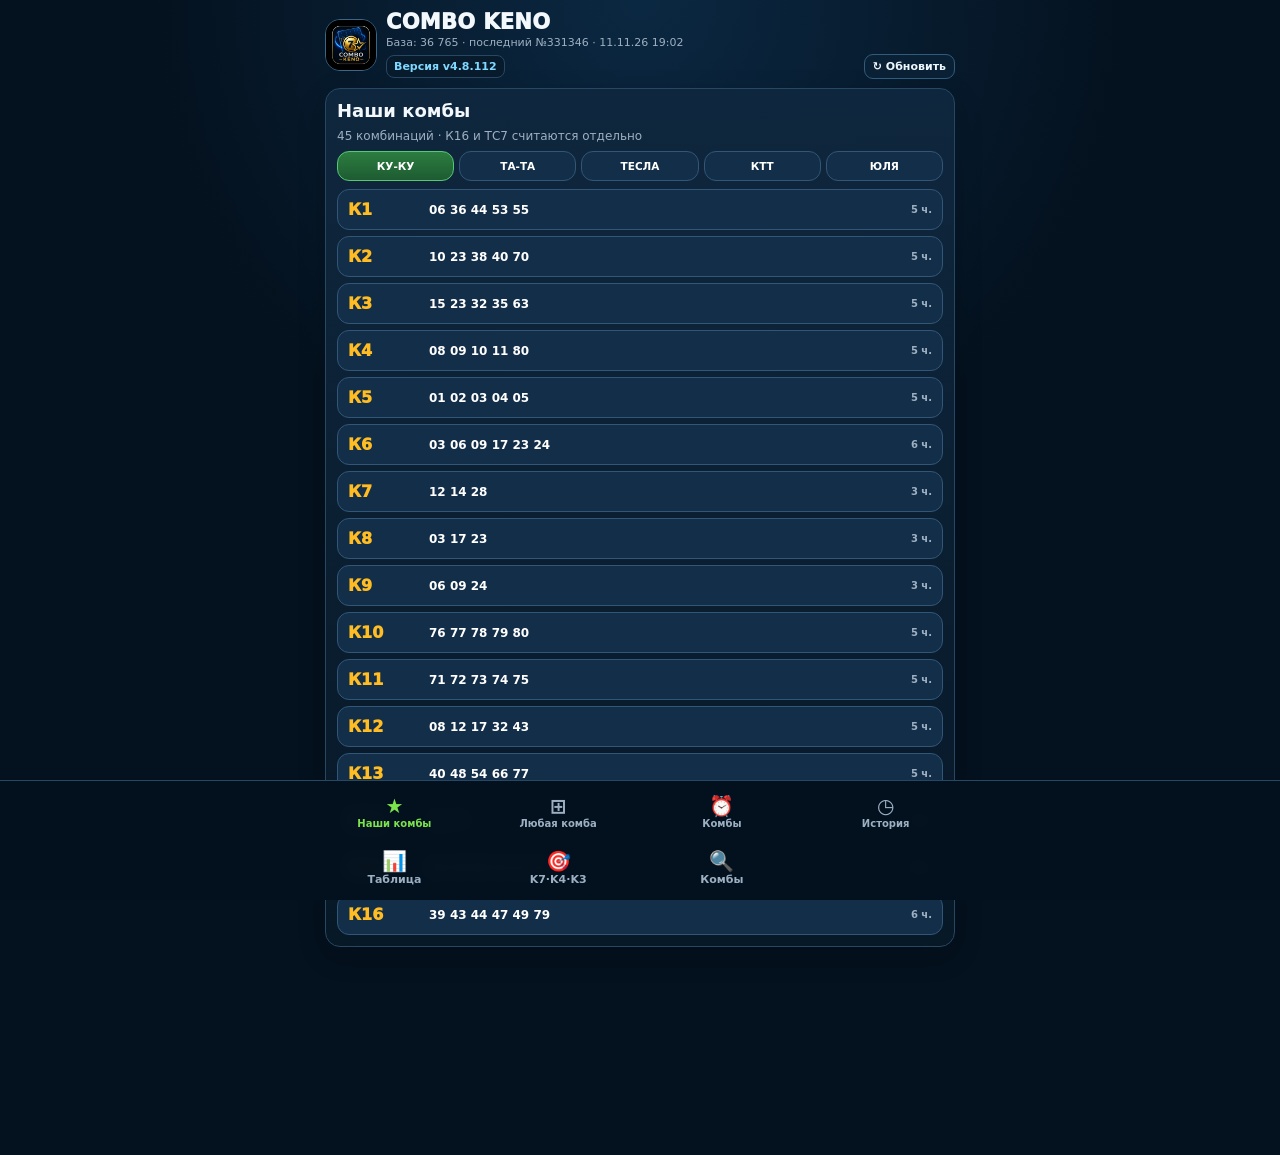
==== index.html @ df321ddc "Комбо: кнопка К в углу М2/М3 — у каждого вида свой режим: концентрации или обычные столбы (v4.8.112)" ====
<!doctype html>
<html lang="ru">
<head>
<meta charset="utf-8">
<meta name="viewport" content="width=device-width,initial-scale=1,viewport-fit=cover">
<meta name="theme-color" content="#061321">
<meta name="app-build" content="0e9fa72ee02d">
<link rel="manifest" href="manifest.webmanifest?v=0e9fa72ee02d">
<link rel="icon" href="icon-192.png">
<title>COMBO KENO</title>
<style>
:root{--bg:#04111e;--p:#0c2135;--p2:#102a43;--line:#274863;--text:#f3f8fc;--muted:#9eb0c1;--green:#6fd33f;--green2:#2e8f2b;--gold:#ffbd23;--red:#ff453a;--blue:#35a9ff}
*{box-sizing:border-box}html{background:var(--bg)}body{margin:0;background:radial-gradient(circle at top,#0b2842 0,#04111e 38%);color:var(--text);font-family:system-ui,-apple-system,Segoe UI,Roboto,sans-serif;min-height:100vh}button,input,select{font:inherit}.app{max-width:650px;margin:auto;padding:10px 10px calc(165px + env(safe-area-inset-bottom))}.top{display:grid;grid-template-columns:52px 1fr;gap:9px;align-items:center}.logo{width:52px;height:52px;border-radius:15px;border:1px solid #3d6686}.title{font-weight:950;font-size:21px;letter-spacing:.3px}.dbline{font-size:11px;color:var(--muted);margin-top:2px;white-space:nowrap;overflow:hidden;text-overflow:ellipsis}.topmeta{display:flex;align-items:center;gap:7px;margin-top:5px}.version{font-size:11px;font-weight:900;color:#7fd8ff;background:#071b2d;border:1px solid #274863;border-radius:8px;padding:4px 7px;white-space:nowrap}.refresh{margin-left:auto;padding:5px 8px;border-radius:9px;font-size:11px;background:#0a2135;border-color:#315b7d;color:#eef7ff;white-space:nowrap}.refresh:disabled{opacity:.55}.card{background:linear-gradient(180deg,rgba(15,39,62,.98),rgba(7,24,39,.98));border:1px solid var(--line);border-radius:15px;padding:11px;margin:9px 0;box-shadow:0 9px 28px rgba(0,0,0,.18)}h2{font-size:18px;margin:0 0 8px}h3{font-size:14px;margin:9px 0 6px}.muted{font-size:12px;color:var(--muted)}.hidden{display:none!important}
button{border:1px solid #315677;border-radius:12px;background:#132e48;color:#fff;font-weight:850;padding:10px;cursor:pointer}.primary{background:linear-gradient(180deg,#58c62b,#319020);border-color:#66dd38}.ghost{background:#0a1c2d}.active{background:linear-gradient(180deg,#2c7d40,#1e5b32);border-color:#55c876}.big{width:100%;font-size:16px;padding:13px}.groups{display:grid;grid-template-columns:repeat(5,minmax(0,1fr));gap:5px;overflow:auto}.groups button{font-size:10.5px;padding:8px 3px;white-space:nowrap}.comboList{display:grid;gap:6px}.comboBtn{display:grid;grid-template-columns:75px 1fr auto;gap:6px;align-items:center;text-align:left}.comboBtn .cid{font-weight:950;color:var(--gold)}.comboBtn .nums{font-size:12px}.comboBtn .ncount{font-size:10px;color:var(--muted)}
.pickgrid{display:grid;grid-template-columns:repeat(10,1fr);gap:4px}.pick{aspect-ratio:1/1;border-radius:50%;padding:0;font-size:12px;background:#0b1d2d}.pick.on{background:linear-gradient(180deg,#6fd33f,#2f9626);border-color:#8ff75f}.selectedbar{display:flex;gap:5px;flex-wrap:wrap;min-height:31px;margin-top:7px}.sel{padding:5px 7px;border-radius:8px;background:#26752d;border:1px solid #67c93f;font-weight:900;font-size:12px}
.acc{padding:0;overflow:hidden}.accHead{display:grid;grid-template-columns:1fr auto;align-items:center;padding:12px;cursor:pointer}.accHead b{font-size:15px}.accBody{padding:0 10px 10px;border-top:1px solid #23425d}.modegrid{display:grid;grid-template-columns:repeat(3,1fr);gap:5px;margin-top:8px}.modegrid button{font-size:10.5px;padding:9px 4px}.fields{display:grid;grid-template-columns:1fr 1fr;gap:7px;margin-top:8px}.fields label{font-size:11px;color:var(--muted)}.fields input{width:100%;margin-top:4px;background:#061421;color:#fff;border:1px solid #2e526d;border-radius:9px;padding:8px}.wide{grid-column:1/-1}
.stats{display:grid;grid-template-columns:repeat(3,1fr);gap:5px}.stat{border:1px solid #294b66;background:#081827;border-radius:11px;padding:8px;text-align:center}.stat b{display:block;font-size:21px;color:var(--green)}.stat span{font-size:10px;color:var(--muted)}.stat.fire b{color:var(--gold)}.financeStats{display:grid;grid-template-columns:repeat(3,1fr);gap:5px;margin-top:5px}.financeStat{border:1px solid #294b66;background:#081827;border-radius:11px;padding:9px 6px;text-align:center;min-height:95px;display:flex;flex-direction:column;justify-content:center}.financeStat .flabel{font-size:9px;line-height:1.15;color:#b9c9d8;font-weight:900;text-transform:uppercase;letter-spacing:.25px}.financeStat b{display:block;font-size:18px;line-height:1.15;color:var(--green);margin-top:7px}.financeStat b.loss{color:var(--red)}.financeStat b.winCount{color:var(--gold)}.financeStat .fsub{font-size:9px;line-height:1.25;color:var(--muted);margin-top:5px}@media(max-width:380px){.financeStat{padding:8px 4px;min-height:92px}.financeStat .flabel{font-size:8px}.financeStat b{font-size:16px}.financeStat .fsub{font-size:8px}}
.resultTop{display:flex;gap:5px;flex-wrap:wrap}.resultTop .sel{font-size:14px}.anyTools{display:grid;grid-template-columns:1fr 1fr;gap:6px;margin-top:9px}.anyTools button{padding:10px 8px}.savedWrap{display:grid;gap:7px;margin-top:8px}.savedEmpty{font-size:12px;color:var(--muted);padding:8px;border:1px dashed #294b66;border-radius:10px}.savedItem{display:grid;grid-template-columns:1fr auto;gap:6px;align-items:center;padding:7px;border:1px solid #294b66;background:#081827;border-radius:11px}.savedMain{display:block;text-align:left;padding:9px 10px;background:#0a1c2d}.savedNums{font-size:13px;font-weight:900;line-height:1.35}.savedMeta{font-size:10px;color:var(--muted);margin-top:3px}.savedDel{padding:10px 10px;background:#281520;border-color:#6d3343;color:#ffd2d7}.historyTitle{font-weight:950;font-size:16px;margin:12px 0 7px}.historyTools{display:grid;grid-template-columns:1fr 1fr;gap:6px;margin:0 0 7px}.historyTools button{padding:8px 6px;border-radius:9px;font-size:11px;background:#0a1c2d;color:#c9d9e7}.historyTools button.active{background:linear-gradient(180deg,#2c7d40,#1e5b32);border-color:#55c876;color:#fff}.hist{border:1px solid var(--line);border-radius:13px;overflow:hidden}.hrow{display:grid;grid-template-columns:28% 16% 56%;align-items:stretch;border-top:1px solid #203c54;min-height:70px}.hrow:first-child{border-top:0}.hrow.head{min-height:auto;background:#102a43;color:#bcd0e0;font-size:10px;font-weight:800}.hcell{padding:7px 5px;border-left:1px solid #203c54;min-width:0}.hcell:first-child{border-left:0}.hdraw{font-size:12px;font-weight:900}.hsub{font-size:11px;color:var(--gold);font-weight:800;margin-top:2px}.hdate{font-size:10px;color:#b4c3d0;margin-top:4px}.hitbox{display:flex;align-items:center;justify-content:center;min-height:54px;flex-direction:column;gap:4px}.hits{display:flex;align-items:center;justify-content:center;font-size:20px;font-weight:950}.hits.z{color:var(--red)}.hits.o{color:var(--green)}.hits.h{color:var(--gold)}.hits.fire{color:var(--gold);line-height:1}.flame{font-size:19px;margin-right:3px}.prize{font-size:10px;line-height:1.05;border:1px solid #7b5a17;background:#132233;color:var(--gold);border-radius:7px;padding:4px 5px;text-align:center;font-weight:900;white-space:nowrap}.drawnums{display:grid;grid-template-columns:repeat(10,minmax(0,1fr));gap:2px;align-content:center;padding:6px 3px}.dn{text-align:center;font-size:10px;line-height:18px;border-radius:5px;font-variant-numeric:tabular-nums;cursor:pointer;user-select:none;touch-action:manipulation;transition:background .12s,box-shadow .12s,transform .08s}.dn:active{transform:scale(.92)}.dn.hit{background:linear-gradient(180deg,#4a9e26,#236d22);color:#fff;font-weight:950}.dn.mark{background:linear-gradient(180deg,#35a9ff,#126da8);color:#fff;font-weight:950;box-shadow:0 0 0 1px #80dcff inset,0 0 8px rgba(53,169,255,.45)}.dn.hit.mark{background:linear-gradient(180deg,#35a9ff,#126da8);box-shadow:0 0 0 2px #6fd33f inset,0 0 8px rgba(53,169,255,.55)}.markHelp{margin:7px 0 6px;padding:7px 8px;border:1px solid #274863;border-radius:9px;background:#081a2b;color:#a9bfd0;font-size:10.5px}.markBar{display:flex;align-items:center;gap:5px;flex-wrap:wrap;margin:0 0 7px}.markBar .markChip{padding:4px 6px;border-radius:7px;background:#126da8;border:1px solid #80dcff;color:#fff;font-weight:950;font-size:11px}.markClear{padding:4px 7px;border-radius:7px;background:#0a1c2d;color:#bcd0e0;font-size:10px}.more{width:100%;border:0;border-top:1px solid #294b66;border-radius:0;background:#0b2032;color:#bcd0e0}
.msg{font-size:12px;padding:8px;border:1px solid #294b66;border-radius:9px;color:#c7d7e6}.msg.err{border-color:#743c42;color:#ffb6b6}.footer{position:fixed;left:0;right:0;bottom:0;background:rgba(4,17,30,.97);border-top:1px solid #274863;padding:6px 7px calc(6px + env(safe-area-inset-bottom));backdrop-filter:blur(8px);z-index:20}.footin{display:grid;grid-template-columns:repeat(4,1fr);gap:5px}.nav{padding:7px 2px;background:transparent;border:0;color:#9db0c2;font-size:10px}.nav b{display:block;font-size:20px}.nav.on{color:#7be34c}.section{display:none}.section.on{display:block}.section.on::after{content:"";display:block;height:34px}
/* v4.8.60: header text may never widen the page; refresh notices use a fixed toast */
.top{grid-template-columns:52px minmax(0,1fr)}.top>div{min-width:0}.topmeta{min-width:0}
.comboToast{position:fixed;left:50%;bottom:calc(146px + env(safe-area-inset-bottom,0px));transform:translateX(-50%);z-index:10050;box-sizing:border-box;width:max-content;max-width:calc(100vw - 24px);padding:8px 12px;border-radius:10px;border:1px solid #315b7d;background:#0a2135;color:#eef7ff;font-size:12px;font-weight:800;line-height:1.35;white-space:normal;overflow-wrap:anywhere;text-align:center;box-shadow:0 6px 18px rgba(0,0,0,.45);pointer-events:none;opacity:0;transition:opacity .2s}.comboToast.show{opacity:1}.comboToast.warn{border-color:#b58a2c;background:#33270b;color:#fff1c9}.comboToast.err{border-color:#a3424f;background:#3a1219;color:#ffe2e6}
@media(max-width:380px){.app{padding-left:7px;padding-right:7px}.hrow{grid-template-columns:29% 17% 54%}.dn{font-size:9px}.hdraw{font-size:11px}.hsub{font-size:10px}.hdate{font-size:9px}.groups button{font-size:9.5px}.comboBtn{grid-template-columns:68px 1fr auto}.prize{font-size:9px;padding:3px 4px}}

.savedDrawer{position:fixed;left:50%;transform:translateX(-50%);bottom:122px;width:min(630px,calc(100% - 14px));max-height:58vh;overflow:auto;z-index:30;background:linear-gradient(180deg,#0e2941,#071725);border:1px solid #315b7d;border-radius:15px 15px 10px 10px;padding:10px;box-shadow:0 -12px 35px rgba(0,0,0,.45)}
.savedDrawerHead{display:grid;grid-template-columns:1fr auto;align-items:center;gap:8px;margin-bottom:5px}.savedDrawerHead b{font-size:18px}.savedDrawerHead button{padding:5px 10px;background:#0a1c2d}.tableDrawer{position:fixed;inset:0;left:0;top:0;right:0;bottom:0;transform:none;width:100%;touch-action:manipulation;height:100dvh;max-height:none;overflow-y:auto;overflow-x:hidden;z-index:9999;background:linear-gradient(180deg,#0e2941,#071725);border:0;border-radius:0;padding:10px 10px calc(22px + env(safe-area-inset-bottom));box-shadow:none}
.cm-panel{margin:8px 0 14px;padding:8px;border:1px solid #365b78;border-radius:12px;background:#091d30}.cm-toolbar{display:flex;gap:6px;flex-wrap:wrap;margin-bottom:8px;align-items:center}.cm-toolbar button,.cm-toolbar select{background:#173550;color:#fff;border:1px solid #426480;border-radius:8px;padding:7px;font-size:12px}.cm-toolbar button.active{background:#286d45;border-color:#78d995}.cm-toolbar button.cm-tie-btn{display:inline-flex;align-items:center;gap:5px;border-color:#6d5fd8;color:#c9c2ff}.cm-toolbar button.cm-tie-btn.active{background:#6d5fd8;border-color:#b9b0ff;color:#fff}.cm-tie-ico{display:inline-flex;align-items:center;justify-content:center;min-width:16px;height:16px;padding:0 2px;box-sizing:border-box;border-radius:4px;background:#6d5fd8;color:#fff;font-size:11px;font-weight:900;line-height:16px}.cm-toolbar button.cm-tie-btn.active .cm-tie-ico{background:#fff;color:#4a3fb0}#tableMatrixPanel .cm-table td.cm-tie{outline:2px dashed #9d92ff;outline-offset:-2px}#tableMatrixPanel .cm-table td.cm-tie .cm-tie-b{display:block;width:max-content;min-width:14px;height:13px;margin:1px auto 1px;padding:0 3px;box-sizing:border-box;border-radius:4px;background:#6d5fd8;color:#fff;font-size:9px!important;font-weight:900;line-height:13px;text-align:center;pointer-events:none}.cm-toolbar label{font-size:11px;color:#c1d4e4;display:flex;align-items:center;gap:4px}.cm-toolbar input[type=range]{width:76px}.cm-table .cm-history{background:#455b73;color:#f4f8fc;font-weight:700}.cm-table td.cm-history{background:#455b73!important;color:#f4f8fc!important;opacity:1!important}.cm-table td.cm-picked{background:#ffd03d!important;color:#192331!important;opacity:1!important}.cm-table .cm-parity{width:6%;font-size:10px}.cm-table .cm-date{width:19%;font-size:clamp(8px,2.15vw,11px);white-space:nowrap}.cm-table .cm-draw{width:17%!important}.cm-table .cm-num{width:7.5%!important}.cm-table .cm-trail{background:#75591f}.cm-table .cm-picked{background:#ffd03d!important;color:#192331!important}.cm-table{width:100%;border-collapse:collapse;table-layout:fixed;font-size:clamp(8px,2.45vw,12px);color:#e5f0f9}.cm-table td,.cm-table th{border:1px solid #34506b;text-align:center;padding:0;height:24px;overflow:hidden}.cm-table .cm-draw{width:17%;font-size:clamp(9px,2.7vw,12px)}.cm-table .cm-num{width:7.1%}.cm-table .cm-hit{background:#52687f;color:#fff;cursor:pointer;font-weight:800}.cm-table .cm-picked{background:#ffcb39;color:#101e2a}.cm-table .cm-trail{background:#795b21}.cm-table .cm-future{outline:2px dashed #ffa044;outline-offset:-2px}.cm-table .cm-muted{opacity:.5}.cm-table thead,.cm-table tfoot{background:#15405b}.cm-card{position:sticky;bottom:8px;background:#0b2034;border:2px solid #567d9f;border-radius:12px;padding:12px;margin-top:8px;font-size:13px;z-index:2}.cm-card button{float:right}.cm-note{font-size:11px;color:#b3c6d6;margin:6px 0}.tableFeatureControls{display:flex;align-items:center;flex-wrap:wrap;gap:7px;margin:5px 0 9px}.tableFeatureControls button{padding:6px 12px;border:1px solid #406783;background:#14324b;border-radius:10px;font-weight:800;color:#fff}.tableFeatureControls button.active{background:#2b7041;border-color:#69c781}.tableFeatureControls .muted{font-size:11px}.tableDrawerHead{display:grid;grid-template-columns:1fr auto auto auto auto auto;align-items:center;gap:5px;margin-bottom:6px}.tableDrawerHead b{font-size:18px;min-width:0}.tableDrawerHead button{padding:5px 9px;background:#0a1c2d;white-space:nowrap}.tableHeadToggle.active{background:linear-gradient(180deg,#2c7d40,#1e5b32);border-color:#55c876;color:#fff}.tableLockBtn{width:38px;min-width:38px;height:32px;padding:0!important;display:inline-flex;align-items:center;justify-content:center;font-size:16px!important;line-height:1;border-radius:10px}.tableLockBtn.active{background:linear-gradient(180deg,#2c7d40,#1e5b32);border-color:#55c876;box-shadow:0 0 0 1px rgba(126,236,151,.24) inset,0 0 10px rgba(61,187,96,.18)}.tcell.pinned{box-shadow:0 0 0 1px rgba(255,255,255,.62) inset}.recentDrawNum.pinned{outline:1px solid rgba(255,255,255,.46);outline-offset:0}.tableTopStats{display:flex;gap:12px;flex-wrap:wrap;font-size:12px;color:#cfdceb;margin-bottom:8px}.tableLegend{display:grid;grid-template-columns:repeat(5,1fr);gap:4px;margin:0 0 8px}.tableLegend .lg{padding:7px 4px;border-radius:8px;text-align:center;font-size:10px;font-weight:900;color:#fff;border-width:1px;border-style:solid;cursor:pointer;user-select:none;transition:transform .08s,box-shadow .12s,filter .12s}.tableLegend .lg:active{transform:scale(.96)}.tableLegend .lg.paintOn{box-shadow:0 0 0 3px #fff inset,0 0 0 2px rgba(255,255,255,.32);filter:brightness(1.16)}.tableGrid{display:grid;grid-template-columns:repeat(9,1fr);gap:4px;margin-top:6px}.tcell{padding:9px 0;border-radius:9px;background:#c6b983;color:#1c2230;border:1px solid #9e9568;font-weight:900;text-align:center;cursor:pointer;font-size:12px}.tcell.manual{background:linear-gradient(180deg,#6fd33f,#2f9626);border-color:#8ff75f;color:#fff}.tcell.c1,.tableLegend .c1,.recentDrawItem.on.c1{background:linear-gradient(180deg,#4caf50,#2e7d32);border-color:#7ce886;color:#fff}.tcell.c2,.tableLegend .c2,.recentDrawItem.on.c2{background:linear-gradient(180deg,#d8b733,#a68607);border-color:#f4d85e;color:#fff}.tcell.c3,.tableLegend .c3,.recentDrawItem.on.c3{background:linear-gradient(180deg,#cf5454,#972c2c);border-color:#ff9292;color:#fff}.tcell.c4,.tableLegend .c4,.recentDrawItem.on.c4{background:linear-gradient(180deg,#4fc3f7,#1976d2);border-color:#9be6ff;color:#fff}.tcell.c5,.tableLegend .c5,.recentDrawItem.on.c5{background:linear-gradient(180deg,#3f51b5,#24358f);border-color:#91a0ff;color:#fff}.tcell.overlap{background:linear-gradient(180deg,#8e44ad,#5e2b78);border-color:#d4a1ff;color:#fff;box-shadow:0 0 0 2px rgba(255,255,255,.15) inset}.tableActions{display:grid;grid-template-columns:1fr 1fr;gap:6px;margin-top:8px}.tableActions button{padding:9px 8px}.tableOverlap{margin-top:8px;padding:8px;border:1px solid #315b7d;border-radius:10px;background:#081827;font-size:11px;line-height:1.35;color:#d8e5ef}.tableOverlap b{color:#fff}.recentModes{display:grid;grid-template-columns:repeat(3,1fr);gap:6px;margin-top:10px}.recentDraws{display:grid;gap:6px;margin-top:8px}.recentDrawItem{padding:8px 9px;border:1px solid #294b66;background:#081827;border-radius:11px;cursor:pointer}.recentDrawTop{display:flex;justify-content:space-between;gap:8px;font-size:12px;font-weight:900}.recentDrawNums{font-size:11px;color:#d9e6f2;margin-top:4px;line-height:1.65}.recentDrawNum{display:inline-block;padding:1px 3px;border-radius:5px;margin:0 1px}.recentDrawNum.sourceOn{background:linear-gradient(180deg,#54c95a,#258a37);color:#fff;font-weight:950;box-shadow:0 0 0 1px #8df49b inset,0 0 7px rgba(75,220,100,.45)}
.recentDrawNum.tableEcho{color:#fff;font-weight:950}.recentDrawNum.tableEcho.manual{background:linear-gradient(180deg,#6fd33f,#2f9626);box-shadow:0 0 0 1px #8ff75f inset}.recentDrawNum.tableEcho.c1{background:linear-gradient(180deg,#4caf50,#2e7d32);box-shadow:0 0 0 1px #7ce886 inset}.recentDrawNum.tableEcho.c2{background:linear-gradient(180deg,#d8b733,#a68607);box-shadow:0 0 0 1px #f4d85e inset}.recentDrawNum.tableEcho.c3{background:linear-gradient(180deg,#cf5454,#972c2c);box-shadow:0 0 0 1px #ff9292 inset}.recentDrawNum.tableEcho.c4{background:linear-gradient(180deg,#4fc3f7,#1976d2);box-shadow:0 0 0 1px #9be6ff inset}.recentDrawNum.tableEcho.c5{background:linear-gradient(180deg,#3f51b5,#24358f);box-shadow:0 0 0 1px #91a0ff inset}.recentDrawNum.tableEcho.overlap{background:linear-gradient(180deg,#8e44ad,#5e2b78);box-shadow:0 0 0 1px #d4a1ff inset,0 0 0 2px rgba(255,255,255,.12)}
.recentDrawDetails{margin-top:7px;padding-top:7px;border-top:1px solid rgba(255,255,255,.16);font-size:11px;line-height:1.45;text-align:left}.recentDrawDetails .rdMain{display:flex;gap:9px;flex-wrap:wrap;font-weight:950}.recentDrawDetails .rdCols{margin-top:2px;color:#b8f4ca}.recentDrawDetails .rdNums{margin-top:2px;color:#ffe28a;font-weight:900}.footwrap{max-width:650px;margin:auto;display:grid;gap:5px}.footrow2{display:grid;grid-template-columns:repeat(4,1fr);gap:5px}.footrow2 .nav{padding:8px 2px;font-size:11px}.navSpacer{visibility:hidden}
.historyPickBox{border:1px solid #315b7d;background:#071a2b;border-radius:12px;padding:8px;margin:0 0 9px}.historyPickHead{display:flex;justify-content:space-between;align-items:center;gap:8px}.historyPickHead b{font-size:12px}.historyPickCount{font-size:11px;color:var(--muted)}.historyPickNums{display:flex;gap:5px;flex-wrap:wrap;min-height:31px;margin-top:6px}.historyPickActions{display:grid;grid-template-columns:1fr 1fr;gap:6px;margin-top:7px}.historyPickActions button{padding:7px;font-size:10px}
@media(max-width:430px){.tableDrawerHead{grid-template-columns:1fr auto auto auto auto;gap:3px}.tableDrawerHead button{padding:5px 7px;font-size:11px}.tableLockBtn{width:34px;min-width:34px;height:30px;padding:0!important;font-size:15px!important}.tableDrawerHead b{font-size:17px}}
.recentDrawNum.mirrorPair{background:#29090d!important;color:#ff3535!important;border-radius:5px;box-shadow:0 0 0 1px #ff3535 inset}.recentModes:has(#tableMirrorPairs){grid-template-columns:repeat(2,minmax(0,1fr))!important}.mirrorDrawRow{display:flex;flex-wrap:wrap;gap:7px;align-items:center;margin-top:8px;padding-top:8px;border-top:1px dashed #42627d}.mirrorLabel{font-size:15px}.mirrorNum{display:inline-block;background:#b70d16;color:white;border-radius:5px;padding:3px 6px;font-weight:800;font-size:14px}
/* Desktop-only Table layout. Mobile rules and all application logic remain unchanged. */
@media (min-width: 900px) and (pointer: fine) {
  .tableDrawer {padding:14px 22px 20px;overflow-x:hidden;overflow-y:auto;overscroll-behavior-y:contain;scrollbar-gutter:stable}
  .tableDrawerHead {max-width:1480px;margin:0 auto 10px}
  #tableDrawerBody {max-width:1480px;margin:0 auto;display:grid;grid-template-columns:minmax(380px,560px) minmax(420px,1fr);column-gap:24px;row-gap:7px;align-content:start}
  #tableDrawerBody > * {grid-column:1;min-width:0;margin-top:0}
  #tableDrawerBody > .tableGrid {grid-template-columns:repeat(9,minmax(0,1fr));gap:4px}
  #tableDrawerBody .tcell {height:clamp(29px,3.65vh,39px);padding:2px 0;font-size:clamp(12px,1vw,15px);border-radius:7px}
  #tableDrawerBody .tableLegend .lg {padding:5px 3px;font-size:11px}
  #tableDrawerBody .recentModes {gap:6px}
  #tableDrawerBody .recentModes button {padding:7px 8px;font-size:13px;min-height:34px}
  #tableDrawerBody .recentModes input {padding:7px 8px!important;font-size:14px}
  #tableDrawerBody .tableActions button {padding:7px 10px}
  #tableDrawerBody > .recentDraws {grid-column:2;grid-row:1 / span 10;align-self:start;display:grid;grid-template-columns:minmax(0,1fr);gap:12px;max-height:calc(100dvh - 85px);overflow-y:auto;overflow-x:hidden;padding:0 4px 10px 0}
  #tableDrawerBody .recentDrawItem {padding:14px 16px;align-self:start}
  #tableDrawerBody .recentDrawNums {font-size:16px;line-height:1.85;overflow-wrap:normal}
  #tableDrawerBody .recentDrawNum {padding:2px 5px}
  #tableDrawerBody .recentDrawDetails {font-size:14px}
}
@media (min-width: 900px) and (pointer: fine) and (max-width:1150px) {
  #tableDrawerBody {grid-template-columns:minmax(340px,440px) minmax(400px,1fr);column-gap:14px}
  #tableDrawerBody > .recentDraws {grid-template-columns:1fr}
}
.recentDrawTop{align-items:center;flex-wrap:wrap}.drawModeSwitch{display:inline-flex;gap:3px}.drawModeSwitch button{font-size:11px;padding:4px 8px;border-radius:7px;background:#17334c;border:1px solid #446781;color:#e9f2fa;cursor:pointer}.drawModeSwitch button.active{background:#277440;border-color:#6bdb89;color:white}.recentDrawNum.numberPicked{background:#21883e!important;color:#fff!important;box-shadow:0 0 0 1px #91f3a3 inset!important;font-weight:950}.recentDrawItem:has(.drawModeSwitch button[data-dmode="number"].active) .recentDrawNum:not([style*="visibility:hidden"]){cursor:pointer}.recentDrawItem:has(.drawModeSwitch button[data-dmode="number"].active) .recentDrawNum:not([style*="visibility:hidden"]):hover{outline:1px solid #80dd9b}
.recentDrawItem.on{background:linear-gradient(180deg,#24783d,#15572e)!important;border:2px solid #78e99a!important;color:#fff!important;box-shadow:0 0 0 1px #b3ffc8 inset}.recentDrawItem.on .recentDrawNums{color:#fff}.recentDrawNum.numberPicked{background:#18a34a!important;color:white!important;outline:2px solid #a7ffb8!important;outline-offset:1px;box-shadow:0 0 0 1px #effff0 inset!important}.drawModeSwitch button.active{background:#1d9b48!important;border-color:#b5ffbd!important;color:#fff!important}
.recentDrawItem .recentDrawNum.numberPicked{display:inline-block!important;background:#159447!important;background-image:none!important;color:#ffffff!important;border:2px solid #baffc5!important;border-radius:6px!important;padding:1px 4px!important;box-shadow:0 0 9px #20df69!important;font-weight:950!important}.recentDrawItem:has([data-dmode="number"].active) [data-dnum]{cursor:pointer;touch-action:manipulation;user-select:none;-webkit-user-select:none}
.cm-scroll{width:100%;overflow-x:auto;overscroll-behavior-x:contain}.cm-scroll .cm-table{min-width:570px}.cm-table td.cm-mark{background:#098449!important;color:#fff!important;font-weight:800}.cm-table .cm-date{width:23%!important;font-size:10px!important;white-space:nowrap}.cm-toolbar input[type=range]{width:110px;accent-color:#b76bff}.cm-table .cm-empty td:not(.cm-mark){color:#667a8e}.cm-table .cm-empty td[data-cm-col]{cursor:pointer}.cm-table td.cm-history{background:#455b73!important}.cm-table td.cm-picked{background:#ffd03d!important}/* Compact mobile matrix: all ten columns, parity and date fit the viewport. */
#tableMatrixPanel{width:100%;min-width:0;box-sizing:border-box}
#tableMatrixPanel .cm-panel{width:100%;min-width:0;box-sizing:border-box;padding:5px;margin:6px 0}
#tableMatrixPanel .cm-scroll{width:100%;overflow-x:hidden}
#tableMatrixPanel .cm-scroll .cm-table{width:100%;min-width:0;table-layout:fixed}
#tableMatrixPanel .cm-table .cm-draw{width:15%!important}
#tableMatrixPanel .cm-table .cm-num{width:6.6%!important}
#tableMatrixPanel .cm-table .cm-parity{width:4%!important}
#tableMatrixPanel .cm-table .cm-date{width:15%!important;white-space:nowrap;letter-spacing:-.35px;font-size:clamp(7px,1.85vw,10px)!important}
#tableMatrixPanel .cm-table td,#tableMatrixPanel .cm-table th{font-size:clamp(8px,2.35vw,12px);height:23px;white-space:nowrap}
#tableMatrixPanel .cm-table td.cm-date{font-size:clamp(7px,1.85vw,10px)!important}
#tableMatrixPanel .cm-table td.cm-trail{background:#263343}
#tableMatrixPanel .cm-table td.cm-trail[style]{background:var(--cm-heat,transparent)}
#tableMatrixPanel .cm-toolbar input[type=range]{width:clamp(80px,26vw,170px)}
@media(min-width:720px){#tableMatrixPanel .cm-panel{padding:12px}#tableMatrixPanel .cm-table td,#tableMatrixPanel .cm-table th{height:28px;font-size:13px}#tableMatrixPanel .cm-table .cm-date{font-size:12px!important}}
#tableMatrixPanel .cm-table td.cm-trail{background:var(--cm-heat,#795b21)!important;opacity:1!important}
#tableMatrixPanel .cm-table td.cm-picked{background:#ffd13c!important;color:#152333!important}
#tableMatrixPanel .cm-table td.cm-history{background:#455b73!important}

#tableMatrixPanel .cm-table tfoot .cm-column-head th{height:22px!important;background:#17465a!important;color:#fff!important;font-size:clamp(8px,2vw,11px)!important;font-weight:800!important}
#tableMatrixPanel .cm-table td.cm-trail{background:#75591f!important;opacity:1!important}
#tableMatrixPanel .cm-table td.cm-trail[style]{background:#75591f!important}

#tableMatrixPanel .cm-table tfoot .cm-column-head th,#tableMatrixPanel .cm-table tfoot .cm-column-head td{height:22px!important;background:#17465a!important;color:white!important;font-weight:800!important}
#tableMatrixPanel .cm-scroll{overflow-x:hidden!important;max-width:100%!important}
#tableMatrixPanel .cm-scroll .cm-table{min-width:0!important;width:100%!important;table-layout:fixed!important}
#tableMatrixPanel .cm-table .cm-draw{width:16%!important}
#tableMatrixPanel .cm-table .cm-num{width:6.5%!important}
#tableMatrixPanel .cm-table .cm-date{width:14%!important}
#tableMatrixPanel .cm-table td,#tableMatrixPanel .cm-table th{box-sizing:border-box!important;padding:0!important}


@media(max-width:600px){#tableMatrixPanel .cm-panel{padding:3px!important}#tableMatrixPanel .cm-table td,#tableMatrixPanel .cm-table th{height:23px;font-size:clamp(7px,2.1vw,11px)!important}#tableMatrixPanel .cm-table .cm-date{font-size:clamp(6px,1.55vw,9px)!important}}
#tableMatrixPanel .cm-table tfoot .cm-column-head th.cm-heat-label{box-shadow:inset 0 -3px 0 var(--cm-temp-color)}
#tableMatrixPanel .cm-table tfoot tr:last-child th,#tableMatrixPanel .cm-table tfoot tr:last-child td{background:#0f172a}
/* Desktop matrix only: retain mobile geometry and vertical drawer scrolling. */
@media (min-width:900px) and (pointer:fine) {
 #tableMatrixPanel{width:min(100%,740px)!important;max-width:740px!important;margin-left:0!important;margin-right:auto!important}
 #tableMatrixPanel .cm-panel{width:100%!important;max-width:100%!important}
 #tableMatrixPanel .cm-scroll{width:100%!important}
}
/* A toggle: display each draw's actual numbers within the existing ten-column grid. */
#tableMatrixPanel .cm-table td:has(.cm-cell-numbers){white-space:normal!important;overflow:hidden!important;vertical-align:middle!important}
#tableMatrixPanel .cm-cell-numbers{display:block;font-size:clamp(6px,.72vw,10px);line-height:1.05;overflow-wrap:anywhere;word-spacing:1px;font-weight:700}
@media(max-width:600px){#tableMatrixPanel .cm-cell-numbers{font-size:6px;letter-spacing:-.3px}}
#tableMatrixPanel .cm-table td.cm-draw-with-a{position:relative!important;overflow:visible!important}
#tableMatrixPanel .cm-inline-a{position:absolute;right:1px;top:1px;min-width:12px;height:12px;padding:0 1px;border:1px solid #647d93;border-radius:2px;background:#183449;color:#e2eaf0;font-size:9px;line-height:10px;cursor:pointer;z-index:2}
#tableMatrixPanel .cm-inline-v{position:absolute;left:1px;top:1px;min-width:12px;height:12px;padding:0 1px;border:1px solid #647d93;border-radius:2px;background:#183449;color:#e2eaf0;font-size:9px;line-height:10px;cursor:pointer;z-index:2}
#tableMatrixPanel .cm-inline-v.active{background:#a86a12;color:#fff;border-color:#ffc56b}
#tableMatrixPanel .cm-table td.cm-order{background:#1a3a2e;color:#fff;font-weight:800;text-align:center;padding:1px 3px;height:auto;line-height:1.25}
#tableMatrixPanel .cm-table td.cm-order span{display:block;white-space:normal;word-spacing:2px}
#tableMatrixPanel .cm-table td.cm-order b{font-weight:800;display:inline-block;padding:0 2px}
#tableMatrixPanel .cm-inline-a.active{background:#188a45;color:white;border-color:#8cf5aa}
/* ACT: standalone number picker, no resizing the existing matrix. */
#tableMatrixPanel .cm-act-panel{padding:8px;margin:7px 0;border:1px solid #365b78;border-radius:10px;background:#0b1f32}
#tableMatrixPanel .cm-act-head{display:flex;justify-content:space-between;align-items:center;gap:8px;margin-bottom:7px;font-size:12px;font-weight:800;color:#eef7ff}
#tableMatrixPanel .cm-act-count{font-size:11px;color:#9fc2d6}
#tableMatrixPanel .cm-act-grid{display:grid;grid-template-columns:repeat(10,minmax(0,1fr));gap:4px}
#tableMatrixPanel .cm-act-choice{min-width:0;height:32px;padding:0!important;border:1px solid #426480;border-radius:6px;background:#173550;color:#f3f8fc;font-size:clamp(10px,2.7vw,14px);font-weight:800;line-height:1;touch-action:manipulation}
#tableMatrixPanel .cm-act-choice.active{background:#198c4b;border-color:#a6ffc0;color:white;box-shadow:inset 0 0 0 1px #a6ffc0}
#tableMatrixPanel .cm-cell-numbers .cm-act-mark{display:inline-block;background:#148f4b!important;color:#fff!important;box-shadow:inset 0 0 0 1px #a6ffc0;border-radius:3px;padding:0 1px;font-weight:950}
#tableMatrixPanel .cm-table td.cm-act-cell{box-shadow:inset 0 0 0 2px #72e6a1!important}

/* Filtered view uses five original parity columns; regular matrix dimensions remain unchanged. */
#tableMatrixPanel .cm-table.cm-parity-only .cm-num{width:13%!important}
@media(max-width:600px){
 #tableDrawer{max-width:100vw;min-width:0}
 #tableDrawerBody{width:100%;max-width:100%;min-width:0;overflow-x:clip}
 #tableDrawerBody .tableGrid{width:100%;max-width:100%;min-width:0;grid-template-columns:repeat(9,minmax(0,1fr))}
 #tableDrawerBody .tcell{min-width:0}
 #tableMatrixPanel{min-width:0;max-width:100%;overflow-x:hidden}
 #tableMatrixPanel .cm-panel{min-width:0;max-width:100%}
}

.tableNextDraw{display:block!important;visibility:visible!important;position:relative;z-index:2;margin:10px 0 12px;padding:17px 12px;border:2px solid #4ade80;border-radius:15px;background:#0e1b2d;color:#f4f8ff;text-align:center;font-weight:950;font-size:clamp(21px,5vw,29px);line-height:1.25;min-height:94px;font-variant-numeric:tabular-nums}.tableNextDraw .nextDrawTime{display:block;color:#72df95;font-size:clamp(25px,6vw,34px);margin-top:2px}.tableNextDraw .nextDrawLabel{color:#e7f0fa}

/* Группы 0/1/2/3/4+: сколько чисел столба в тираже */
.cm-toolbar .cm-groups{display:inline-grid;grid-template-columns:repeat(3,26px);gap:3px;align-items:center}
.cm-toolbar .cm-groups button.cm-gb{width:26px;min-width:0;height:21px;padding:0;font-size:11px;font-weight:800;line-height:1;border-radius:6px;background:#173550;color:#fff;border:2px solid var(--gb,#426480)}
.cm-toolbar .cm-groups button.cm-gb-all{font-size:9px;letter-spacing:-.2px}
.cm-toolbar .cm-groups button.cm-gb0{--gb:#A78BFA}.cm-toolbar .cm-groups button.cm-gb1{--gb:#38BDF8}.cm-toolbar .cm-groups button.cm-gb2{--gb:#34D399}.cm-toolbar .cm-groups button.cm-gb3{--gb:#F472B6}.cm-toolbar .cm-groups button.cm-gb4{--gb:#EF4444}.cm-toolbar .cm-groups button.cm-gb-all{--gb:#9fb3c8}
.cm-toolbar .cm-groups button.cm-gb.active{background:var(--gb);border-color:var(--gb);color:#0b1420}
.cm-toolbar .cm-groups button.cm-gb4.active{color:#fff}
#tableMatrixPanel .cm-table tbody td.cm-grp{opacity:1!important}
#tableMatrixPanel .cm-table tbody td.cm-grp.cm-g0{background:#A78BFA!important;color:#170A33!important}
#tableMatrixPanel .cm-table tbody td.cm-grp.cm-g1{background:#38BDF8!important;color:#04131D!important}
#tableMatrixPanel .cm-table tbody td.cm-grp.cm-g2{background:#34D399!important;color:#052015!important}
#tableMatrixPanel .cm-table tbody td.cm-grp.cm-g3{background:#F472B6!important;color:#2A0618!important}
#tableMatrixPanel .cm-table tbody td.cm-grp.cm-g4{background:#EF4444!important;color:#fff!important}
#tableMatrixPanel .cm-table tbody td.cm-grp.cm-history{box-shadow:inset 0 0 0 2px #e8eef6!important}
#tableMatrixPanel .cm-table tbody td.cm-grp.cm-picked{box-shadow:inset 0 0 0 3px #ffd03d!important}
#tableMatrixPanel .cm-table tbody td.cm-grp.cm-act-cell{box-shadow:inset 0 0 0 2px #72e6a1!important}
#tableMatrixPanel .cm-table tbody td.cm-grp.cm-act-cell.cm-picked{box-shadow:inset 0 0 0 2px #72e6a1,inset 0 0 0 5px #ffd03d!important}
#tableMatrixPanel .cm-table tbody td.cm-grp .cm-cell-numbers,#tableMatrixPanel .cm-table tbody td.cm-grp .cm-cell-sum{color:inherit!important}
.cm-cand{outline:2px dashed #f2c230;outline-offset:-3px;color:#f2c230!important;font-weight:800;background:rgba(242,194,48,.12)!important}.cm-cand sup{display:block;font-size:8px;line-height:1;font-weight:800;letter-spacing:.02em;color:#ffd96a;white-space:nowrap}.cm-an{margin-top:10px;padding:10px;border:1px solid #365b78;border-radius:12px;background:#0d2236;display:flex;flex-direction:column;gap:8px}.cm-an-head{display:flex;justify-content:space-between;align-items:baseline;gap:8px;flex-wrap:wrap}.cm-an-head span{color:#94aac0;font-size:12px}.cm-an-legend{display:flex;flex-wrap:wrap;align-items:center;gap:6px;font-size:12px;color:#94aac0}.cm-tag{font-weight:800;font-size:11px;letter-spacing:.05em;padding:2px 6px;border-radius:6px;color:#0b1a2b}.cm-tag.t-trg{background:#e25c5c}.cm-tag.t-sh{background:#9d82ff}.cm-tag.t-el{background:#4fbf5a}.cm-tag.t-pov{background:#4fc3f7}.cm-an-row{display:grid;grid-template-columns:auto 1fr;gap:10px;align-items:start;padding:8px;border:1px solid #28465f;border-radius:10px}.cm-an-col{min-width:46px;text-align:center;background:#f2c230;color:#241b02;border-radius:9px;padding:4px 6px;font-size:22px;font-weight:800;line-height:1.1}.cm-an-col small{display:block;font-size:9px;letter-spacing:.06em;color:#5a4508}.cm-an-figs{display:flex;flex-direction:column;gap:5px;min-width:0;font-size:13px}.cm-an-shape{font-variant-numeric:tabular-nums;overflow-wrap:anywhere}.cm-an-shape b{color:#f2c230}.cm-an-figs i{color:#94aac0;font-size:11px}.cm-an-none{color:#94aac0;font-size:13px}#tableMatrixPanel .cm-table.cm-zebra .cm-num{width:13.2%!important}#tableMatrixPanel .cm-table.cm-zebra tr.cm-zb-o td[data-cm-col],#tableMatrixPanel .cm-table.cm-zebra tr.cm-zb-e td[data-cm-col]{height:21px}#tableMatrixPanel .cm-table.cm-zebra tr.cm-zb-o td[data-cm-col]{border-bottom:1px dashed #2a425a}#tableMatrixPanel .cm-table.cm-zebra tr.cm-zb-e td{border-bottom:2px solid #4a6a88}#tableMatrixPanel .cm-table.cm-zebra td.cm-draw,#tableMatrixPanel .cm-table.cm-zebra td.cm-parity,#tableMatrixPanel .cm-table.cm-zebra td.cm-date{border-bottom:2px solid #4a6a88}.cm-tag.t-step{background:#ffb04a}.cm-tag.t-mir{background:#f07ad0}.cm-arch-btn{align-self:flex-start;background:#173550;color:#fff;border:1px solid #426480;border-radius:8px;padding:7px 10px;font-size:12px;font-weight:700;cursor:pointer}.cm-arch-btn.active{background:#286d45;border-color:#69c781}.cm-arch-scroll{max-height:420px;overflow:auto;border:1px solid #28465f;border-radius:10px}.cm-arch{width:100%;border-collapse:collapse;font-size:12px;font-variant-numeric:tabular-nums}.cm-arch th{position:sticky;top:0;background:#15405b;color:#cfe0ee;font-weight:700;padding:6px;text-align:left}.cm-arch td{padding:5px 6px;border-top:1px solid #23405a;vertical-align:middle}.cm-arch-draw{white-space:nowrap;color:#cfe0ee}.cm-arch-draw small{display:block;color:#8aa2b8;font-size:10px}.cm-arch-offer{display:flex;flex-wrap:wrap;gap:4px}.cm-arch-chip{display:inline-flex;align-items:baseline;gap:1px;padding:2px 6px;border-radius:6px;background:#1d3a55;color:#e5f0f9;font-weight:800}.cm-arch-chip sup{font-size:8px;color:#ffd96a;margin-left:2px}.cm-arch-chip.on{background:#2fae5a;color:#fff}.cm-arch-chip.on sup{color:#eaffef}.cm-arch-out{white-space:nowrap;text-align:center;font-weight:800}.cm-arch-hit .cm-arch-out{color:#5fe08a}.cm-arch-miss .cm-arch-out{color:#ff7b7b}#tableMatrixPanel .cm-table.cm-conc .cm-num{width:7.33%!important}#tableMatrixPanel .cm-cc-badge{display:block;width:max-content;min-width:14px;height:14px;margin:2px auto 1px;padding:0 3px;box-sizing:border-box;border-radius:999px;background:#12c466;color:#fff;font-size:10px!important;font-weight:900;line-height:14px;text-align:center;box-shadow:0 0 0 1px #06331b}#tableMatrixPanel .cm-cc-num{color:#12c466;font-weight:900}#tableMatrixPanel td.cm-picked .cm-cc-num,#tableMatrixPanel td.cm-history .cm-cc-num{color:#0a7a3e;text-shadow:none}#tableMatrixPanel td.cm-history .cm-cc-num{color:#7dffb5}#tableMatrixPanel .cm-table.cm-zebra td[data-cm-col]{cursor:pointer}#tableMatrixPanel .cm-table td.cm-cellshow{box-shadow:inset 0 0 0 2px #ffd03d}#tableMatrixPanel .cm-table td.cm-cellshow .cm-cell-numbers{color:#ffe27a;font-weight:900;font-size:12px!important}#tableMatrixPanel .cm-table td.cm-cellshow.cm-picked .cm-cell-numbers{color:#192331}#tableMatrixPanel .cm-table th.cm-zb-head{cursor:pointer;text-decoration:underline dotted #8fb3d1;text-underline-offset:3px}#tableMatrixPanel .cm-table th.cm-zb-head:active{background:#2b7041}#tableMatrixPanel .cm-table.cm-conc .cm-link{width:8%}#tableMatrixPanel .cm-table.cm-conc .cm-num{width:6.5%!important}#tableMatrixPanel .cm-lk{display:inline-block;min-width:20px;padding:2px 4px;border-radius:6px;font-weight:900;font-size:11px;line-height:1.2}#tableMatrixPanel .cm-lk-k{background:#4fc3f7;color:#062033}#tableMatrixPanel .cm-lk-c{background:#12c466;color:#04230f}#tableMatrixPanel .cm-lk-kc{background:#ffd03d;color:#241b02}#tableMatrixPanel .cm-lk-miss{background:transparent;color:#ff7b7b}#tableMatrixPanel td.cm-lk-next{font-size:9px!important;line-height:1.25;color:#ffe27a!important;white-space:normal!important}#tableMatrixPanel td.cm-lk-next b{color:#7fd3ff}#tableMatrixPanel .cm-arch-chip sup{color:#ffd96a}#tableMatrixPanel .cm-an-figs b{color:#ffe27a}#tableMatrixPanel .cm-mir{color:#ff3535!important;background:#29090d;border-radius:4px;box-shadow:0 0 0 1px #ff3535 inset;padding:0 2px;font-weight:900}#tableMatrixPanel .cm-fort{color:#ff9f1a!important;background:#2b1700;border-radius:4px;box-shadow:0 0 0 1px #ff9f1a inset;padding:0 2px;font-weight:900}.cm-toolbar button.cm-fort-btn{display:inline-flex;align-items:center;gap:5px;border-color:#ff9f1a;color:#ffc46b}.cm-toolbar button.cm-fort-btn.active{background:#c96a00;border-color:#ffc46b;color:#fff}.cm-fort-ico{display:inline-grid;place-items:center;width:18px;height:18px;border-radius:5px;background:#ff9f1a;color:#2b1700;font-weight:900;font-size:11px}.cm-toolbar button.cm-fort-btn.active .cm-fort-ico{background:#fff;color:#c96a00}</style>
</head>
<body>
<div class="app">
<header class="top"><img class="logo" src="icon-192.png" alt=""><div><div class="title">COMBO KENO</div><div id="dbline" class="dbline">База загружается…</div><div class="topmeta"><span class="version">Версия v4.8.112</span><button id="refreshBtn" class="refresh" type="button">↻ Обновить</button></div></div></header>

<section id="our" class="section on">
 <div class="card"><h2>Наши комбы</h2><div class="muted">45 комбинаций · К16 и ТС7 считаются отдельно</div><div id="groups" class="groups" style="margin-top:8px"></div><div id="comboList" class="comboList" style="margin-top:8px"></div></div>
 <div id="ourChosen" class="card hidden"></div>
</section>

<section id="any" class="section">
 <div class="card"><h2>Любая комба</h2><div class="muted">Выберите от 1 до 10 чисел</div><div id="pickgrid" class="pickgrid" style="margin-top:9px"></div><div id="selectedbar" class="selectedbar"></div><div id="anyActionBar" class="anyTools"><button id="clearSelectedBtn" class="ghost" type="button">❌ Удалить</button><button id="saveSelectedBtn" type="button">✅ Запомнить</button></div></div>
 <div id="anyParams"></div>
 <button id="checkAny" class="primary big">ПРОВЕРИТЬ</button>
</section>

<section id="history" class="section">
 <div id="historyBox" class="card"><h2>История</h2><div class="msg">Сначала проверьте нашу или любую комбинацию.</div></div>
</section>

</div>

<div id="savedDrawer" class="savedDrawer hidden">
  <div class="savedDrawerHead"><b>Комбы ⏰</b><button id="closeSavedDrawer" type="button">▼</button></div>
  <div class="muted">Нажмите на комбу — проверка по выбранным тиражам. ❌ удаляет комбу.</div>
  <div id="savedCombosList" class="savedWrap"></div>
</div>
<div id="tableDrawer" class="tableDrawer hidden">
  <div class="tableDrawerHead"><b>📊 Таблица</b><button id="tableRefreshBtn" type="button" aria-label="Обновить все данные" title="Обновить тиражи и все данные">⟳</button><button id="tableLockBtn" class="tableHeadToggle tableLockBtn" type="button" aria-pressed="false" aria-label="Закрепить цветные числа" title="Закрепить цветные числа">🔒</button><button id="tableActiveBtn" class="tableHeadToggle" type="button" aria-pressed="false">Актив</button><button id="tableOrderBtn" class="tableHeadToggle" type="button" aria-pressed="false">Воз</button><button id="closeTableDrawer" type="button">▼</button></div>
  <div class="tableFeatureControls"><button id="tableMatrixBtn" type="button" aria-pressed="false" title="Открыть или закрыть матрицу столбов">МАТР</button><button id="tableTrgBtn" type="button" aria-pressed="false" title="Режим малых треугольников">🔺 TRG</button></div>
  <div id="tableNextDraw" class="tableNextDraw" aria-live="polite">Ожидание данных последнего тиража</div>
  <div id="tableDrawerBody"></div><div id="tableMatrixPanel" class="hidden"></div>
</div>
<nav class="footer"><div class="footwrap"><div class="footin">
<button class="nav on" data-sec="our"><b>★</b>Наши комбы</button>
<button class="nav" data-sec="any"><b>⊞</b>Любая комба</button>
<button id="savedDrawerBtn" class="nav" type="button"><b>⏰</b>Комбы</button>
<button class="nav" data-sec="history"><b>◷</b>История</button>
</div><div class="footrow2">
<button id="tableDrawerBtn" class="nav" type="button"><b>📊</b>Таблица</button>
<button id="intervalsBtn" class="nav" type="button" onclick="location.href='./k7-interval-builder.html?v=0e9fa72ee02d'"><b>🎯</b>K7·K4·K3</button>
<div class="navSpacer"></div><div class="navSpacer"></div>
</div></div></nav>

<script>
'use strict';

const $=id=>document.getElementById(id);const fmt=n=>String(n).padStart(2,'0');
let DRAWS=[],PRESETS={combos:[],groups:[]},PAYOUTS={combination:{}},group='КУ-КУ',selected=[],lastResult=null,showCount=20,historyMarks=new Set(),historyOrder='draw',historyTransitions=false,syncMeta=null,autoRefreshBusy=false,savedAnyCombos=[],tableManualSelected=[],tableManualColors={},tablePaintColor='',tableActiveDrawIds=[],tableRecentWindow=0,tableParityFilter="all",tableReverseDigits=false,tableMirrorPairs=false,tableHighlightActive=false,tableRecentOrder='draw',tableNumberMode=false,tableMarkedNumbers=new Set();
const AUTO_REFRESH_MS=10*1000;
const TICKET_PRICE=100;
const SAVED_ANY_KEY='comboKenoSavedAnyCombosV2';
window.getComboDraws=()=>DRAWS;
const filter={mode:'last',one:'',date:'',fromDate:'',toDate:'',count:50,fromDraw:'',toDraw:''};

function parseDMY(s){const m=String(s||'').match(/^(\d{2})\.(\d{2})\.(\d{2,4})$/);if(!m)return 0;let y=+m[3];if(y<100)y+=2000;return Date.UTC(y,+m[2]-1,+m[1]);}
function inputDateToUTC(s){if(!s)return 0;const [y,m,d]=s.split('-').map(Number);return Date.UTC(y,m-1,d)}
function drawColumn(d){const c=Number(d?.column);return Number.isInteger(c)&&c>=1&&c<=10?c:null;}
function prizeForHits(selectedCount,h){return Number(PAYOUTS?.combination?.[String(selectedCount)]?.[String(h)]||0)}
function money(v){return v.toLocaleString('ru-RU')+' ₽'}
function comboKey(nums){return [...nums].sort((a,b)=>a-b).join('-')}
function loadSavedAnyCombos(){try{const raw=JSON.parse(localStorage.getItem(SAVED_ANY_KEY)||'[]');savedAnyCombos=(Array.isArray(raw)?raw:[]).map(item=>{const nums=(Array.isArray(item?.nums)?item.nums:[]).map(Number).filter(n=>Number.isInteger(n)&&n>=1&&n<=80);return nums.length?{key:comboKey(nums),nums:[...new Set(nums)].sort((a,b)=>a-b),createdAt:Number(item?.createdAt)||Date.now()}:null;}).filter(Boolean);}catch(e){savedAnyCombos=[]}}
function persistSavedAnyCombos(){try{localStorage.setItem(SAVED_ANY_KEY,JSON.stringify(savedAnyCombos.map(item=>({nums:item.nums,createdAt:item.createdAt}))))}catch(e){}}
function renderSavedCombos(){const box=$('savedCombosList');if(!box)return;if(!savedAnyCombos.length){box.innerHTML='<div class="savedEmpty">Пока ничего не сохранено.</div>';return}box.innerHTML=savedAnyCombos.map(item=>`<div class="savedItem"><button type="button" class="savedMain" data-saved-run="${item.key}"><div class="savedNums">${item.nums.map(fmt).join(' ')}</div><div class="savedMeta">Нажать, чтобы проверить по выбранным тиражам</div></button><button type="button" class="savedDel" data-saved-del="${item.key}">❌</button></div>`).join('');box.querySelectorAll('[data-saved-run]').forEach(b=>b.onclick=()=>runSavedCombo(b.dataset.savedRun));box.querySelectorAll('[data-saved-del]').forEach(b=>b.onclick=()=>deleteSavedCombo(b.dataset.savedDel));}
function openSavedDrawer(){const d=$('savedDrawer');if(!d)return;renderSavedCombos();d.classList.remove('hidden');if($('savedDrawerBtn'))$('savedDrawerBtn').classList.add('on');}
function closeSavedDrawer(){const d=$('savedDrawer');if(!d)return;d.classList.add('hidden');if($('savedDrawerBtn'))$('savedDrawerBtn').classList.remove('on');}
function toggleSavedDrawer(){const d=$('savedDrawer');if(!d)return;if(d.classList.contains('hidden'))openSavedDrawer();else closeSavedDrawer();}
function clearCurrentSelection(){selected=[];renderPick()}
function saveCurrentSelection(){if(!selected.length){alert('Сначала выберите хотя бы одно число');return}const nums=[...selected].sort((a,b)=>a-b);const key=comboKey(nums);if(savedAnyCombos.some(item=>item.key===key)){alert('Эта комба уже сохранена');return}savedAnyCombos.unshift({key,nums,createdAt:Date.now()});persistSavedAnyCombos();renderSavedCombos();}
function deleteSavedCombo(key){savedAnyCombos=savedAnyCombos.filter(item=>item.key!==key);persistSavedAnyCombos();renderSavedCombos();}
function runSavedCombo(key){const item=savedAnyCombos.find(x=>x.key===key);if(!item)return;selected=[...item.nums];renderPick();runCheck(item.nums,`⏰ ${item.nums.map(fmt).join(' ')}`);}
function getDrawById(id){return DRAWS.find(d=>d.draw===Number(id))}
function comboColOf(n){return ((Number(n)-1)%10)+1}
function comboColumnCounts(draw){const out=Array(11).fill(0);(draw?.balls||[]).forEach(n=>out[comboColOf(n)]++);return out}
function comboGroupLabel(count){return count>=4?'4+':String(count)}
function comboDrawGroupDetails(draw){const idx=DRAWS.findIndex(x=>Number(x.draw)===Number(draw?.draw)),winner=drawColumn(draw),prev=idx>0?DRAWS[idx-1]:null;if(!prev||!winner)return{winner:winner||'—',group:'—',columns:[],numbers:[]};const counts=comboColumnCounts(prev),raw=counts[winner]||0,columns=[];for(let col=1;col<=10;col++){const v=counts[col]||0;if(raw>=4?v>=4:v===raw)columns.push(col)}const numbers=(prev.balls||[]).map(Number).filter(n=>comboColOf(n)===winner);return{winner,group:comboGroupLabel(raw),columns,numbers};}
function comboDrawDetailsHTML(draw){const x=comboDrawGroupDetails(draw);const counts=comboColumnCounts(draw);const groups=[[],[],[],[],[]];for(let col=1;col<=10;col++){const count=counts[col]||0;groups[Math.min(count,4)].push('ст'+col);}const currentGroups='<div class="rdCurrentGroups" style="margin-top:12px;padding-top:10px;border-top:1px solid #35536b"><b>Группы сейчас</b>'+groups.map((cols,i)=>'<div style="margin-top:5px"><span style="color:#9aafc1">ГР '+(i===4?'4+':i)+':</span> <span style="color:#80d99b;font-weight:700">'+(cols.length?cols.join(' · '):'—')+'</span></div>').join('')+'</div>';const even=(draw.balls||[]).filter(n=>Number(n)%2===0).length;const odd=(draw.balls||[]).length-even;const parity=even===odd?'ПОРОВНУ':even>odd?'ЧТ':'НЧТ';return '<div class="recentDrawDetails"><div style="font-size:14px;font-weight:950;color:#8ff0a3;margin-bottom:7px">'+parity+'</div><div class="rdMain"><span>Столб: '+x.winner+'</span><span>Группа: '+x.group+'</span></div><div>Вышел из группы: <span style="display:inline-block;background:#e00000;color:white;padding:2px 7px;border-radius:5px;font-weight:800">гр'+x.group+'</span></div><div class="rdCols">В этой группе были: '+(x.columns.length?x.columns.map(c=>'ст'+c).join(' · '):'—')+'</div><div class="rdNums">В предыдущем тираже в ст'+x.winner+' было: '+(x.numbers.length?x.numbers.map(n=>'<span'+(tableParityVisible(n)?'':' style="visibility:hidden"')+'>'+fmt(n)+'</span>').join(' · '):'—')+'</div>'+currentGroups+'</div>';}
function comboSourceHighlightSetForDraw(draw){const out=new Set();const drawId=Number(draw?.draw);for(const activeId of tableActiveDrawIds){const idx=DRAWS.findIndex(x=>Number(x.draw)===Number(activeId));if(idx<=0) continue;const current=DRAWS[idx];const prev=DRAWS[idx-1];if(Number(prev.draw)!==drawId) continue;const info=comboDrawGroupDetails(current);info.numbers.forEach(n=>out.add(Number(n)));}return out;}
const TABLE_DRAW_COLORS=['c1','c2','c3','c4','c5'];
function getTableEffectiveSelected(){const set=new Set(tableManualSelected);tableActiveDrawIds.forEach(id=>{const d=getDrawById(id);if(d)d.balls.forEach(n=>set.add(n))});return [...set].sort((a,b)=>a-b)}
function tableParityVisible(n){return tableParityFilter==="all"||(Number(n)%2===0)===(tableParityFilter==="even")}
function tableSum(nums){return nums.reduce((a,b)=>a+b,0)}
function getRecentVisibleDraws(){return tableRecentWindow?DRAWS.slice(-tableRecentWindow).reverse():[]}
function getTableNumberMap(recent){const map=new Map();for(const n of tableManualSelected) map.set(n,{manual:true,manualColor:tableManualColors[n]||'',colors:[]});recent.forEach((d,idx)=>{if(!tableActiveDrawIds.includes(d.draw)) return;const cls=TABLE_DRAW_COLORS[idx%TABLE_DRAW_COLORS.length];d.balls.forEach(n=>{if(!map.has(n)) map.set(n,{manual:false,colors:[]});map.get(n).colors.push(cls);});});return map;}
function tableClassForNumber(meta){if(!meta)return'';if(meta.manualColor)return meta.manualColor;if(meta.colors.length>1)return'overlap';if(meta.colors.length===1)return meta.colors[0];if(meta.manual)return'manual';return'';}
function tableReverseDisplay(n){const original=fmt(n);return tableReverseDigits?original.split('').reverse().join(''):original;}
// Форт: пары n и 81−n (1↔80, 23↔58) — оба числа выпали в одном тираже
function getFortPairNumbers(draw){
  const numbers=new Set((draw?.balls||[]).map(Number));
  const pairs=new Set();
  for(const n of numbers){const m=81-n;if(m!==n&&numbers.has(m))pairs.add(n);}
  return pairs;
}
function getTableMirrorPairNumbers(draw){
  const numbers=new Set((draw?.balls||[]).map(Number));
  const pairs=new Set();
  for(const n of numbers){
    const reverse=Number(fmt(n).split('').reverse().join(''));
    if(n!==reverse&&numbers.has(reverse))pairs.add(n);
  }
  return pairs;
}
function comboRecentNumbersHTML(draw,numberMap){const source=comboSourceHighlightSetForDraw(draw);const balls=tableRecentOrder==='asc'?[...(draw.balls||[])].sort((a,b)=>a-b):(draw.balls||[]);const mirrorNumbers=tableMirrorPairs?getTableMirrorPairNumbers(draw):new Set();return balls.map(n=>{const echo=tableHighlightActive?tableClassForNumber(numberMap.get(Number(n))):'';const shown=tableReverseDisplay(n);const mirror=mirrorNumbers.has(Number(n));const marked=tableMarkedNumbers.has(Number(n));const cls=['recentDrawNum',source.has(Number(n))?'sourceOn':'',echo?'tableEcho':'',echo,mirror?'mirrorPair':'',marked?'numberPicked':''].filter(Boolean).join(' ');return '<span class="'+cls+'" data-dnum="'+Number(n)+'"'+(tableParityVisible(n)?'':' style="visibility:hidden"')+'>'+shown+'</span>';}).join(' ');}
function getTableOverlapNumbers(recent){const numberMap=getTableNumberMap(recent);return [...numberMap.entries()].filter(([,meta])=>meta.colors.length>1).map(([n])=>Number(n)).sort((a,b)=>a-b);}
function getDrawColorClass(drawId,recent){const idx=recent.findIndex(d=>d.draw===drawId);return idx>=0?TABLE_DRAW_COLORS[idx%TABLE_DRAW_COLORS.length]:'';}
function syncTableHeadButtons(){if($('tableActiveBtn')){$('tableActiveBtn').classList.toggle('active',tableHighlightActive);$('tableActiveBtn').setAttribute('aria-pressed',tableHighlightActive?'true':'false');}if($('tableOrderBtn')){$('tableOrderBtn').classList.toggle('active',tableRecentOrder==='asc');$('tableOrderBtn').setAttribute('aria-pressed',tableRecentOrder==='asc'?'true':'false');}}
function toggleTableHighlight(){tableHighlightActive=!tableHighlightActive;renderTableDrawer()}
function toggleTableRecentOrder(){tableRecentOrder=tableRecentOrder==='asc'?'draw':'asc';renderTableDrawer()}
function toggleTablePaintColor(cls){if(!TABLE_DRAW_COLORS.includes(cls))return;tablePaintColor=tablePaintColor===cls?'':cls;renderTableDrawer();}
function toggleTableNumber(n){n=Number(n);if(!Number.isInteger(n)||n<1||n>80)return;if(tablePaintColor){if(tableManualSelected.includes(n) && tableManualColors[n]===tablePaintColor){tableManualSelected=tableManualSelected.filter(x=>x!==n);delete tableManualColors[n];}else{if(!tableManualSelected.includes(n)){tableManualSelected=[...tableManualSelected,n].sort((a,b)=>a-b);}tableManualColors[n]=tablePaintColor;}}else{if(tableManualSelected.includes(n)){tableManualSelected=tableManualSelected.filter(x=>x!==n);delete tableManualColors[n];}else{tableManualSelected=[...tableManualSelected,n].sort((a,b)=>a-b);tableManualColors[n]='';}}renderTableDrawer();}
function setTableParity(mode){tableParityFilter=tableParityFilter===mode?"all":mode;renderTableDrawer()}
function setTableCustomWindow(){const el=$("tableCustomWindow");if(!el)return;const n=Number(el.value);if(!Number.isSafeInteger(n)||n<1){el.setCustomValidity("Введите целое количество тиражей от 1");el.reportValidity();return;}el.setCustomValidity("");tableRecentWindow=Math.min(n,DRAWS.length);renderTableDrawer()}
function setTableWindow(n){tableRecentWindow=(tableRecentWindow===n?0:n);renderTableDrawer()}
function setTableDrawMode(id,mode){id=Number(id);if(mode==='draw'){tableNumberMode=false;toggleTableDraw(id);return;}tableNumberMode=true;tableActiveDrawIds=tableActiveDrawIds.filter(x=>x!==id);renderTableDrawer()}
function toggleTableDrawNumber(id,n){n=Number(n);if(!Number.isInteger(n)||n<1||n>80)return;if(tableMarkedNumbers.has(n))tableMarkedNumbers.delete(n);else tableMarkedNumbers.add(n);renderTableDrawer()}
function toggleTableDraw(id){id=Number(id);if(tableActiveDrawIds.includes(id)) tableActiveDrawIds=tableActiveDrawIds.filter(x=>x!==id);else tableActiveDrawIds=[...tableActiveDrawIds,id];renderTableDrawer();}
function clearTableAll(){tableManualSelected=[];tableManualColors={};tablePaintColor='';tableActiveDrawIds=[];tableMarkedNumbers.clear();renderTableDrawer()}
function openTableDrawer(){updateTableNextDraw();closeSavedDrawer();const d=$('tableDrawer');if(!d)return;renderTableDrawer();d.classList.remove('hidden');document.body.style.overflow='hidden';if($('tableDrawerBtn'))$('tableDrawerBtn').classList.add('on')}
function closeTableDrawer(){const d=$('tableDrawer');if(!d)return;d.classList.add('hidden');document.body.style.overflow='';if($('tableDrawerBtn'))$('tableDrawerBtn').classList.remove('on')}
function toggleTableDrawer(){const d=$('tableDrawer');if(!d)return;if(d.classList.contains('hidden'))openTableDrawer();else closeTableDrawer()}

const cmStateKey='combo-matrix-state-v1';
let cmSaved={};try{cmSaved=JSON.parse(sessionStorage.getItem(cmStateKey)||'{}')||{}}catch(e){}
let cmOpen=cmSaved.open===true,cmCount=50,cmReverse=false,cmTemperature=false,cmEmpty=0,cmReduce=0,cmSelected=null,cmTrg=false,cmAnalyze=false,cmAnArch=false,cmConcArch=false,cmZebra=cmSaved.zebra===true,cmSnake=cmSaved.snake===true&&cmSaved.zebra!==true,cmCellShow=new Set(),cmConc=cmSaved.conc===true,cmNumbers=cmSaved.numbers===true,cmSums=cmSaved.sums===true,cmParity=cmSaved.parity==='even'||cmSaved.parity==='odd'?cmSaved.parity:'all',cmActOpen=cmSaved.actOpen===true,cmTies=cmSaved.ties===true,cmFort=cmSaved.fort===true;
const cmIndividual=new Set((Array.isArray(cmSaved.individual)?cmSaved.individual:[]).map(Number).filter(n=>Number.isSafeInteger(n)&&n>0));
const cmOrder=new Set((Array.isArray(cmSaved.order)?cmSaved.order:[]).map(Number).filter(n=>Number.isSafeInteger(n)&&n>0));
const cmGroupOn=new Set((Array.isArray(cmSaved.groups)?cmSaved.groups:[]).map(Number).filter(n=>Number.isInteger(n)&&n>=0&&n<=4));
function cmGroupMark(html,count){const g=Math.min(Number(count)||0,4);return cmGroupOn.has(g)?html.replace('class="','class="cm-grp cm-g'+g+' '):html;}
const cmActSelected=new Set((Array.isArray(cmSaved.actNumbers)?cmSaved.actNumbers:[]).map(Number).filter(n=>Number.isInteger(n)&&n>=1&&n<=80));
function cmSaveState(){try{sessionStorage.setItem(cmStateKey,JSON.stringify({open:cmOpen,numbers:cmNumbers,individual:[...cmIndividual],order:[...cmOrder],sums:cmSums,parity:cmParity,actOpen:cmActOpen,actNumbers:[...cmActSelected],groups:[...cmGroupOn],zebra:cmZebra,snake:cmSnake,conc:cmConc,ties:cmTies,fort:cmFort}))}catch(e){}}
const cmFutureMarks=new Map();
function cmData(){return DRAWS.slice(-cmCount).filter(d=>drawColumn(d)).slice().sort((a,b)=>cmReverse?b.draw-a.draw:a.draw-b.draw);}
function cmVisibleCols(){return Array.from({length:10},(_,i)=>i+1).filter(n=>cmPaired()||cmParity==='all'||(n%2===0)===(cmParity==='even'));}
const CM_ZB_ODD=[1,3,5,7,9],CM_ZB_EVEN=[2,4,6,8,10],CM_SN_TOP=[4,7,3,1,6],CM_SN_BOT=[8,5,9,2,10];
function cmPairTop(){return cmSnake?CM_SN_TOP:CM_ZB_ODD}function cmPairBot(){return cmSnake?CM_SN_BOT:CM_ZB_EVEN}function cmPaired(){return cmZebra||cmSnake}
const CM_FIG_SHORT={ТРГ:'Т',ШАШ:'Ш',ЕЛЬ:'Е',ПОВ:'П',ШАГ:'Шг',ЗЕР:'З'};
function cmGroups(d){const counts=comboColumnCounts(d),out=[[],[],[],[],[]];for(let i=1;i<=10;i++)out[Math.min(counts[i],4)].push('ст'+i);return out;}
function cmTemperatureColors(values){
 const min=Math.min(...values),max=Math.max(...values),span=max-min;
 // Lucky Numbers scale: lowest frequency is blue, highest is red; blend through purple.
 return values.map(value=>{const red=span?Math.round(255*(value-min)/span):128;return 'rgb('+red+', 0, '+(255-red)+')';});
}
// Анализатор поля столбов: по последним столбам выдаёт возможные следующие столбы и фигуры.
function comboFieldAnalyze(cols) {
  const c = cols.map(Number).filter((x) => x >= 1 && x <= 10);
  const n = c.length, out = [];
  const add = (col, fig, shape, note) => out.push({col, fig, shape, note: note || ''});
  if (n >= 1) add(c[n - 1], 'ПОВ', [c[n - 1]]);
  if (n >= 2 && c[n - 2] !== c[n - 1]) add(c[n - 2], 'ТРГ', [c[n - 2], c[n - 1]]);
  // ШАШ: хвост чередуется между двумя столбами, длина ≥ 3
  if (n >= 3) {
    const A = c[n - 1], B = c[n - 2];
    let L = 0;
    if (A !== B) { L = 2; while (n - 1 - L >= 0 && c[n - 1 - L] === (L % 2 === 0 ? A : B)) L++; }
    if (L >= 3) add(B, 'ШАШ', c.slice(n - L));
  }
  const mono = (s) => s.length >= 3 && s.every((v, i) => i === 0 || (s[1] > s[0] ? v > s[i - 1] : v < s[i - 1]));
  // ЕЛЬ: лесенка вверх/вниз уже частично зеркально повторена — следующий столб продолжает спуск
  for (const twin of [0, 1]) {            // twin=1 — вершина повторилась (6, 6)
    for (let j = n - 2 - twin; j >= 1; j--) {
      if (twin && c[j] !== c[j + 1]) continue;
      const k = n - 1 - j - twin;          // сколько ступенек уже повторено после вершины
      if (k < 1 || j - k - 1 < 0) continue;
      let ok = true;
      for (let t = 1; t <= k; t++) if (c[j - t] !== c[j + twin + t]) { ok = false; break; }
      const ladder = c.slice(j - k - 1, j + 1);
      if (ok && mono(ladder)) add(c[j - k - 1], 'ЕЛЬ', c.slice(j - k - 1), 'спуск');
    }
  }
  // ЕЛЬ разворот: последние 3+ шли лесенкой — следующий начнёт спуск
  {
    let L = 2;
    while (n - L - 1 >= 0 && mono(c.slice(n - L - 1))) L++;
    if (L >= 3) add(c[n - 2], 'ЕЛЬ', c.slice(n - L), 'разворот');
  }
  // ШАГ: столбы идут с постоянным шагом по кругу 1–10 (после 10 снова 1)
  {
    const st = (x, y) => ((y - x) % 10 + 10) % 10;
    if (n >= 3) {
      const s0 = st(c[n - 2], c[n - 1]);
      let L = 2;
      while (n - L - 1 >= 0 && st(c[n - L - 1], c[n - L]) === s0) L++;
      if (s0 !== 0 && L >= 3) add(((c[n - 1] - 1 + s0) % 10) + 1, 'ШАГ', c.slice(n - L));
    }
  }
  // ЗЕР: зеркальная пара столба (1↔10, 2↔9, 3↔8, 4↔7, 5↔6)
  if (n >= 1) add(11 - c[n - 1], 'ЗЕР', [c[n - 1]]);
  const order = {ЕЛЬ: 0, ШАШ: 1, ШАГ: 2, ТРГ: 3, ЗЕР: 4, ПОВ: 5};
  const byCol = new Map();
  for (const r of out) {
    if (!byCol.has(r.col)) byCol.set(r.col, []);
    const list = byCol.get(r.col);
    if (!list.some((x) => x.fig === r.fig && x.shape.join() === r.shape.join())) list.push(r);
  }
  return [...byCol.entries()]
    .map(([col, figs]) => ({col, figs: figs.sort((a, b) => order[a.fig] - order[b.fig])}))
    .sort((a, b) => b.figs.length - a.figs.length || order[a.figs[0].fig] - order[b.figs[0].fig]);
}
function cmAnalysisArchive(limit){const out=[];const n=DRAWS.length;for(let i=n-1;i>=Math.max(1,n-limit);i--){const d=DRAWS[i],actual=drawColumn(d);if(!actual)continue;const cols=DRAWS.slice(Math.max(0,i-60),i).map(drawColumn).filter(Boolean);const list=comboFieldAnalyze(cols);out.push({draw:d.draw,time:String(d.date||'').slice(0,5)+' '+String(d.time||'').slice(0,5),actual,list,hit:list.some(r=>r.col===actual)});}return out;}
function cmAnalysis(){const cols=DRAWS.slice(-60).map(drawColumn).filter(Boolean);const list=comboFieldAnalyze(cols);const lastDraw=Math.max(0,...DRAWS.map(d=>Number(d.draw)||0));return {draw:lastDraw+1,list,byCol:new Map(list.map(r=>[r.col,r.figs]))};}
function cmAnalysisHTML(an){if(!an)return '<div class="cm-an-wrap"></div>';const cls={ТРГ:'t-trg',ШАШ:'t-sh',ЕЛЬ:'t-el',ПОВ:'t-pov',ШАГ:'t-step',ЗЕР:'t-mir'};const tag=f=>'<span class="cm-tag '+cls[f]+'">'+f+'</span>';const rows=an.list.length?an.list.map(r=>'<div class="cm-an-row"><span class="cm-an-col"><small>СТОЛБ</small>'+r.col+'</span><div class="cm-an-figs">'+r.figs.map(f=>'<div>'+tag(f.fig)+' <span class="cm-an-shape">'+f.shape.join(' → ')+' → <b>['+r.col+']</b></span>'+(f.note?' <i>'+f.note+'</i>':'')+'</div>').join('')+'</div></div>').join(''):'<div class="cm-an-none">Фигур не видно.</div>';return '<div class="cm-an-wrap"><div class="cm-an"><div class="cm-an-head"><b>Возможные столбы</b><span>на тираж №'+an.draw+'</span></div><div class="cm-an-legend">'+tag('ТРГ')+' A→B→A '+tag('ШАШ')+' A→B→A→B '+tag('ЕЛЬ')+' '+tag('ПОВ')+' '+tag('ШАГ')+' '+tag('ЗЕР')+'</div>'+rows+cmAnalysisArchiveHTML()+'</div></div>';}
function cmAnalysisArchiveHTML(){const btn='<button type="button" class="cm-arch-btn'+(cmAnArch?' active':'')+'" data-cm-action="anarch" aria-expanded="'+cmAnArch+'">📜 Архив анализа '+(cmAnArch?'▾':'▸')+'</button>';if(!cmAnArch)return btn;const rows=cmAnalysisArchive(cmCount).map(r=>'<tr class="'+(r.hit?'cm-arch-hit':'cm-arch-miss')+'"><td class="cm-arch-draw">'+r.draw+'<small>'+r.time+'</small></td><td class="cm-arch-offer">'+(r.list.length?r.list.map(c=>'<span class="cm-arch-chip'+(c.col===r.actual?' on':'')+'">'+c.col+'<sup>'+[...new Set(c.figs.map(f=>CM_FIG_SHORT[f.fig]))].join('·')+'</sup></span>').join(''):'—')+'</td><td class="cm-arch-out"><b>'+r.actual+'</b>'+(r.hit?' ✓':' ✗')+'</td></tr>').join('');return btn+'<div class="cm-arch-scroll"><table class="cm-arch"><thead><tr><th>Тираж</th><th>Предлагал</th><th>Вышел</th></tr></thead><tbody>'+rows+'</tbody></table></div>';}
function cmTieInfo(d,key,size,chosen){const c=Array(size+1).fill(0);(d?.balls||[]).forEach(v=>{const k=key(Number(v));if(k>=1&&k<=size)c[k]++});const m=Math.max(...c.slice(1));if(!(m>0))return null;const lead=[];for(let k=1;k<=size;k++)if(c[k]===m)lead.push(k);if(lead.length<2)return null;return {lead:new Set(lead),n:lead.length,max:m,main:lead.includes(chosen)?chosen:lead[0]}}
function cmTieMark(html,n,t){if(!t||!t.lead.has(n))return html;html=html.replace('class="','class="cm-tie ');if(n===t.main){const w=t.n<5?'клетки':'клеток',q=t.max%10>=2&&t.max%10<=4&&(t.max<12||t.max>14)?'числа':t.max===1?'числу':'чисел';html=html.replace(/^(<td[^>]*>)/,'$1<span class="cm-tie-b" title="Ничья: '+t.n+' '+w+' по '+t.max+' '+q+'">Н'+t.n+'</span>')}return html}
function cmDr(n){n=Number(n);return n>0?1+(n-1)%9:0}
function cmConcOf(d){const b=(d?.balls||[]).map(Number);if(!b.length)return null;const c=Array(10).fill(0);b.forEach(v=>c[cmDr(v)]++);const m=Math.max(...c),run=Array(10).fill(0);for(const v of b){const k=cmDr(v);run[k]++;if(c[k]===m&&run[k]===m)return k}return null}
function cmConcCellCols(d,k){return new Set((d?.balls||[]).map(Number).filter(v=>cmDr(v)===k).map(comboColOf))}
function cmConcLink(prev,d){if(!prev||!d)return null;const k=cmConcOf(prev),c=drawColumn(d);if(!k||!c)return null;const isK=c===k,isC=cmConcCellCols(prev,k).has(c);return isK&&isC?'КЧ':isK?'К':isC?'Ч':'✗'}
function cmConcLinkTd(t){const cls=t==='✗'?'cm-lk-miss':t==='К'?'cm-lk-k':t==='Ч'?'cm-lk-c':'cm-lk-kc';return '<td class="cm-link"><span class="cm-lk '+cls+'">'+t+'</span></td>'}
function cmConcOffer(prev){const k=cmConcOf(prev);if(!k)return null;const nums=(prev?.balls||[]).map(Number).filter(v=>cmDr(v)===k).sort((x,y)=>x-y);const by=new Map();const add=(c,t,n)=>{if(!by.has(c))by.set(c,{col:c,k:false,nums:[]});const o=by.get(c);if(t==='К')o.k=true;else o.nums.push(n)};add(k,'К');nums.forEach(n=>add(comboColOf(n),'Ч',n));const list=[...by.values()].sort((a,b)=>((b.k&&b.nums.length)-(a.k&&a.nums.length))||(b.k-a.k)||(a.col-b.col));return {k,nums,list}}
function cmConcTag(o){return o.k&&o.nums.length?'КЧ':o.k?'К':'Ч'}
function cmConcBlockHTML(){if(!cmConc)return '<div class="cm-cc-wrap"></div>';const L=DRAWS[DRAWS.length-1];const off=cmConcOffer(L);if(!off)return '<div class="cm-cc-wrap"></div>';const tag=t=>'<span class="cm-lk '+(t==='К'?'cm-lk-k':t==='Ч'?'cm-lk-c':t==='КЧ'?'cm-lk-kc':'cm-lk-miss')+'">'+t+'</span>';
const cards=off.list.map(o=>'<div class="cm-an-row"><span class="cm-an-col"><small>СТОЛБ</small>'+o.col+'</span><div class="cm-an-figs">'+(o.k?'<div>'+tag('К')+' концентрация <b>'+off.k+'</b> → столб '+o.col+'</div>':'')+(o.nums.length?'<div>'+tag('Ч')+' число <b>'+o.nums.join(', ')+'</b> в клетке концентрации '+off.k+'</div>':'')+'</div></div>').join('');
const btn='<button type="button" class="cm-arch-btn'+(cmConcArch?' active':'')+'" data-cm-action="ccarch" aria-expanded="'+cmConcArch+'">📜 Архив концентраций '+(cmConcArch?'▾':'▸')+'</button>';
let arch='';if(cmConcArch){const rows=[];for(let i=DRAWS.length-1;i>=Math.max(1,DRAWS.length-cmCount);i--){const d=DRAWS[i],o=cmConcOffer(DRAWS[i-1]),c=drawColumn(d);if(!o||!c)continue;const t=cmConcLink(DRAWS[i-1],d);rows.push('<tr class="'+(t==='✗'?'cm-arch-miss':'cm-arch-hit')+'"><td class="cm-arch-draw">'+d.draw+'<small>'+String(d.date||'').slice(0,5)+' '+String(d.time||'').slice(0,5)+'</small></td><td class="cm-arch-offer">'+o.list.map(x=>'<span class="cm-arch-chip'+(x.col===c?' on':'')+'">'+x.col+'<sup>'+cmConcTag(x)+'</sup></span>').join('')+'</td><td class="cm-arch-out"><b>'+c+'</b> '+tag(t)+'</td></tr>')}arch='<div class="cm-arch-scroll"><table class="cm-arch"><thead><tr><th>Тираж</th><th>Предлагал</th><th>Вышел</th></tr></thead><tbody>'+rows.join('')+'</tbody></table></div>'}
return '<div class="cm-cc-wrap"><div class="cm-an"><div class="cm-an-head"><b>Возможные столбы · КОНЦ</b><span>на тираж №'+(Number(L.draw)+1)+'</span></div><div class="cm-an-legend">'+tag('К')+' по номеру концентрации '+tag('Ч')+' по числам её клетки</div>'+cards+btn+arch+'</div></div>'}
function cmRender(updateTableOnly=false){
 const panel=$('tableMatrixPanel'),toggle=$('tableMatrixBtn'),trg=$('tableTrgBtn');if(!panel)return;
 panel.classList.toggle('hidden',!cmOpen);toggle?.classList.toggle('active',cmOpen);toggle?.setAttribute('aria-pressed',String(cmOpen));trg?.classList.toggle('active',cmTrg);trg?.setAttribute('aria-pressed',String(cmTrg));
 if(!cmOpen)return;
 const cmIdx=cmConc?new Map(DRAWS.map((x,i)=>[Number(x.draw),i])):null;
 const CONC=cmConc,ZB=cmPaired()&&!CONC,ZT=cmPairTop(),ZD=cmPairBot(),colOfDraw=CONC?cmConcOf:drawColumn,cellKey=CONC?cmDr:comboColOf;
 const an=cmTrg&&cmAnalyze?cmAnalysis():null;
 const all=cmData(),visibleCols=CONC?[1,2,3,4,5,6,7,8,9]:cmVisibleCols(),freq=Array(11).fill(0),latestByCol=Array(11).fill(-1);
 all.forEach((d,i)=>{const c=colOfDraw(d);if(c){freq[c]++;if(cmReverse){if(latestByCol[c]<0)latestByCol[c]=i}else latestByCol[c]=i}});
 const maxFreq=Math.max(1,...freq.slice(1)),rows=[];
 const heatColor=n=>'#75591f';
 const renderCell=(col,hit,last,trail,mark,draw)=>{const cls=mark?'cm-mark':hit?(last?'cm-hit cm-picked':'cm-hit cm-history'):trail?'cm-trail':'';const heat=trail?' style="--cm-heat:'+heatColor(col)+'"':'';return '<td data-cm-draw="'+draw+'" data-cm-col="'+col+'" class="'+cls+'"'+heat+'>'+(mark||hit?col:'')+'</td>';};
 all.forEach((d,idx)=>{
  const col=colOfDraw(d),even=(d.balls||[]).filter(n=>Number(n)%2===0).length,sign=even===10?'=':even>10?'II':'I';
  const dcol=CONC?drawColumn(d):null;const mir=tableMirrorPairs?getTableMirrorPairNumbers(d):null;const fort=cmFort?getFortPairNumbers(d):null;const cellFor0=n=>{const hit=n===col;const base=renderCell(n,hit,hit&&idx===latestByCol[n],!hit&&latestByCol[n]>=0&&(cmReverse?idx<latestByCol[n]:idx>latestByCol[n]),false,d.draw);const nums=(d.balls||[]).map(Number).filter(v=>cellKey(v)===n).sort((a,b)=>a-b);const picked=nums.filter(v=>cmActSelected.has(v));let cell=cmGroupMark(picked.length?base.replace('class="','class="cm-act-cell '):base,nums.length);if(ZB&&cmCellShow.has(Number(d.draw)+':'+n))cell=cell.replace('class="','class="cm-cellshow ');const one=ZB&&cmCellShow.has(Number(d.draw)+':'+n);const showAll=CONC||cmNumbers||one||(!ZB&&cmParity!=='all')||cmIndividual.has(Number(d.draw));if(!(cmSums||showAll||picked.length))return cell;const shown=cmSums?(nums.length?nums.reduce((total,v)=>total+v,0):''):(showAll?nums:picked).map(v=>{const t=tableReverseDigits?fmt(v).split('').reverse().join(''):String(v);let h=cmActSelected.has(v)?'<span class="cm-act-mark">'+t+'</span>':CONC&&dcol&&comboColOf(v)===dcol?'<span class="cm-cc-num">'+t+'</span>':t;if(mir&&mir.has(v))h='<span class="cm-mir">'+h+'</span>';if(fort&&fort.has(v))h='<span class="cm-fort">'+h+'</span>';return h}).join(' ');const badge=CONC&&hit&&dcol?'<span class="cm-cc-badge" title="Вышел столб '+dcol+'">'+dcol+'</span>':'';return cell.replace(/>[^<]*<\/td>$/, ' title="'+nums.join(', ')+'">'+badge+'<span class="'+(cmSums?'cm-cell-sum':'cm-cell-numbers')+'">'+shown+'</span></td>');};const tie=cmTies?cmTieInfo(d,cellKey,CONC?9:10,col):null;const cellFor=n=>cmTieMark(cellFor0(n),n,tie);
  
  const rs=ZB?' rowspan="2"':'';const drawTd='<td class="cm-draw cm-draw-with-a"'+rs+'><span>'+d.draw+'</span><button type="button" class="cm-inline-a'+(cmIndividual.has(Number(d.draw))?' active':'')+'" data-cm-action="row-numbers" data-cm-row="'+d.draw+'" aria-pressed="'+cmIndividual.has(Number(d.draw))+'" title="Показать числа только этого тиража">А</button><button type="button" class="cm-inline-v'+(cmOrder.has(Number(d.draw))?' active':'')+'" data-cm-action="row-order" data-cm-row="'+d.draw+'" aria-pressed="'+cmOrder.has(Number(d.draw))+'" title="Числа тиража в порядке выпадения">В</button></td>',tail='<td class="cm-parity"'+rs+'>'+sign+'</td>'+(CONC?(()=>{const i=cmIdx.get(Number(d.draw));const t=cmConcLink(i>0?DRAWS[i-1]:null,d);return t?cmConcLinkTd(t):'<td class="cm-link"></td>'})():'')+'<td class="cm-date"'+rs+'>'+String(d.date||'').slice(0,5)+' '+String(d.time||'').slice(0,5)+'</td>';const ord=cmOrder.has(Number(d.draw)),orderTd=w=>'<td colspan="'+w+'" data-cm-draw="'+d.draw+'" class="cm-order"><span>'+(d.balls||[]).map(Number).map(v=>{const t=tableReverseDigits?fmt(v).split('').reverse().join(''):String(v);return cmActSelected.has(v)?'<b class="cm-act-mark">'+t+'</b>':'<b>'+t+'</b>'}).join(' ')+'</span></td>';rows.push(ZB?'<tr class="cm-zb-o" data-zb="o">'+drawTd+(ord?orderTd(ZT.length):ZT.map(cellFor).join(''))+tail+'</tr><tr class="cm-zb-e" data-zb="e">'+(ord?'<td colspan="'+ZD.length+'" class="cm-order-e"></td>':ZD.map(cellFor).join(''))+'</tr>':'<tr>'+drawTd+(ord?orderTd(visibleCols.length):visibleCols.map(cellFor).join(''))+tail+'</tr>');
 });
 const lastDraw=Math.max(0,...DRAWS.map(d=>Number(d.draw)||0));
 for(let gap=1;gap<=cmEmpty;gap++){
  const draw=lastDraw+gap,marked=cmFutureMarks.get(draw)||new Set();
  const ecell=n=>{let html=renderCell(n,false,false,latestByCol[n]>=0,marked.has(n),draw);const cand=an&&!CONC&&draw===an.draw&&!marked.has(n)?an.byCol.get(n):null;if(cand)html=html.replace('class="','class="cm-cand ').replace(/><\/td>$/,'>'+n+'<sup>'+[...new Set(cand.map(f=>CM_FIG_SHORT[f.fig]))].join('·')+'</sup></td>');return html;};
  const row=ZB?'<tr class="cm-empty cm-zb-o" data-zb="o"><td class="cm-draw" rowspan="2">'+draw+'</td>'+ZT.map(ecell).join('')+'<td class="cm-parity" rowspan="2"></td><td class="cm-date" rowspan="2">—</td></tr><tr class="cm-empty cm-zb-e" data-zb="e">'+ZD.map(ecell).join('')+'</tr>':'<tr class="cm-empty"><td class="cm-draw">'+draw+'</td>'+visibleCols.map(ecell).join('')+'<td class="cm-parity"></td>'+(CONC?(gap===1?(()=>{const L=DRAWS[DRAWS.length-1],k=cmConcOf(L),cs=[...cmConcCellCols(L,k)].sort((x,y)=>x-y);return '<td class="cm-link cm-lk-next" title="К — столб '+k+'; Ч — столбы '+cs.join(', ')+'"><b>К'+k+'</b><br>Ч '+cs.join(' ')+'</td>'})():'<td class="cm-link"></td>'):'')+'<td class="cm-date">—</td></tr>';
  if(cmReverse)rows.unshift(row);else rows.push(row);
 }
 const cmFq=n=>Math.max(0,freq[n]-cmReduce);const counts=ZB?ZT.map((n,i)=>'<td>'+cmFq(n)+' / '+cmFq(ZD[i])+'</td>').join(''):visibleCols.map(n=>'<td>'+cmFq(n)+'</td>').join('');
 const temperatureColors=cmTemperatureColors(freq.slice(1).map(value=>Math.max(0,value-cmReduce)));
 const footerHeads=ZB?ZT.map((n,i)=>'<th class="cm-num">'+n+'·'+ZD[i]+'</th>').join(''):visibleCols.map(n=>'<th class="cm-num'+(cmTemperature?' cm-heat-label':'')+'" style="--cm-temp-color:'+temperatureColors[n-1]+'">'+n+'</th>').join('');
 const heads=ZB?ZT.map((n,i)=>'<th class="cm-num cm-zb-head" data-cm-zbclear="'+n+'" data-cm-zbclear2="'+ZD[i]+'" title="Стереть открытые клетки в '+n+'·'+ZD[i]+'">'+n+'·'+ZD[i]+'</th>').join(''):visibleCols.map(n=>'<th class="cm-num">'+n+'</th>').join('');
 const lkF=CONC?'<td class="cm-link"></td>':'';const footer='<tr class="cm-column-head"><th>Тираж</th>'+footerHeads+'<td>⚖</td>'+lkF+'<td>Дата</td></tr><tr><th>Частота</th>'+counts+'<td>⚖</td>'+lkF+'<td>Частота</td></tr>';
 // Keep both native range inputs mounted during dragging (including touch capture).
 const table=panel.querySelector('.cm-table');
 const sumButton=panel.querySelector('[data-cm-action="sums"]');
 if(sumButton){sumButton.classList.toggle('active',cmSums);sumButton.setAttribute('aria-pressed',String(cmSums));}
 const actButton=panel.querySelector('[data-cm-action="act"]');
 if(actButton){actButton.classList.toggle('active',cmActOpen);actButton.setAttribute('aria-pressed',String(cmActOpen));}
 panel.querySelectorAll('[data-cm-act-num]').forEach(button=>{const selected=cmActSelected.has(Number(button.dataset.cmActNum));button.classList.toggle('active',selected);button.setAttribute('aria-pressed',String(selected));});
 panel.querySelectorAll('[data-cm-grp]').forEach(button=>{const on=cmGroupOn.has(Number(button.dataset.cmGrp));button.classList.toggle('active',on);button.setAttribute('aria-pressed',String(on));});
 const allGroups=panel.querySelector('[data-cm-action="grp-all"]');
 if(allGroups){const on=cmGroupOn.size===5;allGroups.classList.toggle('active',on);allGroups.setAttribute('aria-pressed',String(on));}
 const actCounter=panel.querySelector('[data-cm-act-count]');
 if(actCounter)actCounter.textContent='Выбрано: '+cmActSelected.size;
 if(updateTableOnly&&table){
  // Retain row buttons, toolbar, range capture and scroll containers on data updates.
  const body=table.tBodies[0],next=document.createElement('tbody');next.innerHTML=rows.join('');
  const key=row=>(row.dataset.zb||'')+(row.querySelector('[data-cm-draw]')?.dataset.cmDraw||'');
  const old=new Map([...body.rows].map(row=>[key(row),row]));
  let cursor=body.firstElementChild;
  for(const fresh of [...next.rows]){
   const id=key(fresh),row=old.get(id)||fresh;old.delete(id);
   if(row!==fresh){row.className=fresh.className;[...fresh.cells].forEach((cell,i)=>{if(row.cells[i].outerHTML!==cell.outerHTML)row.cells[i].replaceWith(cell)});}
   if(row!==cursor)body.insertBefore(row,cursor);cursor=row.nextElementSibling;
  }
  for(const row of old.values())row.remove();
  if(table.tFoot.innerHTML!==footer)table.tFoot.innerHTML=footer;
  const anBox=panel.querySelector('.cm-an-wrap'),anHtml=cmAnalysisHTML(an);if(anBox&&anBox.outerHTML!==anHtml)anBox.outerHTML=anHtml;const ccBox=panel.querySelector('.cm-cc-wrap'),ccHtml=cmConcBlockHTML();if(ccBox&&ccBox.outerHTML!==ccHtml)ccBox.outerHTML=ccHtml;return;
 }
 const card=cmSelected?(()=>{const d=DRAWS.find(x=>x.draw===cmSelected.draw);if(!d)return '';const g=cmGroups(d),previous=DRAWS[DRAWS.findIndex(z=>z.draw===d.draw)-1],previousCounts=comboColumnCounts(previous),selectedCount=previousCounts[cmSelected.col]||0,selectedGroup=comboGroupLabel(selectedCount),groupCols=Array.from({length:10},(_,i)=>i+1).filter(i=>selectedCount>=4?previousCounts[i]>=4:previousCounts[i]===selectedCount),selectedNumbers=(previous?.balls||[]).filter(n=>comboColOf(n)===cmSelected.col);return '<div class="cm-card"><button type="button" data-cm-close="1">✕</button><b>ст'+cmSelected.col+'</b><p>Тираж: №'+d.draw+'</p><p>Дата: '+(d.date||'—')+' · Время: '+(d.time||'—')+'</p><p>Вышел из группы: '+selectedGroup+'</p><p>В этой группе были: '+(groupCols.map(v=>'ст'+v).join(' · ')||'—')+'</p><p>Числа выбранного столба в предыдущем тираже: '+(selectedNumbers.join(' · ')||'—')+'</p><b>Группы сейчас</b>'+g.map((a,i)=>'<div>ГР '+(i===4?'4+':i)+': '+(a.join(' · ')||'—')+'</div>').join('')+'</div>'})():'';
 panel.innerHTML='<section class="cm-panel"><div class="cm-toolbar"><b>Матрица столбов</b><button type="button" data-cm-action="numbers" aria-pressed="'+cmNumbers+'" class="'+(cmNumbers?'active':'')+'" title="Показать числа тиражей">А</button><select id="cmCount">'+[20,50,100,200,500].map(n=>'<option value="'+n+'" '+(cmCount===n?'selected':'')+'>'+n+'</option>').join('')+'</select><button data-cm-action="close">✕</button><button type="button" data-cm-action="sums" aria-pressed="'+cmSums+'" class="'+(cmSums?'active':'')+'" title="Сумма чисел в каждой ячейке">СУМ</button><button data-cm-action="refresh">⟳ Обновить</button><button data-cm-action="reverse">↑↓ Перевернуть</button><button type="button" data-cm-action="even" aria-pressed="'+(cmParity==='even')+'" class="'+(cmParity==='even'?'active':'')+'" title="Оставить только столбцы 2, 4, 6, 8, 10 с чётными числами">ЧЁТ</button><button type="button" data-cm-action="odd" aria-pressed="'+(cmParity==='odd')+'" class="'+(cmParity==='odd'?'active':'')+'" title="Оставить только столбцы 1, 3, 5, 7, 9 с нечётными числами">НЕЧЁТ</button><button data-cm-action="temp" class="'+(cmTemperature?'active':'')+'">🌡 Температура</button><button data-cm-action="trg" class="'+(cmTrg?'active':'')+'">🔺 TRG</button>'+(cmTrg?'<button type="button" data-cm-action="analyze" aria-pressed="'+cmAnalyze+'" class="'+(cmAnalyze?'active':'')+'" title="Найти возможные столбы по фигурам">🔍 Анализ</button>':'')+'<button type="button" data-cm-action="act" aria-pressed="'+cmActOpen+'" class="'+(cmActOpen?'active':'')+'" title="Открыть или свернуть выбор чисел 1–80">АКТ</button><span class="cm-groups" role="group" aria-label="Группы 0–4+">'+[0,1,2,3,4].map(g=>'<button type="button" data-cm-action="grp" data-cm-grp="'+g+'" class="cm-gb cm-gb'+g+(cmGroupOn.has(g)?' active':'')+'" aria-pressed="'+cmGroupOn.has(g)+'" title="Группа '+(g===4?'4+':g)+': ячейки, где у столба '+(g===4?'4 и больше чисел':g===1?'1 число':g===0?'нет чисел':g+' числа')+'">'+(g===4?'4+':g)+'</button>').join('')+'<button type="button" data-cm-action="grp-all" class="cm-gb cm-gb-all'+(cmGroupOn.size===5?' active':'')+'" aria-pressed="'+(cmGroupOn.size===5)+'" title="Включить или выключить все группы">ВСЕ</button></span><button type="button" data-cm-action="zebra" aria-pressed="'+cmZebra+'" class="'+(cmZebra?'active':'')+'" title="Совместить столбы парами 1-2, 3-4 … 9-10: нечётный сверху, чётный снизу">🦓 Зебра</button><button type="button" data-cm-action="conc" aria-pressed="'+cmConc+'" class="'+(cmConc?'active':'')+'" title="Матрица по концентрациям 1–9: в клетках числа с этим цифровым корнем">🔢 КОНЦ</button><button type="button" data-cm-action="snake" aria-pressed="'+cmSnake+'" class="'+(cmSnake?'active':'')+'" title="Пары столбов 4·8, 7·5, 3·9, 1·2, 6·10: первый сверху, второй снизу">🐍 Змейка</button><button type="button" data-cm-action="rev" aria-pressed="'+tableReverseDigits+'" class="'+(tableReverseDigits?'active':'')+'" title="Перевернуть цифры чисел в матрице (47 → 74)">🔁</button><button type="button" data-cm-action="mir" aria-pressed="'+tableMirrorPairs+'" class="'+(tableMirrorPairs?'active':'')+'" title="Подсветить зеркальные пары в тираже (47 и 74)">🪞</button><button type="button" data-cm-action="ties" aria-pressed="'+cmTies+'" class="cm-tie-btn'+(cmTies?' active':'')+'" title="Ничья: отметить клетки, где поровну больше всего чисел тиража"><span class="cm-tie-ico">Н</span>Ничья</button><button type="button" data-cm-action="fort" aria-pressed="'+cmFort+'" class="cm-fort-btn'+(cmFort?' active':'')+'" title="Форт: подсветить в тираже пары n и 81−n (1↔80, 23↔58), если выпали оба числа"><span class="cm-fort-ico">Ф</span>Форт</button></div><div class="cm-toolbar"><label>Пустые строки <input id="cmEmpty" type="range" min="0" max="10" value="'+cmEmpty+'"><output>'+cmEmpty+'</output></label><label>Сократить частоту <input id="cmReduce" type="range" min="0" max="20" value="'+cmReduce+'"><output>'+cmReduce+'</output></label></div>'+(cmActOpen?'<div class="cm-act-panel"><div class="cm-act-head"><span>АКТИВНЫЕ ЧИСЛА · 1–80</span><span class="cm-act-count" data-cm-act-count>Выбрано: '+cmActSelected.size+'</span></div><div class="cm-act-grid">'+Array.from({length:80},(_,i)=>i+1).map(n=>'<button type="button" class="cm-act-choice'+(cmActSelected.has(n)?' active':'')+'" data-cm-act-num="'+n+'" aria-pressed="'+cmActSelected.has(n)+'">'+n+'</button>').join('')+'</div></div>':'')+'<div class="cm-note">Новые тиражи внизу · серый — история · жёлтый — последний столб · зелёный — отметка'+(cmTies?' · <span class="cm-tie-ico">Н</span> — ничья, пунктир — другие лидеры':'')+(cmFort?' · <span class="cm-fort">оранжевый</span> — Форт: пара n и 81−n в тираже':'')+'</div><div class="cm-scroll"><table class="cm-table'+(CONC?' cm-conc':ZB?' cm-zebra':cmParity!=='all'?' cm-parity-only':'')+'"><thead><tr><th class="cm-draw">Тираж</th>'+heads+'<th>⚖</th>'+(cmConc?'<th class="cm-link" title="Связь со столбом: К — по номеру концентрации прошлого тиража, Ч — по числу в её клетке, ✗ — промах">Св</th>':'')+'<th class="cm-date">Дата / время</th></tr></thead><tbody>'+rows.join('')+'</tbody><tfoot>'+footer+'</tfoot></table></div>'+cmAnalysisHTML(an)+cmConcBlockHTML()+card+'</section>';
}
document.addEventListener('click',e=>{const b=e.target.closest('button');if(b?.id==='tableMatrixBtn'){cmOpen=!cmOpen;cmSaveState();cmRender();return}if(b?.id==='tableTrgBtn'){cmTrg=!cmTrg;cmOpen=true;cmSaveState();cmRender();return}if(!cmOpen)return;if(b?.dataset.cmActNum){const n=Number(b.dataset.cmActNum);if(Number.isInteger(n)&&n>=1&&n<=80){if(cmActSelected.has(n))cmActSelected.delete(n);else cmActSelected.add(n);cmSaveState();cmRender(true);}return;}const action=b?.dataset.cmAction;if(action==='rev'||action==='mir'){if(action==='rev')tableReverseDigits=!tableReverseDigits;else tableMirrorPairs=!tableMirrorPairs;renderTableDrawer();return}if(action){if(action==='close')cmOpen=false;if(action==='reverse')cmReverse=!cmReverse;if(action==='temp')cmTemperature=!cmTemperature;if(action==='numbers')cmNumbers=!cmNumbers;if(action==='sums')cmSums=!cmSums;if(action==='even')cmParity=cmParity==='even'?'all':'even';if(action==='odd')cmParity=cmParity==='odd'?'all':'odd';if(action==='act')cmActOpen=!cmActOpen;if(action==='zebra'){cmZebra=!cmZebra;if(cmZebra)cmSnake=false;}if(action==='snake'){cmSnake=!cmSnake;if(cmSnake)cmZebra=false;}if(action==='conc')cmConc=!cmConc;if(action==='ties')cmTies=!cmTies;if(action==='fort')cmFort=!cmFort;if(action==='grp'){const g=Number(b.dataset.cmGrp);if(Number.isInteger(g)&&g>=0&&g<=4){if(cmGroupOn.has(g))cmGroupOn.delete(g);else cmGroupOn.add(g);}}if(action==='grp-all'){if(cmGroupOn.size===5)cmGroupOn.clear();else [0,1,2,3,4].forEach(g=>cmGroupOn.add(g));}if(action==='row-order'){const id=Number(b.dataset.cmRow);if(cmOrder.has(id))cmOrder.delete(id);else cmOrder.add(id);}if(action==='row-numbers'){const id=Number(b.dataset.cmRow);if(cmIndividual.has(id))cmIndividual.delete(id);else cmIndividual.add(id);}cmSaveState();if(action==='trg')cmTrg=!cmTrg;if(action==='analyze')cmAnalyze=!cmAnalyze;if(action==='anarch')cmAnArch=!cmAnArch;if(action==='ccarch')cmConcArch=!cmConcArch;if(action==='refresh'){const refresh=$('tableRefreshBtn');refresh?.click();return}cmRender(action==='sums'||action==='grp'||action==='grp-all');return}if(b?.dataset.cmClose){cmSelected=null;cmRender();return}const zh=e.target.closest('[data-cm-zbclear]');if(zh){const a=Number(zh.dataset.cmZbclear),a2=Number(zh.dataset.cmZbclear2);for(const k of [...cmCellShow]){const c=Number(k.split(':')[1]);if(c===a||c===a2)cmCellShow.delete(k)}cmRender(true);return}const cell=e.target.closest('.cm-order')?null:e.target.closest('[data-cm-draw]');if(cell){const draw=Number(cell.dataset.cmDraw),col=Number(cell.dataset.cmCol),latest=Math.max(0,...DRAWS.map(d=>Number(d.draw)||0));if(draw>latest){const marks=cmFutureMarks.get(draw)||new Set();if(marks.has(col))marks.delete(col);else marks.add(col);cmFutureMarks.set(draw,marks);cmRender();return}if(cmConc)return;if(cmPaired()){const k=draw+':'+col;if(cmCellShow.has(k))cmCellShow.delete(k);else cmCellShow.add(k);cmRender(true);return}cmSelected={draw,col};cmRender()}});
document.addEventListener('change',e=>{if(e.target.id==='cmCount'){cmCount=Number(e.target.value);cmRender()}});
document.addEventListener('input',e=>{if(e.target.id==='cmEmpty'||e.target.id==='cmReduce'){const n=Number(e.target.value);if(e.target.id==='cmEmpty')cmEmpty=n;else cmReduce=n;const output=e.target.parentElement?.querySelector('output');if(output)output.textContent=n;cmRender(true);}});

function bindLiveRecentDraws(root){
 root.querySelectorAll('[data-tdraw]').forEach(b=>b.onclick=e=>{if(e.target.closest('[data-dmode]'))return;if(!tableNumberMode)toggleTableDraw(Number(b.dataset.tdraw))});
 root.querySelectorAll('[data-dnum]').forEach(el=>el.onclick=e=>{const card=el.closest('[data-tdraw]');if(!card||!tableNumberMode)return;e.stopPropagation();toggleTableDrawNumber(Number(card.dataset.tdraw),Number(el.dataset.dnum))});
 root.querySelectorAll('[data-dmode]').forEach(b=>b.onclick=e=>{e.stopPropagation();setTableDrawMode(Number(b.dataset.did),b.dataset.dmode)});
}
function updateTableDrawsInPlace(box,recentHtml){
 if(!box.querySelector('.tableGrid'))return false;
 const old=box.querySelector('.recentDraws');
 if(!recentHtml){if(old)old.remove();return true}
 const holder=document.createElement('div');holder.innerHTML=recentHtml;
 const next=holder.firstElementChild;
 if(!next||!next.classList.contains('recentDraws'))return false;
 if(old){
  if(old.innerHTML!==next.innerHTML){const top=old.scrollTop,left=old.scrollLeft;old.innerHTML=next.innerHTML;old.scrollTop=top;old.scrollLeft=left;bindLiveRecentDraws(old)}
 }else{
  const anchor=box.querySelector('.tableOverlap');if(anchor)anchor.after(next);else box.appendChild(next);bindLiveRecentDraws(next);
 }
 return true;
}
function renderTableDrawer(live=false){updateTableNextDraw();cmRender(live);const box=$('tableDrawerBody');if(!box)return;syncTableHeadButtons();const nums=getTableEffectiveSelected().filter(tableParityVisible);const recent=getRecentVisibleDraws();const numberMap=getTableNumberMap(recent);const overlaps=getTableOverlapNumbers(recent).filter(tableParityVisible);const legend=`<div class="tableLegend">
<button type="button" class="lg c1 ${tablePaintColor==='c1'?'paintOn':''}" data-paint="c1">1 зел</button>
<button type="button" class="lg c2 ${tablePaintColor==='c2'?'paintOn':''}" data-paint="c2">2 жёлт</button>
<button type="button" class="lg c3 ${tablePaintColor==='c3'?'paintOn':''}" data-paint="c3">3 красн</button>
<button type="button" class="lg c4 ${tablePaintColor==='c4'?'paintOn':''}" data-paint="c4">4 голуб</button>
<button type="button" class="lg c5 ${tablePaintColor==='c5'?'paintOn':''}" data-paint="c5">5 синий</button>
</div>`;const grid=Array.from({length:80},(_,i)=>i+1).map(n=>{const meta=numberMap.get(n);let cls='';if(meta){if(meta.manualColor) cls=meta.manualColor;else if(meta.colors.length>1) cls='overlap';else if(meta.colors.length===1) cls=meta.colors[0];else if(meta.manual) cls='manual';}return `<button type="button" class="tcell ${cls}" data-tcell="${n}" style="${!tableParityVisible(n)?"visibility:hidden":""}">${n}</button>`;}).join('');const recentHtml=tableRecentWindow?`<div class="recentDraws">${recent.map(d=>{const active=tableActiveDrawIds.includes(d.draw);const colorCls=active?getDrawColorClass(d.draw,recent):'';return `<div class="recentDrawItem ${active?'on':''} ${colorCls}" data-tdraw="${d.draw}"><div class="recentDrawTop"><span>№${d.draw}</span><span class="drawModeSwitch"><button type="button" data-dmode="draw" data-did="${d.draw}" class="${active?'active':''}">ТИР</button><button type="button" data-dmode="number" data-did="${d.draw}" class="${tableNumberMode?'active':''}">ЧСЛ</button></span><span>${d.date} ${d.time}</span></div><div class="recentDrawNums">${comboRecentNumbersHTML(d,numberMap)}</div>${comboDrawDetailsHTML(d)}</div>`;}).join('')}</div>`:'';if(live&&updateTableDrawsInPlace(box,recentHtml))return;box.innerHTML=`<div class="tableTopStats"><span>Отмечено <b>${nums.length}</b></span><span>Сумма <b>${tableSum(nums)}</b></span></div>`+legend+`<div class="tableGrid">${grid}</div>`+`<div class="tableActions"><button id="tableRandomInfo" class="ghost" type="button">Тиры: ${tableRecentWindow||'5 / 10 / 20'}</button><button id="tableClearAll" type="button">Очистить</button></div>`+`<div class="muted" style="margin-top:8px">Таблица сделана в формате 1–9, 10–18, 19–27 и так далее. Список тиров свёрнут. Нажмите 5, 10 или 20 либо введите количество — откроются последние тиражи. ЧЁТ / НЕЧЁТ скрывают остальные числа; повторное нажатие показывает все. Нажатие на тираж вставляет его числа в таблицу, повторное нажатие удаляет.</div>`+`<div class="recentModes" style="grid-template-columns:repeat(2,minmax(0,1fr))"><input id="tableCustomWindow" type="number" inputmode="numeric" min="1" step="1" value="${tableRecentWindow||''}" aria-label="Количество тиражей" placeholder="Сколько тиров" style="width:100%;min-width:0;background:#132f49;color:white;border:1px solid #416783;border-radius:10px;padding:10px"/><button type="button" id="tableCustomApply">Показать</button><button type="button" id="tableEvenFilter" aria-pressed="${tableParityFilter==='even'}" class="${tableParityFilter==='even'?'active':''}">ЧЁТ</button><button type="button" id="tableOddFilter" aria-pressed="${tableParityFilter==='odd'}" class="${tableParityFilter==='odd'?'active':''}">НЕЧЁТ</button><button type="button" id="tableReverseDigits" aria-pressed="${tableReverseDigits}" class="${tableReverseDigits?'active':''}" title="Перевернуть цифры только в тиражах">🔁</button><button type="button" id="tableMirrorPairs" aria-pressed="${tableMirrorPairs}" class="${tableMirrorPairs?'active':''}" title="Подсветить зеркальные пары в тиражах">🪞</button></div>`+`<div class="recentModes"><button type="button" class="${tableRecentWindow===5?'active':''}" data-twindow="5">5 тир</button><button type="button" class="${tableRecentWindow===10?'active':''}" data-twindow="10">10 тир</button><button type="button" class="${tableRecentWindow===20?'active':''}" data-twindow="20">20 тир</button></div>`+recentHtml+`<div class="tableOverlap"><b>Совпали — </b>${overlaps.length?overlaps.map(fmt).join(' '):'нет совпадений'}</div>`;box.querySelectorAll('[data-paint]').forEach(b=>b.onclick=()=>toggleTablePaintColor(b.dataset.paint));box.querySelectorAll('[data-tcell]').forEach(b=>b.onclick=()=>toggleTableNumber(b.dataset.tcell));box.querySelectorAll('[data-twindow]').forEach(b=>b.onclick=()=>setTableWindow(Number(b.dataset.twindow)));box.querySelectorAll('[data-tdraw]').forEach(b=>b.onclick=e=>{if(e.target.closest('[data-dmode]'))return;const id=Number(b.dataset.tdraw);if(tableNumberMode)return;toggleTableDraw(id)});box.querySelectorAll('[data-dnum]').forEach(el=>el.onclick=e=>{const card=el.closest('[data-tdraw]');if(!card)return;const id=Number(card.dataset.tdraw);if(!tableNumberMode)return;e.stopPropagation();toggleTableDrawNumber(id,Number(el.dataset.dnum))});box.querySelectorAll('[data-dmode]').forEach(b=>b.onclick=e=>{e.stopPropagation();setTableDrawMode(Number(b.dataset.did),b.dataset.dmode)});if($('tableClearAll'))$('tableClearAll').onclick=clearTableAll;if($('tableCustomApply'))$('tableCustomApply').onclick=setTableCustomWindow;if($('tableCustomWindow'))$('tableCustomWindow').oninput=()=>{ $('tableCustomWindow').setCustomValidity(''); };if($('tableCustomWindow'))$('tableCustomWindow').onkeydown=e=>{if(e.key==='Enter')setTableCustomWindow()};if($('tableEvenFilter'))$('tableEvenFilter').onclick=()=>setTableParity('even');if($('tableOddFilter'))$('tableOddFilter').onclick=()=>setTableParity('odd');if($('tableReverseDigits'))$('tableReverseDigits').onclick=()=>{tableReverseDigits=!tableReverseDigits;renderTableDrawer()};if($('tableMirrorPairs'))$('tableMirrorPairs').onclick=()=>{tableMirrorPairs=!tableMirrorPairs;renderTableDrawer()};}
function getFiltered(){let a=DRAWS;if(filter.mode==='one'){const x=+filter.one;a=a.filter(d=>d.draw===x)}else if(filter.mode==='date'){const t=inputDateToUTC(filter.date);a=a.filter(d=>parseDMY(d.date)===t)}else if(filter.mode==='dates'){const f=inputDateToUTC(filter.fromDate),t=inputDateToUTC(filter.toDate);a=a.filter(d=>{const x=parseDMY(d.date);return (!f||x>=f)&&(!t||x<=t)})}else if(filter.mode==='last'){const n=Math.max(1,+filter.count||50);a=a.slice(-n)}else if(filter.mode==='range'){const f=+filter.fromDraw||-Infinity,t=+filter.toDraw||Infinity;a=a.filter(d=>d.draw>=f&&d.draw<=t)}return a}
function hitsFor(nums,d){let h=0;for(const n of nums)if(d.balls.includes(n))h++;return h}
function stats(nums,a){const hs=a.map(d=>hitsFor(nums,d)),sum=hs.reduce((x,y)=>x+y,0),best=hs.length?Math.max(...hs):0,avg=hs.length?sum/hs.length:0,withHit=hs.filter(x=>x>0).length;let cur=0;for(let i=hs.length-1;i>=0&&hs[i]>0;i--)cur++;let rec=0,run=0;for(const h of hs){if(h>0){run++;rec=Math.max(rec,run)}else run=0}return{sum,best,avg,pct:hs.length?withHit*100/hs.length:0,cur,rec}}
function financeStats(nums,a){const selectedCount=nums.length;let gross=0,winningDraws=0;for(const d of a){const h=hitsFor(nums,d);const prize=prizeForHits(selectedCount,h);gross+=prize;if(prize>0)winningDraws++;}const costs=a.length*TICKET_PRICE;const net=gross-costs;return{costs,gross,net,winningDraws};}
function signedMoney(v){if(v>0)return '+'+money(v);if(v<0)return '−'+money(Math.abs(v));return money(0);}
function modeLabel(){if(filter.mode==='one')return 'Тираж №'+filter.one;if(filter.mode==='date')return 'Дата '+(filter.date||'—');if(filter.mode==='dates')return 'Диапазон дат';if(filter.mode==='last')return 'Последние '+filter.count+' тиражей';if(filter.mode==='range')return 'Диапазон тиражей';return 'Вся база'}
function paramsHTML(prefix){return `<div class="card acc" id="${prefix}Acc"><div class="accHead" data-acc="${prefix}"><div><b>🎯 Параметры проверки</b><div class="muted" id="${prefix}ModeLabel">${modeLabel()}</div></div><div>▶</div></div><div class="accBody hidden" id="${prefix}Body"><div class="modegrid">${[['one','1 тираж'],['date','Дата'],['dates','Диапазон дат'],['last','Кол-во тиражей'],['range','Диапазон тир.'],['all','Вся база']].map(([m,t])=>`<button data-mode="${m}" data-prefix="${prefix}" class="${filter.mode===m?'active':''}">${t}</button>`).join('')}</div><div id="${prefix}Fields" class="fields"></div></div></div>`}
function renderFields(prefix){const box=$(prefix+'Fields');if(!box)return;let h='';if(filter.mode==='one')h=`<label class="wide">Номер тиража<input data-f="one" type="number" value="${filter.one}"></label>`;if(filter.mode==='date')h=`<label class="wide">Дата<input data-f="date" type="date" value="${filter.date}"></label>`;if(filter.mode==='dates')h=`<label>От<input data-f="fromDate" type="date" value="${filter.fromDate}"></label><label>До<input data-f="toDate" type="date" value="${filter.toDate}"></label>`;if(filter.mode==='last')h=`<label class="wide">Количество тиражей<input data-f="count" type="number" min="1" max="${DRAWS.length||31027}" value="${filter.count}"></label>`;if(filter.mode==='range')h=`<label>С №<input data-f="fromDraw" type="number" value="${filter.fromDraw}"></label><label>По №<input data-f="toDraw" type="number" value="${filter.toDraw}"></label>`;box.innerHTML=h;box.querySelectorAll('[data-f]').forEach(el=>el.oninput=()=>{filter[el.dataset.f]=el.value;document.querySelectorAll('[id$="ModeLabel"]').forEach(x=>x.textContent=modeLabel())})}
function bindParams(root=document){root.querySelectorAll('[data-acc]').forEach(h=>h.onclick=()=>{const p=h.dataset.acc,b=$(p+'Body');b.classList.toggle('hidden');h.lastElementChild.textContent=b.classList.contains('hidden')?'▶':'▼'});root.querySelectorAll('[data-mode]').forEach(b=>b.onclick=()=>{filter.mode=b.dataset.mode;document.querySelectorAll('[data-mode]').forEach(x=>x.classList.toggle('active',x.dataset.mode===filter.mode));document.querySelectorAll('[id$="ModeLabel"]').forEach(x=>x.textContent=modeLabel());renderFields(b.dataset.prefix)})}
function renderGroups(){$('groups').innerHTML=PRESETS.groups.map(g=>`<button data-group="${g}" class="${g===group?'active':''}">${g}</button>`).join('');$('groups').querySelectorAll('[data-group]').forEach(b=>b.onclick=()=>{group=b.dataset.group;renderGroups();renderCombos()})}
function renderCombos(){const a=PRESETS.combos.filter(c=>c.group===group);$('comboList').innerHTML=a.map((c,i)=>`<button class="comboBtn" data-i="${i}"><span class="cid">${c.id}</span><span class="nums">${c.numbers.map(fmt).join(' ')}</span><span class="ncount">${c.numbers.length} ч.</span></button>`).join('');$('comboList').querySelectorAll('[data-i]').forEach((b)=>b.onclick=()=>chooseOur(a[+b.dataset.i]))}
function chooseOur(c){const box=$('ourChosen');box.classList.remove('hidden');box.innerHTML=`<h2>${c.id}</h2><div class="resultTop">${c.numbers.map(n=>`<span class="sel">${fmt(n)}</span>`).join('')}</div><div id="ourParams">${paramsHTML('ourP')}</div><button id="checkOur" class="primary big" style="margin-top:8px">ПРОВЕРИТЬ</button>`;bindParams(box);renderFields('ourP');$('checkOur').onclick=()=>runCheck(c.numbers,c.id);box.scrollIntoView({behavior:'smooth',block:'start'})}
function renderPick(){$('pickgrid').innerHTML=Array.from({length:80},(_,i)=>i+1).map(n=>`<button class="pick ${selected.includes(n)?'on':''}" data-n="${n}">${fmt(n)}</button>`).join('');$('pickgrid').querySelectorAll('[data-n]').forEach(b=>b.onclick=()=>{const n=+b.dataset.n;if(selected.includes(n))selected=selected.filter(x=>x!==n);else if(selected.length<10)selected=[...selected,n].sort((a,b)=>a-b);renderPick()});$('selectedbar').innerHTML=selected.length?selected.map(n=>`<span class="sel">${fmt(n)}</span>`).join(''):'<span class="muted">Ничего не выбрано</span>';if($('clearSelectedBtn'))$('clearSelectedBtn').disabled=!selected.length;if($('saveSelectedBtn'))$('saveSelectedBtn').disabled=!selected.length}
function hitCell(h,selectedCount){const prize=prizeForHits(selectedCount,h);if(prize){return `<div class="hitbox"><div class="hits fire"><span class="flame">🔥</span><span>${h}</span></div><div class="prize">Сумма<br>${money(prize)}</div></div>`}const cl=h===0?'z':h>=2?'h':'o';return `<div class="hitbox"><div class="hits ${cl}">${h}</div></div>`}
function historyBalls(d){return historyOrder==='asc'?[...d.balls].sort((a,b)=>a-b):d.balls}
function histRow(d,nums){const balls=historyBalls(d);const transitions=historyTransitions&&window.ComboHistoryTransitions?window.ComboHistoryTransitions(d):new Set();return `<div class="hrow"><div class="hcell"><div class="hdraw">${d.draw}</div><div class="hsub">Столб ${drawColumn(d)??'—'}</div><div class="hdate">${d.date} ${d.time}</div></div><div class="hcell">${hitCell(hitsFor(nums,d),nums.length)}</div><div class="hcell drawnums">${balls.map(n=>`<span class="dn ${nums.includes(n)?'hit':''} ${historyMarks.has(n)?'mark':''} ${transitions.has(Number(n))?'transition':''}" data-hn="${n}" role="button" tabindex="0" aria-pressed="${historyMarks.has(n)?'true':'false'}">${fmt(n)}</span>`).join('')}</div></div>`}
function orderSwitchHTML(){return `${new URLSearchParams(location.search).has('intervalK7')?'<a href="./k7-interval-builder.html?v=0e9fa72ee02d">← K7 · Ядро</a>':''}<div class="historyTools"><button type="button" data-history-order="draw" class="${historyOrder==='draw'?'active':''}">🎲 Выпадение</button><button type="button" data-history-order="asc" class="${historyOrder==='asc'?'active':''}">➡️ Возрастание</button><button id="historyTransitionsBtn" type="button" class="${historyTransitions?'active':''}" aria-pressed="${historyTransitions}">🔸 Переходы</button></div>`}
function bindHistoryOrder(){const transitions=$('historyTransitionsBtn');if(transitions)transitions.onclick=()=>{historyTransitions=!historyTransitions;renderHistory()};document.querySelectorAll('#historyBox [data-history-order]').forEach(b=>b.onclick=()=>{historyOrder=b.dataset.historyOrder;renderHistory()})}
function markBarHTML(){const a=[...historyMarks].sort((x,y)=>x-y);return `<div class="markHelp">Нажмите на любое число в тираже — это же число подсветится во всех показанных тиражах. Можно отметить несколько.</div>${a.length?`<div class="markBar"><span class="muted">Подсвечено:</span>${a.map(n=>`<span class="markChip">${fmt(n)}</span>`).join('')}<button id="markClear" class="markClear" type="button">Снять всё</button></div>`:''}`}
function toggleHistoryMark(n){n=Number(n);if(!Number.isInteger(n)||n<1||n>80)return;if(historyMarks.has(n)){historyMarks.delete(n);selected=selected.filter(x=>x!==n);}else{if(!selected.includes(n) && selected.length>=10){alert('Максимум 10 чисел в комбинации');return}historyMarks.add(n);if(!selected.includes(n))selected=[...selected,n];}renderPick();renderHistory();}
function bindHistoryNumbers(){document.querySelectorAll('#historyBox .dn[data-hn]').forEach(el=>{el.onclick=()=>toggleHistoryMark(el.dataset.hn);el.onkeydown=e=>{if(e.key==='Enter'||e.key===' '){e.preventDefault();toggleHistoryMark(el.dataset.hn)}}});if($('markClear'))$('markClear').onclick=()=>{historyMarks.clear();renderHistory()}}
function renderHistory(){if(!lastResult)return;const {nums,name,draws,st}=lastResult;const ordered=[...draws].sort((a,b)=>b.draw-a.draw),shown=ordered.slice(0,showCount);const fin=financeStats(nums,draws);const netClass=fin.net<0?'loss':'';$('historyBox').innerHTML=`<div class="historyPickBox"><div class="historyPickHead"><b>Выбранная комбинация (макс. 10 чисел)</b><span class="historyPickCount">${selected.length} / 10</span></div><div class="historyPickNums">${selected.length?selected.map(n=>`<span class="sel">${fmt(n)}</span>`).join(''):'<span class="muted">Нажимайте числа в тиражах ниже</span>'}</div><div class="historyPickActions"><button id="historyClearSelected" class="ghost" type="button">❌ Удалить</button><button id="historySaveSelected" type="button">✅ Запомнить</button></div></div><h2>${name}</h2><div class="resultTop">${nums.map(n=>`<span class="sel">${fmt(n)}</span>`).join('')}</div><div class="muted" style="margin-top:6px">${modeLabel()} · ${draws.length} тиражей</div><div class="stats" style="margin-top:9px"><div class="stat"><b>${st.sum}</b><span>Σ попаданий</span></div><div class="stat"><b>${st.best}</b><span>Макс.</span></div><div class="stat"><b>${st.avg.toFixed(2)}</b><span>Среднее</span></div><div class="stat"><b>${st.pct.toFixed(0)}%</b><span>С попад.</span></div><div class="stat fire"><b>${st.cur}</b><span>🔥 текущая серия</span></div><div class="stat fire"><b>${st.rec}</b><span>🔥 рекорд серии</span></div></div><div class="financeStats"><div class="financeStat"><div class="flabel">Затраты</div><b>${money(fin.costs)}</b><div class="fsub">${draws.length} × ${money(TICKET_PRICE)}</div></div><div class="financeStat"><div class="flabel">Чистый выигрыш</div><b class="${netClass}">${signedMoney(fin.net)}</b><div class="fsub">все выплаты − затраты</div></div><div class="financeStat"><div class="flabel">Выигрышные тиражи</div><b class="winCount">${fin.winningDraws}</b><div class="fsub">раз с выигрышем</div></div></div><div class="historyTitle">КАК ШЛА КОМБИНАЦИЯ</div>${orderSwitchHTML()}${markBarHTML()}<div class="hist"><div class="hrow head"><div class="hcell">Тираж / Столб / Дата</div><div class="hcell">Попад.</div><div class="hcell">Числа тиража · ${historyOrder==='asc'?'⬆️':'➡️'} · 2×10</div></div>${shown.map(d=>histRow(d,nums)).join('')}${shown.length<ordered.length?'<button id="moreBtn" class="more">ПОКАЗАТЬ ЕЩЁ ▼</button>':''}</div>`;bindHistoryOrder();bindHistoryNumbers();if($('historyClearSelected'))$('historyClearSelected').onclick=()=>{selected=[];historyMarks.clear();renderPick();renderHistory()};if($('historySaveSelected'))$('historySaveSelected').onclick=saveCurrentSelection;if($('moreBtn'))$('moreBtn').onclick=()=>{showCount+=20;renderHistory()};}
function runCheck(nums,name){if(!nums.length){alert('Выберите хотя бы одно число');return}const a=getFiltered();if(!a.length){alert('По выбранным параметрам тиражи не найдены');return}showCount=20;historyMarks.clear();selected=[...nums].slice(0,10);lastResult={nums:[...nums],name,draws:a,st:stats(nums,a)};renderPick();renderHistory();switchSec('history')}
function switchSec(id){try{document.activeElement?.blur()}catch(e){}document.querySelectorAll('.section').forEach(s=>s.classList.toggle('on',s.id===id));document.querySelectorAll('.nav').forEach(b=>b.classList.toggle('on',b.dataset.sec===id));window.scrollTo({top:0,behavior:'smooth'})}
function updateDbLine(){const last=DRAWS.at(-1);if(!last){$('dbline').textContent='База пуста';return}$('dbline').textContent=`База: ${DRAWS.length.toLocaleString('ru-RU')} · последний №${last.draw} · ${last.date} ${last.time}`;}
function openIntervalHistory(){
 const raw=new URLSearchParams(location.search).get('intervalK7');
 if(!raw)return;
 const nums=raw.split('-').map(Number);
 if(nums.length!==7||new Set(nums).size!==7||nums.some(n=>!Number.isInteger(n)||n<1||n>80))return;
 filter.mode='all';
 runCheck(nums,'K7 · Ядро · '+nums.map(fmt).join(' '));
}
function refreshOpenHistory(){if(!lastResult)return;const nums=[...lastResult.nums],name=lastResult.name;const a=getFiltered();lastResult={nums,name,draws:a,st:stats(nums,a)};renderHistory();}
async function fetchJSONLive(name){
 const controller=new AbortController();
 const timer=setTimeout(()=>controller.abort(),30000);
 try{
  const sep=name.includes('?')?'&':'?';
  const r=await fetch(`${name}${sep}_live=${Date.now()}`,{cache:'no-store',signal:controller.signal});
  if(!r.ok)throw new Error(`${name}: HTTP ${r.status}`);
  const text=await r.text();
  if(/^\s*</.test(text))throw new Error(`${name}: получен HTML вместо JSON`);
  return JSON.parse(text);
 }finally{clearTimeout(timer)}
}
// One in-flight refresh for every entry point. Slow/older responses cannot roll data back.
let liveRefreshTask=null;
function captureLiveView(){
 const selectors=['#tableDrawer','#tableDrawerBody','#tableMatrixPanel .cm-scroll'];
 const scrolls=selectors.map(selector=>{const el=document.querySelector(selector);return {selector,top:el?.scrollTop||0,left:el?.scrollLeft||0}});
 const scroller=document.querySelector('#tableMatrixPanel .cm-scroll');
 const anchor=scroller&&[...scroller.querySelectorAll('tbody tr')].find(row=>row.getBoundingClientRect().bottom>scroller.getBoundingClientRect().top);
 const focused=document.activeElement;
 return {scrolls,x:window.scrollX,y:window.scrollY,anchor:anchor?.querySelector('[data-cm-draw]')?.dataset.cmDraw,offset:anchor?.getBoundingClientRect().top,
  focus:focused?.id,value:focused?.value,start:focused?.selectionStart,end:focused?.selectionEnd};
}
function restoreLiveView(view){
 for(const s of view.scrolls){const el=document.querySelector(s.selector);if(el){el.scrollTop=s.top;el.scrollLeft=s.left;}}
 const scroller=document.querySelector('#tableMatrixPanel .cm-scroll');
 const anchor=view.anchor&&scroller?.querySelector('[data-cm-draw="'+view.anchor+'"]')?.closest('tr');
 if(anchor)scroller.scrollTop+=anchor.getBoundingClientRect().top-view.offset;
 const focus=view.focus&&$(view.focus);
 if(focus&&focus!==document.activeElement){if(view.value!==undefined)focus.value=view.value;focus.focus({preventScroll:true});try{focus.setSelectionRange(view.start,view.end)}catch{}}
 window.scrollTo(view.x,view.y);
}
function validateLiveHistory(draws,status){
 if(!Array.isArray(draws)||!draws.length)throw new Error('История пуста');
 const current=Number(DRAWS.at(-1)?.draw||0);let previous=0;
 for(const d of draws){
  if(!Number.isSafeInteger(d.draw)||d.draw<=previous||!Array.isArray(d.balls)||d.balls.length!==20||new Set(d.balls).size!==20||d.balls.some(n=>!Number.isInteger(n)||n<1||n>80))throw new Error('Некорректный или повторный тираж');
  if(current&&d.draw>current&&d.draw!==Math.max(previous,current)+1)throw new Error('Пропуск нового тиража');
  previous=d.draw;
 }
 if(previous<current)throw new Error('Источник вернул устаревшую историю');
 // An archive behind the status is not an error: valid new draws are applied and the lag is reported.
 return previous;
}
async function autoRefreshLive(force=false){
 // An explicit Refresh must not reuse a background poll that only checked status.
 if(liveRefreshTask){
  if(!force)return liveRefreshTask;
  await liveRefreshTask;
 }
 if(document.hidden&&!force)return;
 autoRefreshBusy=true;
 liveRefreshTask=(async()=>{
  const s=await fetchJSONLive('combo-status-v1.json');
  const current=Number(DRAWS.at(-1)?.draw||0);
  if(!force&&Number(s?.latestDraw||0)<=current){syncMeta=s;return {latest:current,changed:false};}
  const d=await fetchJSONLive('combo-history-v1.json');
  const latest=validateLiveHistory(d,s),changed=JSON.stringify(d)!==JSON.stringify(DRAWS);
  const sourceLatest=Number(s?.latestDraw||0),lag=sourceLatest>latest?sourceLatest:0,added=d.filter(x=>x.draw>current).length;
  syncMeta=s;
  if(changed){
   const view=captureLiveView();
   try{
    DRAWS=d;updateDbLine();updateTableNextDraw();refreshOpenHistory();
    const drawer=$('tableDrawer');
    if(drawer&&!drawer.classList.contains('hidden'))renderTableDrawer(true);
   }finally{restoreLiveView(view)}
  }
  return {latest,changed,added,lag};
 })().catch(error=>{console.warn('COMBO LIVE AUTO',error);return {error};}).finally(()=>{autoRefreshBusy=false;liveRefreshTask=null;});
 return liveRefreshTask;
}
function comboRefreshReason(error){
 const text=String(error?.message||error||'неизвестная ошибка');
 if(error?.name==='AbortError'||/abort/i.test(text))return 'сервер не ответил за 30 секунд';
 if(/Failed to fetch|NetworkError|Load failed/i.test(text))return 'нет соединения с сервером ('+text+')';
 return text;
}
let comboToastTimer=0;
function showComboToast(text,kind='ok',ms=5000){
 let el=$('comboToast');
 if(!el){el=document.createElement('div');el.id='comboToast';el.className='comboToast';el.setAttribute('role','status');el.setAttribute('aria-live','polite');document.body.appendChild(el);}
 el.textContent=text;el.className='comboToast show'+(kind==='ok'?'':' '+kind);
 clearTimeout(comboToastTimer);comboToastTimer=setTimeout(()=>el.classList.remove('show'),ms);
}
async function refreshAllFromTable(){
 const buttons=[$('refreshBtn'),$('tableRefreshBtn'),...document.querySelectorAll('[data-cm-action="refresh"]')].filter(Boolean);
 if(buttons.some(b=>b.disabled))return;
 const labels=buttons.map(b=>b.textContent);
 buttons.forEach(b=>{b.disabled=true;b.textContent='⟳ Проверяю…'});
 try{
  const result=await autoRefreshLive(true);
  if(result?.error)throw result.error;
  // Even when the archive is already in memory, a manual refresh must reconcile
  // the visible table/matrix: the UI may have missed an earlier data notification.
  if(!result.changed){
   const view=captureLiveView();
   try{
    updateDbLine();
    updateTableNextDraw();
    refreshOpenHistory();
    const drawer=$('tableDrawer');
    if(drawer&&!drawer.classList.contains('hidden'))renderTableDrawer(true);
   }finally{restoreLiveView(view)}
  }
  updateDbLine();
  const last=DRAWS.at(-1),lastLabel='№'+result.latest+(last?.time?' ('+last.time+')':'');
  const loaded=result.added>1?'Загружено тиражей: '+result.added+'. Последний '+lastLabel+'.':result.changed?'Загружен тираж '+lastLabel+'.':'';
  const message=result.lag?(loaded?loaded+' Источник уже сообщает №'+result.lag+', архив его ещё не опубликовал. Проверка повторится автоматически.':'Источник сообщает №'+result.lag+', но архив ещё не опубликован. Последний загруженный '+lastLabel+'. Проверка повторится автоматически.'):loaded||'Новых тиражей нет. Последний '+lastLabel+'.';
  showComboToast(message,result.lag?'warn':'ok');
  buttons.forEach(b=>b.title=message);
 }catch(error){const message='Не удалось обновить: '+comboRefreshReason(error);showComboToast(message,'err',9000);buttons.forEach(b=>b.title=message);}
 finally{buttons.forEach((b,i)=>{b.disabled=false;if(b.textContent==='⟳ Проверяю…')b.textContent=labels[i]});}
}

// Official Moscow schedule; derived from the Stoloto ingestion schedule, not a browser prediction.
const COMBO_DRAW_TIMES='00:02 00:17 00:32 01:02 01:17 01:32 02:02 02:17 02:32 03:02 03:32 04:02 04:17 04:32 05:02 05:17 05:32 06:02 06:17 06:32 07:02 07:32 08:02 08:17 08:32 09:02 09:17 09:32 10:02 10:17 10:32 11:02 11:32 12:02 12:17 12:32 13:02 13:17 13:32 14:02 14:17 14:32 15:02 15:32 16:02 16:17 16:32 17:02 17:17 17:32 18:02 18:17 18:32 19:02 19:32 20:02 20:17 20:32 21:02 21:17 21:32 22:02 22:17 22:32 23:02 23:32'.split(' ');
function updateTableNextDraw(){
 const el=$('tableNextDraw');if(!el)return;
 // The schedule is a fixed Moscow-time grid. Always advance exactly one
 // scheduled slot after COMBO's own last confirmed draw, never from wall clock.
 const last=DRAWS.reduce((best,item)=>Number.isSafeInteger(Number(item?.draw))&&Number(item.draw)>0&&(!best||Number(item.draw)>Number(best.draw))?item:best,null);
 if(!last){el.textContent='Ожидание последнего подтверждённого тиража';return;}
 const m=String(last.time||'').match(/([01]?\d|2[0-3]):([0-5]\d)/);
 const lastTime=m?m[1].padStart(2,'0')+':'+m[2]:'';
 const slot=COMBO_DRAW_TIMES.indexOf(lastTime);
 const draw=Number(last.draw)+1;
 if(slot<0){
  const label='СЛЕД. ТИРАЖ №'+draw;
  if(el.textContent!==label)el.textContent=label;
  return;
 }
 const nextSlot=(slot+1)%COMBO_DRAW_TIMES.length;
 const nextTime=COMBO_DRAW_TIMES[nextSlot];
 const html='<span class="nextDrawLabel">СЛЕД. ТИРАЖ №'+draw+'</span><span class="nextDrawTime">'+nextTime+'</span>';
 if(el.innerHTML!==html)el.innerHTML=html;
}

function startAutoRefresh(){window.setTimeout(()=>autoRefreshLive(false),1000);window.setInterval(()=>autoRefreshLive(false),AUTO_REFRESH_MS);document.addEventListener('visibilitychange',()=>{if(!document.hidden)autoRefreshLive(true)});window.addEventListener('focus',()=>autoRefreshLive(false));window.addEventListener('pageshow',()=>autoRefreshLive(false));window.addEventListener('online',()=>autoRefreshLive(true));}
async function forceUpdate(){return refreshAllFromTable();}
async function load(){let d,p,s,pay;try{[d,p,s,pay]=await Promise.all([fetchJSONLive('combo-history-v1.json'),fetchJSONLive('combo-presets-v1.json'),fetchJSONLive('combo-status-v1.json').catch(()=>null),fetchJSONLive('keno-payouts-v1.json')]);if(!Array.isArray(d)||!d.length)throw new Error('combo-history-v1.json пуст');DRAWS=d.sort((a,b)=>a.draw-b.draw);PRESETS=p;PAYOUTS=pay;syncMeta=s;}catch(e){$('dbline').textContent='Ошибка загрузки базы';console.error('COMBO DB LOAD',e);window.setTimeout(load,AUTO_REFRESH_MS);return}try{updateDbLine();updateTableNextDraw();renderGroups();renderCombos();renderPick();}catch(e){console.error('COMBO UI RENDER',e)}startAutoRefresh();openIntervalHistory();}

document.querySelectorAll('.nav[data-sec]').forEach(b=>b.onclick=()=>{closeSavedDrawer();closeTableDrawer();switchSec(b.dataset.sec)});
$('anyParams').innerHTML=paramsHTML('anyP');bindParams(document);renderFields('anyP');$('checkAny').onclick=()=>runCheck(selected,'Любая комба');$('refreshBtn').onclick=forceUpdate;
if($('clearSelectedBtn'))$('clearSelectedBtn').onclick=clearCurrentSelection;
if($('saveSelectedBtn'))$('saveSelectedBtn').onclick=saveCurrentSelection;
if($('savedDrawerBtn'))$('savedDrawerBtn').onclick=()=>{closeTableDrawer();toggleSavedDrawer()};
if($('closeSavedDrawer'))$('closeSavedDrawer').onclick=closeSavedDrawer;
if($('tableDrawerBtn'))$('tableDrawerBtn').onclick=toggleTableDrawer;
if($('tableRefreshBtn'))$('tableRefreshBtn').onclick=refreshAllFromTable;
if($('closeTableDrawer'))$('closeTableDrawer').onclick=closeTableDrawer;
if($('tableActiveBtn'))$('tableActiveBtn').onclick=toggleTableHighlight;
if($('tableOrderBtn'))$('tableOrderBtn').onclick=toggleTableRecentOrder;
loadSavedAnyCombos();renderSavedCombos();renderPick();syncTableHeadButtons();load();
if('serviceWorker' in navigator){window.addEventListener('load',async()=>{try{const reg=await navigator.serviceWorker.register('sw.js?v=0e9fa72ee02d',{updateViaCache:'none'});await reg.update();}catch(e){console.warn('SW update',e)}});}
</script>
<script src="combo-table-lock-v1.js?v=0e9fa72ee02d"></script>
<script src="combo-search-v1.js?v=0e9fa72ee02d"></script>
<script id="appVersionOwner">(()=>{const fix=()=>{const el=document.querySelector('.version');if(el)el.textContent='Версия v4.8.112'};if(document.readyState==='loading')document.addEventListener('DOMContentLoaded',fix,{once:true});else fix()})()</script>
<script src="combo-max-details-v1.js?v=0e9fa72ee02d"></script>
<script id="comboAutoUpdate">
(()=>{
 const current=document.querySelector('meta[name="app-build"]')?.content;
 let busy=false,reloading=false;
 const check=async()=>{
  if(busy||reloading||document.hidden)return;
  busy=true;
  try{
   const {build}=await fetchJSONLive('app-version.json');
   if(!/^[a-f0-9]{12}$/.test(build)||build===current)return;
   const url=new URL(location.href);
   const key='combo-app-reloaded:'+url.pathname+':'+build;
   if(sessionStorage.getItem(key)||url.searchParams.get('v')===build)return;
   if('caches' in window){
    const keys=await caches.keys();
    await Promise.all(keys.filter(k=>k.startsWith('combo-keno-shell-')).map(k=>caches.delete(k)));
   }
   if('serviceWorker' in navigator){
    const reg=await navigator.serviceWorker.getRegistration();
    if(reg)await reg.update().catch(e=>console.warn('SW update',e));
   }
   // Install the new service worker in the background, but never navigate
   // away from the user's current section or discard in-memory table state.
   sessionStorage.setItem(key,'1');
   reloading=true;
  }catch(e){console.warn('COMBO app update',e)}finally{busy=false}
 };
 if('serviceWorker' in navigator)navigator.serviceWorker.addEventListener('controllerchange',check);
 addEventListener('load',check);addEventListener('focus',check);addEventListener('pageshow',check);addEventListener('online',check);
 document.addEventListener('visibilitychange',()=>{if(!document.hidden)check()});
 setInterval(check,600000);check();
})();
</script>
</body></html>
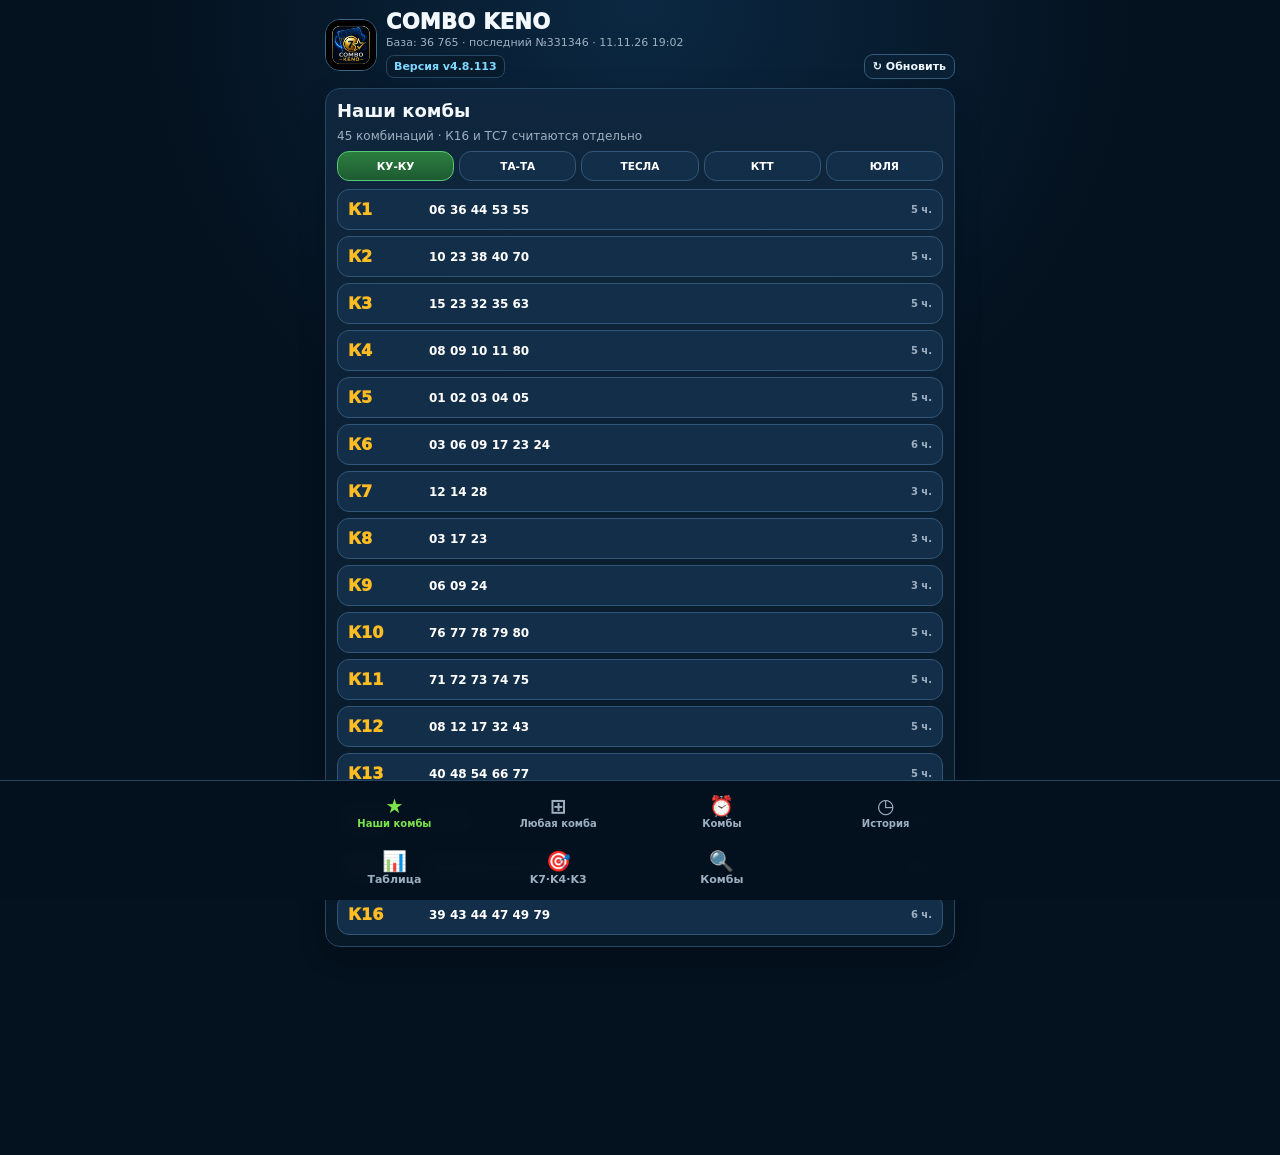
==== commit 93104a42: "Комбо: К в М2/М3 просто включает и выключает концентрации на матрице (как КОНЦ); убран отдельный реж" ====
--- a/index.html
+++ b/index.html
@@ -4,8 +4,8 @@
 <meta charset="utf-8">
 <meta name="viewport" content="width=device-width,initial-scale=1,viewport-fit=cover">
 <meta name="theme-color" content="#061321">
-<meta name="app-build" content="0e9fa72ee02d">
-<link rel="manifest" href="manifest.webmanifest?v=0e9fa72ee02d">
+<meta name="app-build" content="119ad915c733">
+<link rel="manifest" href="manifest.webmanifest?v=119ad915c733">
 <link rel="icon" href="icon-192.png">
 <title>COMBO KENO</title>
 <style>
@@ -154,7 +154,7 @@
 </head>
 <body>
 <div class="app">
-<header class="top"><img class="logo" src="icon-192.png" alt=""><div><div class="title">COMBO KENO</div><div id="dbline" class="dbline">База загружается…</div><div class="topmeta"><span class="version">Версия v4.8.112</span><button id="refreshBtn" class="refresh" type="button">↻ Обновить</button></div></div></header>
+<header class="top"><img class="logo" src="icon-192.png" alt=""><div><div class="title">COMBO KENO</div><div id="dbline" class="dbline">База загружается…</div><div class="topmeta"><span class="version">Версия v4.8.113</span><button id="refreshBtn" class="refresh" type="button">↻ Обновить</button></div></div></header>
 
 <section id="our" class="section on">
  <div class="card"><h2>Наши комбы</h2><div class="muted">45 комбинаций · К16 и ТС7 считаются отдельно</div><div id="groups" class="groups" style="margin-top:8px"></div><div id="comboList" class="comboList" style="margin-top:8px"></div></div>
@@ -191,7 +191,7 @@
 <button class="nav" data-sec="history"><b>◷</b>История</button>
 </div><div class="footrow2">
 <button id="tableDrawerBtn" class="nav" type="button"><b>📊</b>Таблица</button>
-<button id="intervalsBtn" class="nav" type="button" onclick="location.href='./k7-interval-builder.html?v=0e9fa72ee02d'"><b>🎯</b>K7·K4·K3</button>
+<button id="intervalsBtn" class="nav" type="button" onclick="location.href='./k7-interval-builder.html?v=119ad915c733'"><b>🎯</b>K7·K4·K3</button>
 <div class="navSpacer"></div><div class="navSpacer"></div>
 </div></div></nav>
 
@@ -473,7 +473,7 @@
 function hitCell(h,selectedCount){const prize=prizeForHits(selectedCount,h);if(prize){return `<div class="hitbox"><div class="hits fire"><span class="flame">🔥</span><span>${h}</span></div><div class="prize">Сумма<br>${money(prize)}</div></div>`}const cl=h===0?'z':h>=2?'h':'o';return `<div class="hitbox"><div class="hits ${cl}">${h}</div></div>`}
 function historyBalls(d){return historyOrder==='asc'?[...d.balls].sort((a,b)=>a-b):d.balls}
 function histRow(d,nums){const balls=historyBalls(d);const transitions=historyTransitions&&window.ComboHistoryTransitions?window.ComboHistoryTransitions(d):new Set();return `<div class="hrow"><div class="hcell"><div class="hdraw">${d.draw}</div><div class="hsub">Столб ${drawColumn(d)??'—'}</div><div class="hdate">${d.date} ${d.time}</div></div><div class="hcell">${hitCell(hitsFor(nums,d),nums.length)}</div><div class="hcell drawnums">${balls.map(n=>`<span class="dn ${nums.includes(n)?'hit':''} ${historyMarks.has(n)?'mark':''} ${transitions.has(Number(n))?'transition':''}" data-hn="${n}" role="button" tabindex="0" aria-pressed="${historyMarks.has(n)?'true':'false'}">${fmt(n)}</span>`).join('')}</div></div>`}
-function orderSwitchHTML(){return `${new URLSearchParams(location.search).has('intervalK7')?'<a href="./k7-interval-builder.html?v=0e9fa72ee02d">← K7 · Ядро</a>':''}<div class="historyTools"><button type="button" data-history-order="draw" class="${historyOrder==='draw'?'active':''}">🎲 Выпадение</button><button type="button" data-history-order="asc" class="${historyOrder==='asc'?'active':''}">➡️ Возрастание</button><button id="historyTransitionsBtn" type="button" class="${historyTransitions?'active':''}" aria-pressed="${historyTransitions}">🔸 Переходы</button></div>`}
+function orderSwitchHTML(){return `${new URLSearchParams(location.search).has('intervalK7')?'<a href="./k7-interval-builder.html?v=119ad915c733">← K7 · Ядро</a>':''}<div class="historyTools"><button type="button" data-history-order="draw" class="${historyOrder==='draw'?'active':''}">🎲 Выпадение</button><button type="button" data-history-order="asc" class="${historyOrder==='asc'?'active':''}">➡️ Возрастание</button><button id="historyTransitionsBtn" type="button" class="${historyTransitions?'active':''}" aria-pressed="${historyTransitions}">🔸 Переходы</button></div>`}
 function bindHistoryOrder(){const transitions=$('historyTransitionsBtn');if(transitions)transitions.onclick=()=>{historyTransitions=!historyTransitions;renderHistory()};document.querySelectorAll('#historyBox [data-history-order]').forEach(b=>b.onclick=()=>{historyOrder=b.dataset.historyOrder;renderHistory()})}
 function markBarHTML(){const a=[...historyMarks].sort((x,y)=>x-y);return `<div class="markHelp">Нажмите на любое число в тираже — это же число подсветится во всех показанных тиражах. Можно отметить несколько.</div>${a.length?`<div class="markBar"><span class="muted">Подсвечено:</span>${a.map(n=>`<span class="markChip">${fmt(n)}</span>`).join('')}<button id="markClear" class="markClear" type="button">Снять всё</button></div>`:''}`}
 function toggleHistoryMark(n){n=Number(n);if(!Number.isInteger(n)||n<1||n>80)return;if(historyMarks.has(n)){historyMarks.delete(n);selected=selected.filter(x=>x!==n);}else{if(!selected.includes(n) && selected.length>=10){alert('Максимум 10 чисел в комбинации');return}historyMarks.add(n);if(!selected.includes(n))selected=[...selected,n];}renderPick();renderHistory();}
@@ -645,12 +645,12 @@
 if($('tableActiveBtn'))$('tableActiveBtn').onclick=toggleTableHighlight;
 if($('tableOrderBtn'))$('tableOrderBtn').onclick=toggleTableRecentOrder;
 loadSavedAnyCombos();renderSavedCombos();renderPick();syncTableHeadButtons();load();
-if('serviceWorker' in navigator){window.addEventListener('load',async()=>{try{const reg=await navigator.serviceWorker.register('sw.js?v=0e9fa72ee02d',{updateViaCache:'none'});await reg.update();}catch(e){console.warn('SW update',e)}});}
+if('serviceWorker' in navigator){window.addEventListener('load',async()=>{try{const reg=await navigator.serviceWorker.register('sw.js?v=119ad915c733',{updateViaCache:'none'});await reg.update();}catch(e){console.warn('SW update',e)}});}
 </script>
-<script src="combo-table-lock-v1.js?v=0e9fa72ee02d"></script>
-<script src="combo-search-v1.js?v=0e9fa72ee02d"></script>
-<script id="appVersionOwner">(()=>{const fix=()=>{const el=document.querySelector('.version');if(el)el.textContent='Версия v4.8.112'};if(document.readyState==='loading')document.addEventListener('DOMContentLoaded',fix,{once:true});else fix()})()</script>
-<script src="combo-max-details-v1.js?v=0e9fa72ee02d"></script>
+<script src="combo-table-lock-v1.js?v=119ad915c733"></script>
+<script src="combo-search-v1.js?v=119ad915c733"></script>
+<script id="appVersionOwner">(()=>{const fix=()=>{const el=document.querySelector('.version');if(el)el.textContent='Версия v4.8.113'};if(document.readyState==='loading')document.addEventListener('DOMContentLoaded',fix,{once:true});else fix()})()</script>
+<script src="combo-max-details-v1.js?v=119ad915c733"></script>
 <script id="comboAutoUpdate">
 (()=>{
  const current=document.querySelector('meta[name="app-build"]')?.content;
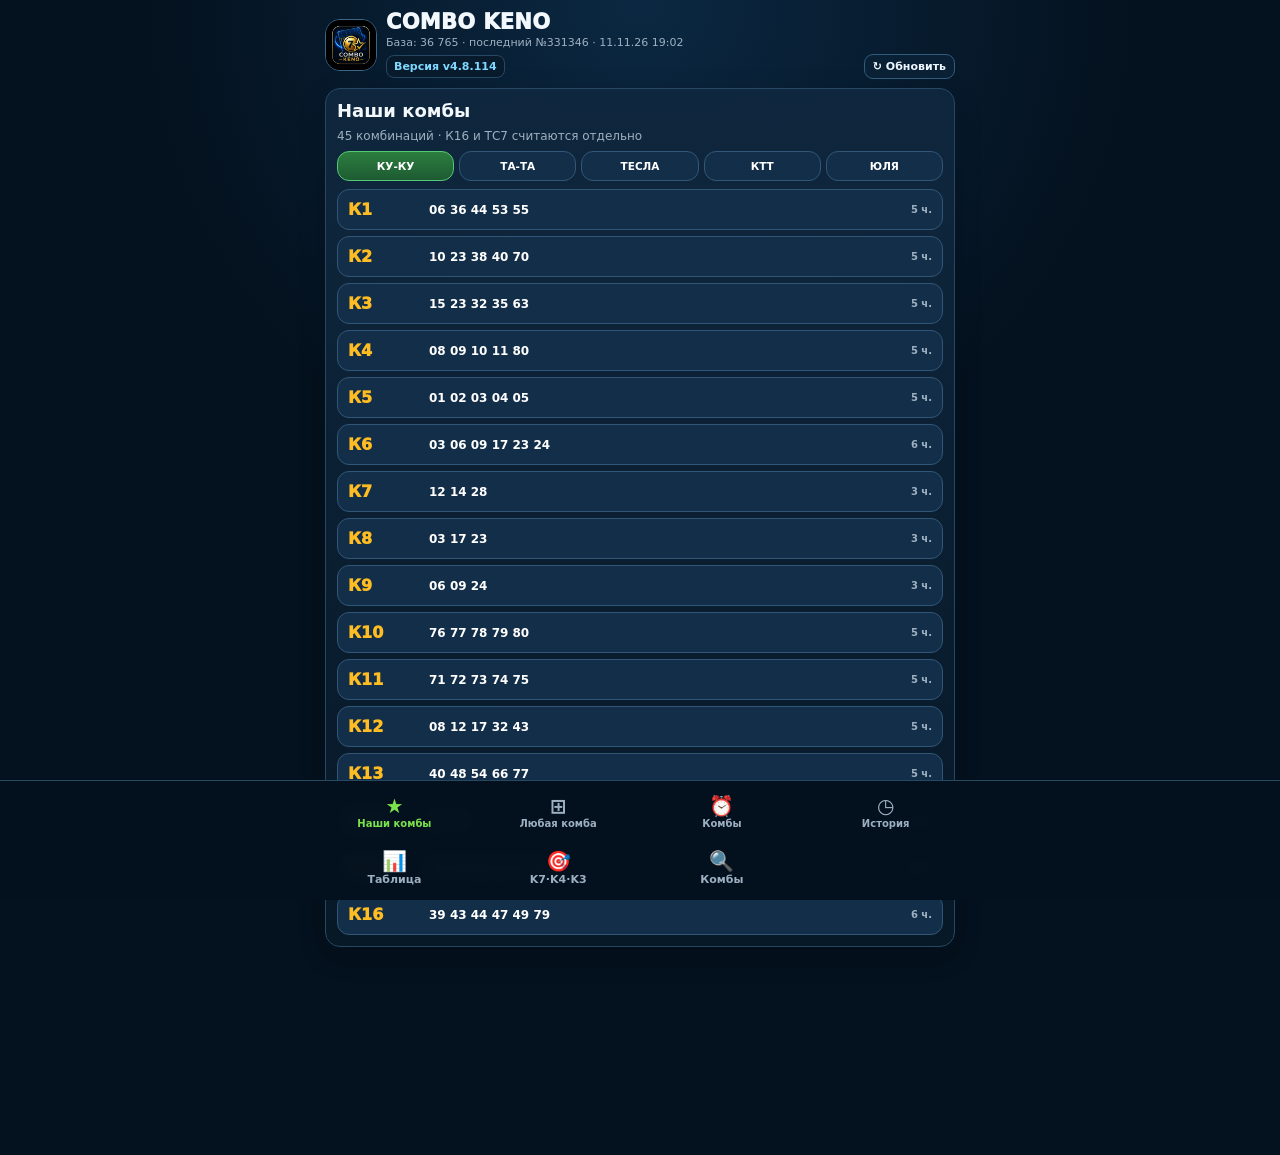
==== commit e8d87530: "Комбо: К в М2/М3 снова отдельно для каждого вида — без подмены панели, данные не теряются (v4.8.114)" ====
--- a/index.html
+++ b/index.html
@@ -4,8 +4,8 @@
 <meta charset="utf-8">
 <meta name="viewport" content="width=device-width,initial-scale=1,viewport-fit=cover">
 <meta name="theme-color" content="#061321">
-<meta name="app-build" content="119ad915c733">
-<link rel="manifest" href="manifest.webmanifest?v=119ad915c733">
+<meta name="app-build" content="74f6437d95e4">
+<link rel="manifest" href="manifest.webmanifest?v=74f6437d95e4">
 <link rel="icon" href="icon-192.png">
 <title>COMBO KENO</title>
 <style>
@@ -154,7 +154,7 @@
 </head>
 <body>
 <div class="app">
-<header class="top"><img class="logo" src="icon-192.png" alt=""><div><div class="title">COMBO KENO</div><div id="dbline" class="dbline">База загружается…</div><div class="topmeta"><span class="version">Версия v4.8.113</span><button id="refreshBtn" class="refresh" type="button">↻ Обновить</button></div></div></header>
+<header class="top"><img class="logo" src="icon-192.png" alt=""><div><div class="title">COMBO KENO</div><div id="dbline" class="dbline">База загружается…</div><div class="topmeta"><span class="version">Версия v4.8.114</span><button id="refreshBtn" class="refresh" type="button">↻ Обновить</button></div></div></header>
 
 <section id="our" class="section on">
  <div class="card"><h2>Наши комбы</h2><div class="muted">45 комбинаций · К16 и ТС7 считаются отдельно</div><div id="groups" class="groups" style="margin-top:8px"></div><div id="comboList" class="comboList" style="margin-top:8px"></div></div>
@@ -191,7 +191,7 @@
 <button class="nav" data-sec="history"><b>◷</b>История</button>
 </div><div class="footrow2">
 <button id="tableDrawerBtn" class="nav" type="button"><b>📊</b>Таблица</button>
-<button id="intervalsBtn" class="nav" type="button" onclick="location.href='./k7-interval-builder.html?v=119ad915c733'"><b>🎯</b>K7·K4·K3</button>
+<button id="intervalsBtn" class="nav" type="button" onclick="location.href='./k7-interval-builder.html?v=74f6437d95e4'"><b>🎯</b>K7·K4·K3</button>
 <div class="navSpacer"></div><div class="navSpacer"></div>
 </div></div></nav>
 
@@ -473,7 +473,7 @@
 function hitCell(h,selectedCount){const prize=prizeForHits(selectedCount,h);if(prize){return `<div class="hitbox"><div class="hits fire"><span class="flame">🔥</span><span>${h}</span></div><div class="prize">Сумма<br>${money(prize)}</div></div>`}const cl=h===0?'z':h>=2?'h':'o';return `<div class="hitbox"><div class="hits ${cl}">${h}</div></div>`}
 function historyBalls(d){return historyOrder==='asc'?[...d.balls].sort((a,b)=>a-b):d.balls}
 function histRow(d,nums){const balls=historyBalls(d);const transitions=historyTransitions&&window.ComboHistoryTransitions?window.ComboHistoryTransitions(d):new Set();return `<div class="hrow"><div class="hcell"><div class="hdraw">${d.draw}</div><div class="hsub">Столб ${drawColumn(d)??'—'}</div><div class="hdate">${d.date} ${d.time}</div></div><div class="hcell">${hitCell(hitsFor(nums,d),nums.length)}</div><div class="hcell drawnums">${balls.map(n=>`<span class="dn ${nums.includes(n)?'hit':''} ${historyMarks.has(n)?'mark':''} ${transitions.has(Number(n))?'transition':''}" data-hn="${n}" role="button" tabindex="0" aria-pressed="${historyMarks.has(n)?'true':'false'}">${fmt(n)}</span>`).join('')}</div></div>`}
-function orderSwitchHTML(){return `${new URLSearchParams(location.search).has('intervalK7')?'<a href="./k7-interval-builder.html?v=119ad915c733">← K7 · Ядро</a>':''}<div class="historyTools"><button type="button" data-history-order="draw" class="${historyOrder==='draw'?'active':''}">🎲 Выпадение</button><button type="button" data-history-order="asc" class="${historyOrder==='asc'?'active':''}">➡️ Возрастание</button><button id="historyTransitionsBtn" type="button" class="${historyTransitions?'active':''}" aria-pressed="${historyTransitions}">🔸 Переходы</button></div>`}
+function orderSwitchHTML(){return `${new URLSearchParams(location.search).has('intervalK7')?'<a href="./k7-interval-builder.html?v=74f6437d95e4">← K7 · Ядро</a>':''}<div class="historyTools"><button type="button" data-history-order="draw" class="${historyOrder==='draw'?'active':''}">🎲 Выпадение</button><button type="button" data-history-order="asc" class="${historyOrder==='asc'?'active':''}">➡️ Возрастание</button><button id="historyTransitionsBtn" type="button" class="${historyTransitions?'active':''}" aria-pressed="${historyTransitions}">🔸 Переходы</button></div>`}
 function bindHistoryOrder(){const transitions=$('historyTransitionsBtn');if(transitions)transitions.onclick=()=>{historyTransitions=!historyTransitions;renderHistory()};document.querySelectorAll('#historyBox [data-history-order]').forEach(b=>b.onclick=()=>{historyOrder=b.dataset.historyOrder;renderHistory()})}
 function markBarHTML(){const a=[...historyMarks].sort((x,y)=>x-y);return `<div class="markHelp">Нажмите на любое число в тираже — это же число подсветится во всех показанных тиражах. Можно отметить несколько.</div>${a.length?`<div class="markBar"><span class="muted">Подсвечено:</span>${a.map(n=>`<span class="markChip">${fmt(n)}</span>`).join('')}<button id="markClear" class="markClear" type="button">Снять всё</button></div>`:''}`}
 function toggleHistoryMark(n){n=Number(n);if(!Number.isInteger(n)||n<1||n>80)return;if(historyMarks.has(n)){historyMarks.delete(n);selected=selected.filter(x=>x!==n);}else{if(!selected.includes(n) && selected.length>=10){alert('Максимум 10 чисел в комбинации');return}historyMarks.add(n);if(!selected.includes(n))selected=[...selected,n];}renderPick();renderHistory();}
@@ -645,12 +645,12 @@
 if($('tableActiveBtn'))$('tableActiveBtn').onclick=toggleTableHighlight;
 if($('tableOrderBtn'))$('tableOrderBtn').onclick=toggleTableRecentOrder;
 loadSavedAnyCombos();renderSavedCombos();renderPick();syncTableHeadButtons();load();
-if('serviceWorker' in navigator){window.addEventListener('load',async()=>{try{const reg=await navigator.serviceWorker.register('sw.js?v=119ad915c733',{updateViaCache:'none'});await reg.update();}catch(e){console.warn('SW update',e)}});}
+if('serviceWorker' in navigator){window.addEventListener('load',async()=>{try{const reg=await navigator.serviceWorker.register('sw.js?v=74f6437d95e4',{updateViaCache:'none'});await reg.update();}catch(e){console.warn('SW update',e)}});}
 </script>
-<script src="combo-table-lock-v1.js?v=119ad915c733"></script>
-<script src="combo-search-v1.js?v=119ad915c733"></script>
-<script id="appVersionOwner">(()=>{const fix=()=>{const el=document.querySelector('.version');if(el)el.textContent='Версия v4.8.113'};if(document.readyState==='loading')document.addEventListener('DOMContentLoaded',fix,{once:true});else fix()})()</script>
-<script src="combo-max-details-v1.js?v=119ad915c733"></script>
+<script src="combo-table-lock-v1.js?v=74f6437d95e4"></script>
+<script src="combo-search-v1.js?v=74f6437d95e4"></script>
+<script id="appVersionOwner">(()=>{const fix=()=>{const el=document.querySelector('.version');if(el)el.textContent='Версия v4.8.114'};if(document.readyState==='loading')document.addEventListener('DOMContentLoaded',fix,{once:true});else fix()})()</script>
+<script src="combo-max-details-v1.js?v=74f6437d95e4"></script>
 <script id="comboAutoUpdate">
 (()=>{
  const current=document.querySelector('meta[name="app-build"]')?.content;
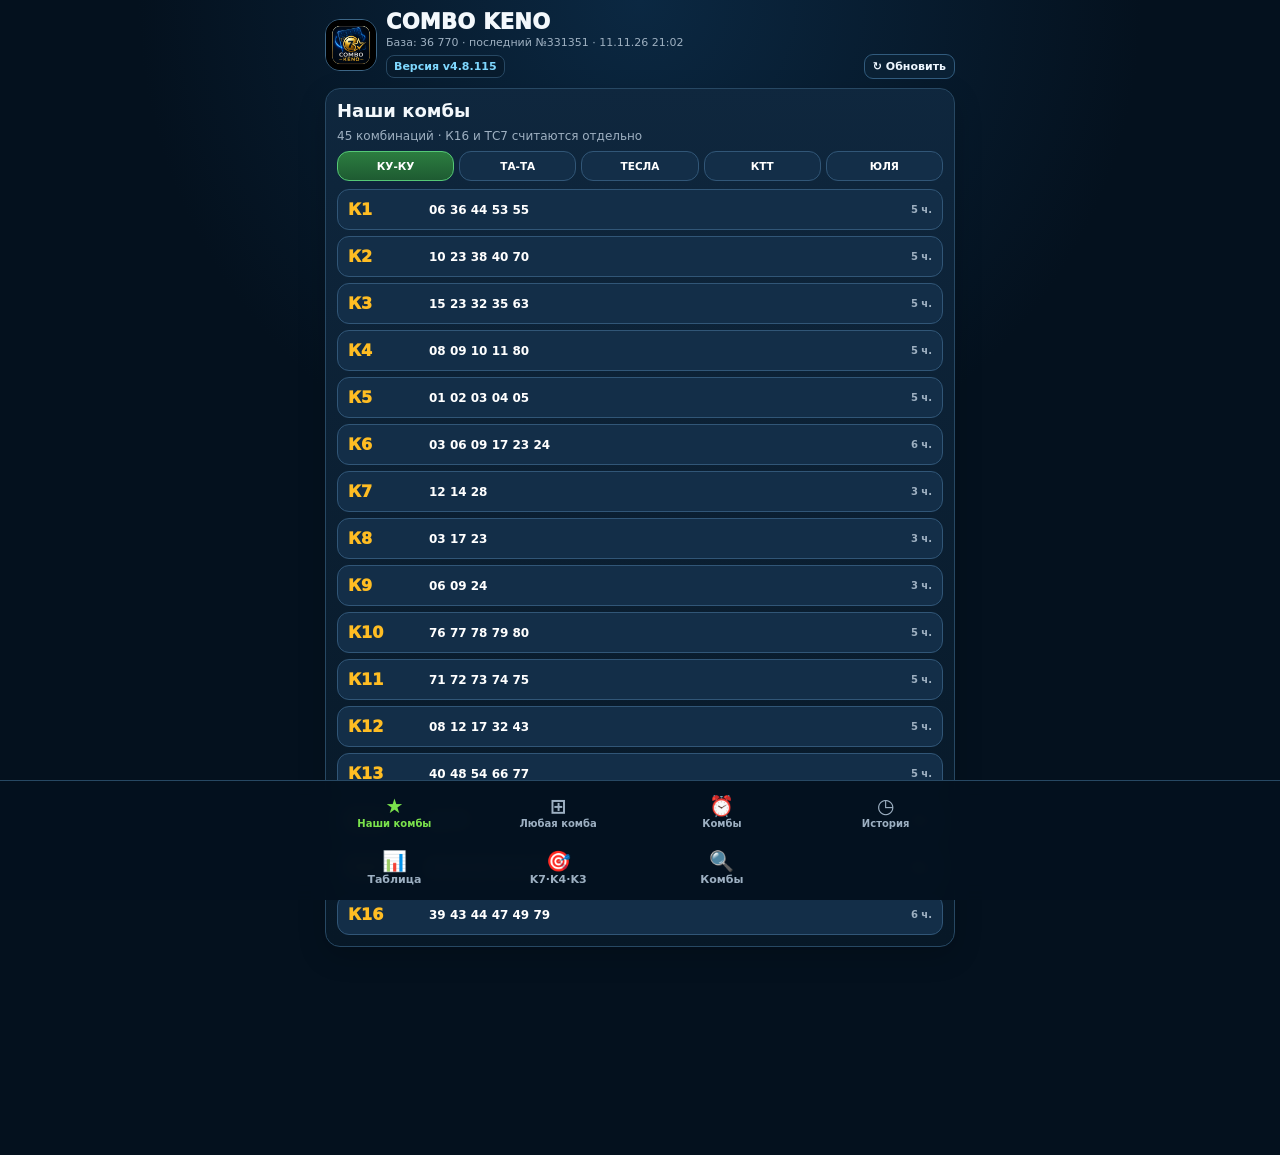
==== commit c30307f4: "Комбо: убрана «Частота» из М2/М3 (v4.8.115) Co-Authored-By: Claude Opus 5.5 <noreply@anthropic.com> " ====
--- a/index.html
+++ b/index.html
@@ -4,8 +4,8 @@
 <meta charset="utf-8">
 <meta name="viewport" content="width=device-width,initial-scale=1,viewport-fit=cover">
 <meta name="theme-color" content="#061321">
-<meta name="app-build" content="74f6437d95e4">
-<link rel="manifest" href="manifest.webmanifest?v=74f6437d95e4">
+<meta name="app-build" content="b5a26af0b718">
+<link rel="manifest" href="manifest.webmanifest?v=b5a26af0b718">
 <link rel="icon" href="icon-192.png">
 <title>COMBO KENO</title>
 <style>
@@ -154,7 +154,7 @@
 </head>
 <body>
 <div class="app">
-<header class="top"><img class="logo" src="icon-192.png" alt=""><div><div class="title">COMBO KENO</div><div id="dbline" class="dbline">База загружается…</div><div class="topmeta"><span class="version">Версия v4.8.114</span><button id="refreshBtn" class="refresh" type="button">↻ Обновить</button></div></div></header>
+<header class="top"><img class="logo" src="icon-192.png" alt=""><div><div class="title">COMBO KENO</div><div id="dbline" class="dbline">База загружается…</div><div class="topmeta"><span class="version">Версия v4.8.115</span><button id="refreshBtn" class="refresh" type="button">↻ Обновить</button></div></div></header>
 
 <section id="our" class="section on">
  <div class="card"><h2>Наши комбы</h2><div class="muted">45 комбинаций · К16 и ТС7 считаются отдельно</div><div id="groups" class="groups" style="margin-top:8px"></div><div id="comboList" class="comboList" style="margin-top:8px"></div></div>
@@ -191,7 +191,7 @@
 <button class="nav" data-sec="history"><b>◷</b>История</button>
 </div><div class="footrow2">
 <button id="tableDrawerBtn" class="nav" type="button"><b>📊</b>Таблица</button>
-<button id="intervalsBtn" class="nav" type="button" onclick="location.href='./k7-interval-builder.html?v=74f6437d95e4'"><b>🎯</b>K7·K4·K3</button>
+<button id="intervalsBtn" class="nav" type="button" onclick="location.href='./k7-interval-builder.html?v=b5a26af0b718'"><b>🎯</b>K7·K4·K3</button>
 <div class="navSpacer"></div><div class="navSpacer"></div>
 </div></div></nav>
 
@@ -473,7 +473,7 @@
 function hitCell(h,selectedCount){const prize=prizeForHits(selectedCount,h);if(prize){return `<div class="hitbox"><div class="hits fire"><span class="flame">🔥</span><span>${h}</span></div><div class="prize">Сумма<br>${money(prize)}</div></div>`}const cl=h===0?'z':h>=2?'h':'o';return `<div class="hitbox"><div class="hits ${cl}">${h}</div></div>`}
 function historyBalls(d){return historyOrder==='asc'?[...d.balls].sort((a,b)=>a-b):d.balls}
 function histRow(d,nums){const balls=historyBalls(d);const transitions=historyTransitions&&window.ComboHistoryTransitions?window.ComboHistoryTransitions(d):new Set();return `<div class="hrow"><div class="hcell"><div class="hdraw">${d.draw}</div><div class="hsub">Столб ${drawColumn(d)??'—'}</div><div class="hdate">${d.date} ${d.time}</div></div><div class="hcell">${hitCell(hitsFor(nums,d),nums.length)}</div><div class="hcell drawnums">${balls.map(n=>`<span class="dn ${nums.includes(n)?'hit':''} ${historyMarks.has(n)?'mark':''} ${transitions.has(Number(n))?'transition':''}" data-hn="${n}" role="button" tabindex="0" aria-pressed="${historyMarks.has(n)?'true':'false'}">${fmt(n)}</span>`).join('')}</div></div>`}
-function orderSwitchHTML(){return `${new URLSearchParams(location.search).has('intervalK7')?'<a href="./k7-interval-builder.html?v=74f6437d95e4">← K7 · Ядро</a>':''}<div class="historyTools"><button type="button" data-history-order="draw" class="${historyOrder==='draw'?'active':''}">🎲 Выпадение</button><button type="button" data-history-order="asc" class="${historyOrder==='asc'?'active':''}">➡️ Возрастание</button><button id="historyTransitionsBtn" type="button" class="${historyTransitions?'active':''}" aria-pressed="${historyTransitions}">🔸 Переходы</button></div>`}
+function orderSwitchHTML(){return `${new URLSearchParams(location.search).has('intervalK7')?'<a href="./k7-interval-builder.html?v=b5a26af0b718">← K7 · Ядро</a>':''}<div class="historyTools"><button type="button" data-history-order="draw" class="${historyOrder==='draw'?'active':''}">🎲 Выпадение</button><button type="button" data-history-order="asc" class="${historyOrder==='asc'?'active':''}">➡️ Возрастание</button><button id="historyTransitionsBtn" type="button" class="${historyTransitions?'active':''}" aria-pressed="${historyTransitions}">🔸 Переходы</button></div>`}
 function bindHistoryOrder(){const transitions=$('historyTransitionsBtn');if(transitions)transitions.onclick=()=>{historyTransitions=!historyTransitions;renderHistory()};document.querySelectorAll('#historyBox [data-history-order]').forEach(b=>b.onclick=()=>{historyOrder=b.dataset.historyOrder;renderHistory()})}
 function markBarHTML(){const a=[...historyMarks].sort((x,y)=>x-y);return `<div class="markHelp">Нажмите на любое число в тираже — это же число подсветится во всех показанных тиражах. Можно отметить несколько.</div>${a.length?`<div class="markBar"><span class="muted">Подсвечено:</span>${a.map(n=>`<span class="markChip">${fmt(n)}</span>`).join('')}<button id="markClear" class="markClear" type="button">Снять всё</button></div>`:''}`}
 function toggleHistoryMark(n){n=Number(n);if(!Number.isInteger(n)||n<1||n>80)return;if(historyMarks.has(n)){historyMarks.delete(n);selected=selected.filter(x=>x!==n);}else{if(!selected.includes(n) && selected.length>=10){alert('Максимум 10 чисел в комбинации');return}historyMarks.add(n);if(!selected.includes(n))selected=[...selected,n];}renderPick();renderHistory();}
@@ -645,12 +645,12 @@
 if($('tableActiveBtn'))$('tableActiveBtn').onclick=toggleTableHighlight;
 if($('tableOrderBtn'))$('tableOrderBtn').onclick=toggleTableRecentOrder;
 loadSavedAnyCombos();renderSavedCombos();renderPick();syncTableHeadButtons();load();
-if('serviceWorker' in navigator){window.addEventListener('load',async()=>{try{const reg=await navigator.serviceWorker.register('sw.js?v=74f6437d95e4',{updateViaCache:'none'});await reg.update();}catch(e){console.warn('SW update',e)}});}
+if('serviceWorker' in navigator){window.addEventListener('load',async()=>{try{const reg=await navigator.serviceWorker.register('sw.js?v=b5a26af0b718',{updateViaCache:'none'});await reg.update();}catch(e){console.warn('SW update',e)}});}
 </script>
-<script src="combo-table-lock-v1.js?v=74f6437d95e4"></script>
-<script src="combo-search-v1.js?v=74f6437d95e4"></script>
-<script id="appVersionOwner">(()=>{const fix=()=>{const el=document.querySelector('.version');if(el)el.textContent='Версия v4.8.114'};if(document.readyState==='loading')document.addEventListener('DOMContentLoaded',fix,{once:true});else fix()})()</script>
-<script src="combo-max-details-v1.js?v=74f6437d95e4"></script>
+<script src="combo-table-lock-v1.js?v=b5a26af0b718"></script>
+<script src="combo-search-v1.js?v=b5a26af0b718"></script>
+<script id="appVersionOwner">(()=>{const fix=()=>{const el=document.querySelector('.version');if(el)el.textContent='Версия v4.8.115'};if(document.readyState==='loading')document.addEventListener('DOMContentLoaded',fix,{once:true});else fix()})()</script>
+<script src="combo-max-details-v1.js?v=b5a26af0b718"></script>
 <script id="comboAutoUpdate">
 (()=>{
  const current=document.querySelector('meta[name="app-build"]')?.content;
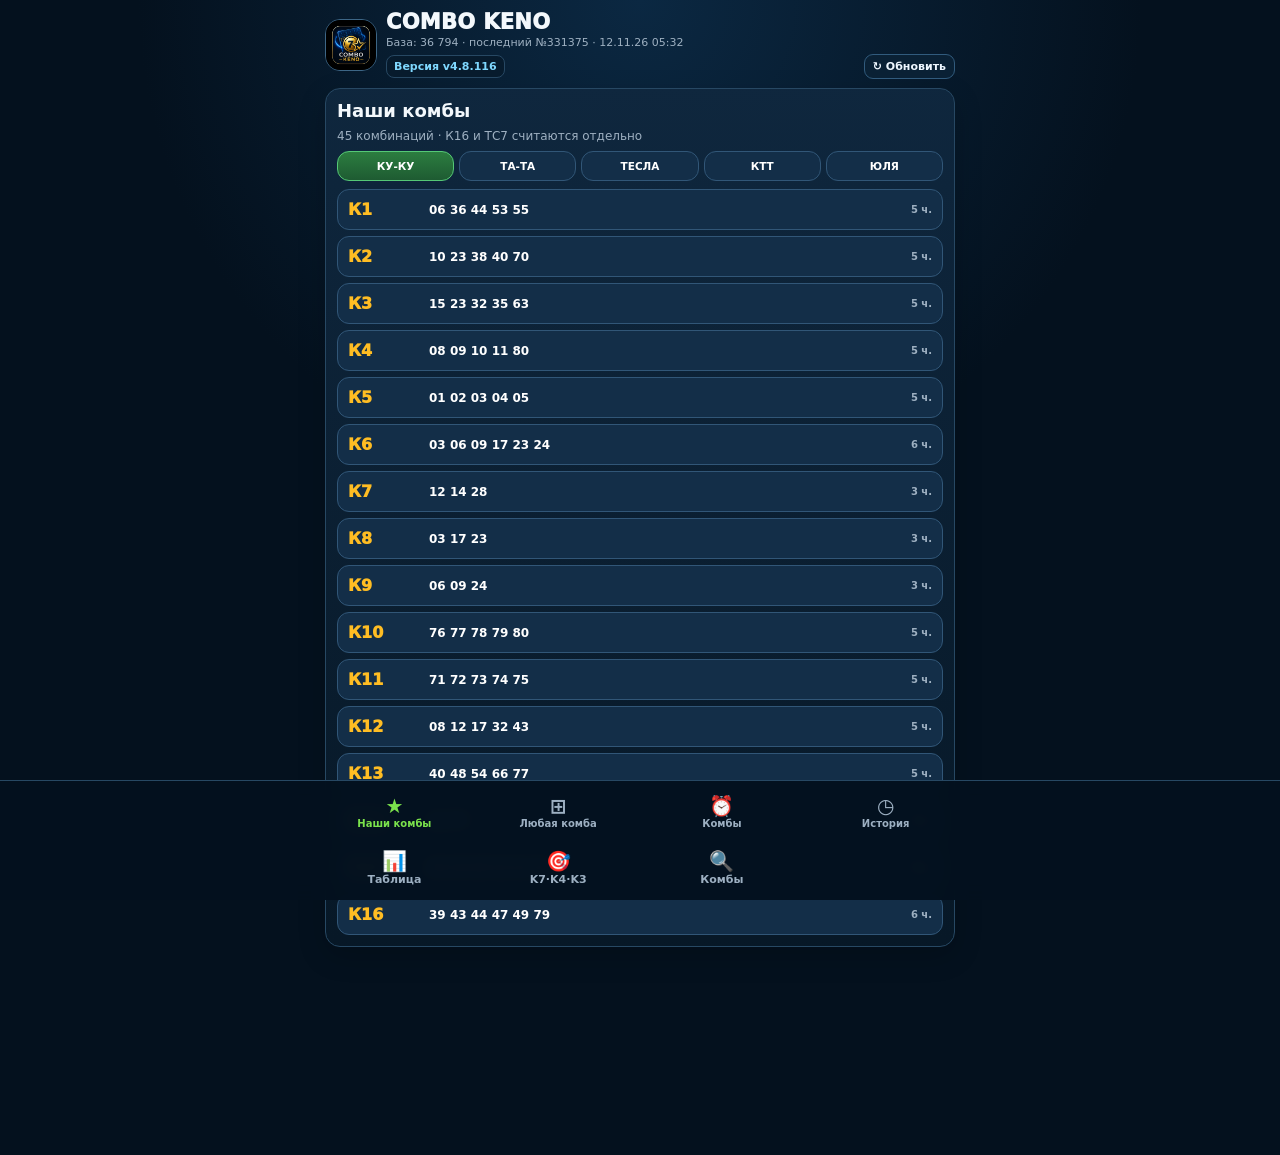
==== commit deba8f83: "Комбо: отключено выделение текста в матрицах и таблицах (v4.8.116) Co-Authored-By: Claude Opus 5.5 <" ====
--- a/index.html
+++ b/index.html
@@ -4,8 +4,8 @@
 <meta charset="utf-8">
 <meta name="viewport" content="width=device-width,initial-scale=1,viewport-fit=cover">
 <meta name="theme-color" content="#061321">
-<meta name="app-build" content="b5a26af0b718">
-<link rel="manifest" href="manifest.webmanifest?v=b5a26af0b718">
+<meta name="app-build" content="11cefd6d5355">
+<link rel="manifest" href="manifest.webmanifest?v=11cefd6d5355">
 <link rel="icon" href="icon-192.png">
 <title>COMBO KENO</title>
 <style>
@@ -154,7 +154,7 @@
 </head>
 <body>
 <div class="app">
-<header class="top"><img class="logo" src="icon-192.png" alt=""><div><div class="title">COMBO KENO</div><div id="dbline" class="dbline">База загружается…</div><div class="topmeta"><span class="version">Версия v4.8.115</span><button id="refreshBtn" class="refresh" type="button">↻ Обновить</button></div></div></header>
+<header class="top"><img class="logo" src="icon-192.png" alt=""><div><div class="title">COMBO KENO</div><div id="dbline" class="dbline">База загружается…</div><div class="topmeta"><span class="version">Версия v4.8.116</span><button id="refreshBtn" class="refresh" type="button">↻ Обновить</button></div></div></header>
 
 <section id="our" class="section on">
  <div class="card"><h2>Наши комбы</h2><div class="muted">45 комбинаций · К16 и ТС7 считаются отдельно</div><div id="groups" class="groups" style="margin-top:8px"></div><div id="comboList" class="comboList" style="margin-top:8px"></div></div>
@@ -191,7 +191,7 @@
 <button class="nav" data-sec="history"><b>◷</b>История</button>
 </div><div class="footrow2">
 <button id="tableDrawerBtn" class="nav" type="button"><b>📊</b>Таблица</button>
-<button id="intervalsBtn" class="nav" type="button" onclick="location.href='./k7-interval-builder.html?v=b5a26af0b718'"><b>🎯</b>K7·K4·K3</button>
+<button id="intervalsBtn" class="nav" type="button" onclick="location.href='./k7-interval-builder.html?v=11cefd6d5355'"><b>🎯</b>K7·K4·K3</button>
 <div class="navSpacer"></div><div class="navSpacer"></div>
 </div></div></nav>
 
@@ -473,7 +473,7 @@
 function hitCell(h,selectedCount){const prize=prizeForHits(selectedCount,h);if(prize){return `<div class="hitbox"><div class="hits fire"><span class="flame">🔥</span><span>${h}</span></div><div class="prize">Сумма<br>${money(prize)}</div></div>`}const cl=h===0?'z':h>=2?'h':'o';return `<div class="hitbox"><div class="hits ${cl}">${h}</div></div>`}
 function historyBalls(d){return historyOrder==='asc'?[...d.balls].sort((a,b)=>a-b):d.balls}
 function histRow(d,nums){const balls=historyBalls(d);const transitions=historyTransitions&&window.ComboHistoryTransitions?window.ComboHistoryTransitions(d):new Set();return `<div class="hrow"><div class="hcell"><div class="hdraw">${d.draw}</div><div class="hsub">Столб ${drawColumn(d)??'—'}</div><div class="hdate">${d.date} ${d.time}</div></div><div class="hcell">${hitCell(hitsFor(nums,d),nums.length)}</div><div class="hcell drawnums">${balls.map(n=>`<span class="dn ${nums.includes(n)?'hit':''} ${historyMarks.has(n)?'mark':''} ${transitions.has(Number(n))?'transition':''}" data-hn="${n}" role="button" tabindex="0" aria-pressed="${historyMarks.has(n)?'true':'false'}">${fmt(n)}</span>`).join('')}</div></div>`}
-function orderSwitchHTML(){return `${new URLSearchParams(location.search).has('intervalK7')?'<a href="./k7-interval-builder.html?v=b5a26af0b718">← K7 · Ядро</a>':''}<div class="historyTools"><button type="button" data-history-order="draw" class="${historyOrder==='draw'?'active':''}">🎲 Выпадение</button><button type="button" data-history-order="asc" class="${historyOrder==='asc'?'active':''}">➡️ Возрастание</button><button id="historyTransitionsBtn" type="button" class="${historyTransitions?'active':''}" aria-pressed="${historyTransitions}">🔸 Переходы</button></div>`}
+function orderSwitchHTML(){return `${new URLSearchParams(location.search).has('intervalK7')?'<a href="./k7-interval-builder.html?v=11cefd6d5355">← K7 · Ядро</a>':''}<div class="historyTools"><button type="button" data-history-order="draw" class="${historyOrder==='draw'?'active':''}">🎲 Выпадение</button><button type="button" data-history-order="asc" class="${historyOrder==='asc'?'active':''}">➡️ Возрастание</button><button id="historyTransitionsBtn" type="button" class="${historyTransitions?'active':''}" aria-pressed="${historyTransitions}">🔸 Переходы</button></div>`}
 function bindHistoryOrder(){const transitions=$('historyTransitionsBtn');if(transitions)transitions.onclick=()=>{historyTransitions=!historyTransitions;renderHistory()};document.querySelectorAll('#historyBox [data-history-order]').forEach(b=>b.onclick=()=>{historyOrder=b.dataset.historyOrder;renderHistory()})}
 function markBarHTML(){const a=[...historyMarks].sort((x,y)=>x-y);return `<div class="markHelp">Нажмите на любое число в тираже — это же число подсветится во всех показанных тиражах. Можно отметить несколько.</div>${a.length?`<div class="markBar"><span class="muted">Подсвечено:</span>${a.map(n=>`<span class="markChip">${fmt(n)}</span>`).join('')}<button id="markClear" class="markClear" type="button">Снять всё</button></div>`:''}`}
 function toggleHistoryMark(n){n=Number(n);if(!Number.isInteger(n)||n<1||n>80)return;if(historyMarks.has(n)){historyMarks.delete(n);selected=selected.filter(x=>x!==n);}else{if(!selected.includes(n) && selected.length>=10){alert('Максимум 10 чисел в комбинации');return}historyMarks.add(n);if(!selected.includes(n))selected=[...selected,n];}renderPick();renderHistory();}
@@ -645,12 +645,12 @@
 if($('tableActiveBtn'))$('tableActiveBtn').onclick=toggleTableHighlight;
 if($('tableOrderBtn'))$('tableOrderBtn').onclick=toggleTableRecentOrder;
 loadSavedAnyCombos();renderSavedCombos();renderPick();syncTableHeadButtons();load();
-if('serviceWorker' in navigator){window.addEventListener('load',async()=>{try{const reg=await navigator.serviceWorker.register('sw.js?v=b5a26af0b718',{updateViaCache:'none'});await reg.update();}catch(e){console.warn('SW update',e)}});}
+if('serviceWorker' in navigator){window.addEventListener('load',async()=>{try{const reg=await navigator.serviceWorker.register('sw.js?v=11cefd6d5355',{updateViaCache:'none'});await reg.update();}catch(e){console.warn('SW update',e)}});}
 </script>
-<script src="combo-table-lock-v1.js?v=b5a26af0b718"></script>
-<script src="combo-search-v1.js?v=b5a26af0b718"></script>
-<script id="appVersionOwner">(()=>{const fix=()=>{const el=document.querySelector('.version');if(el)el.textContent='Версия v4.8.115'};if(document.readyState==='loading')document.addEventListener('DOMContentLoaded',fix,{once:true});else fix()})()</script>
-<script src="combo-max-details-v1.js?v=b5a26af0b718"></script>
+<script src="combo-table-lock-v1.js?v=11cefd6d5355"></script>
+<script src="combo-search-v1.js?v=11cefd6d5355"></script>
+<script id="appVersionOwner">(()=>{const fix=()=>{const el=document.querySelector('.version');if(el)el.textContent='Версия v4.8.116'};if(document.readyState==='loading')document.addEventListener('DOMContentLoaded',fix,{once:true});else fix()})()</script>
+<script src="combo-max-details-v1.js?v=11cefd6d5355"></script>
 <script id="comboAutoUpdate">
 (()=>{
  const current=document.querySelector('meta[name="app-build"]')?.content;
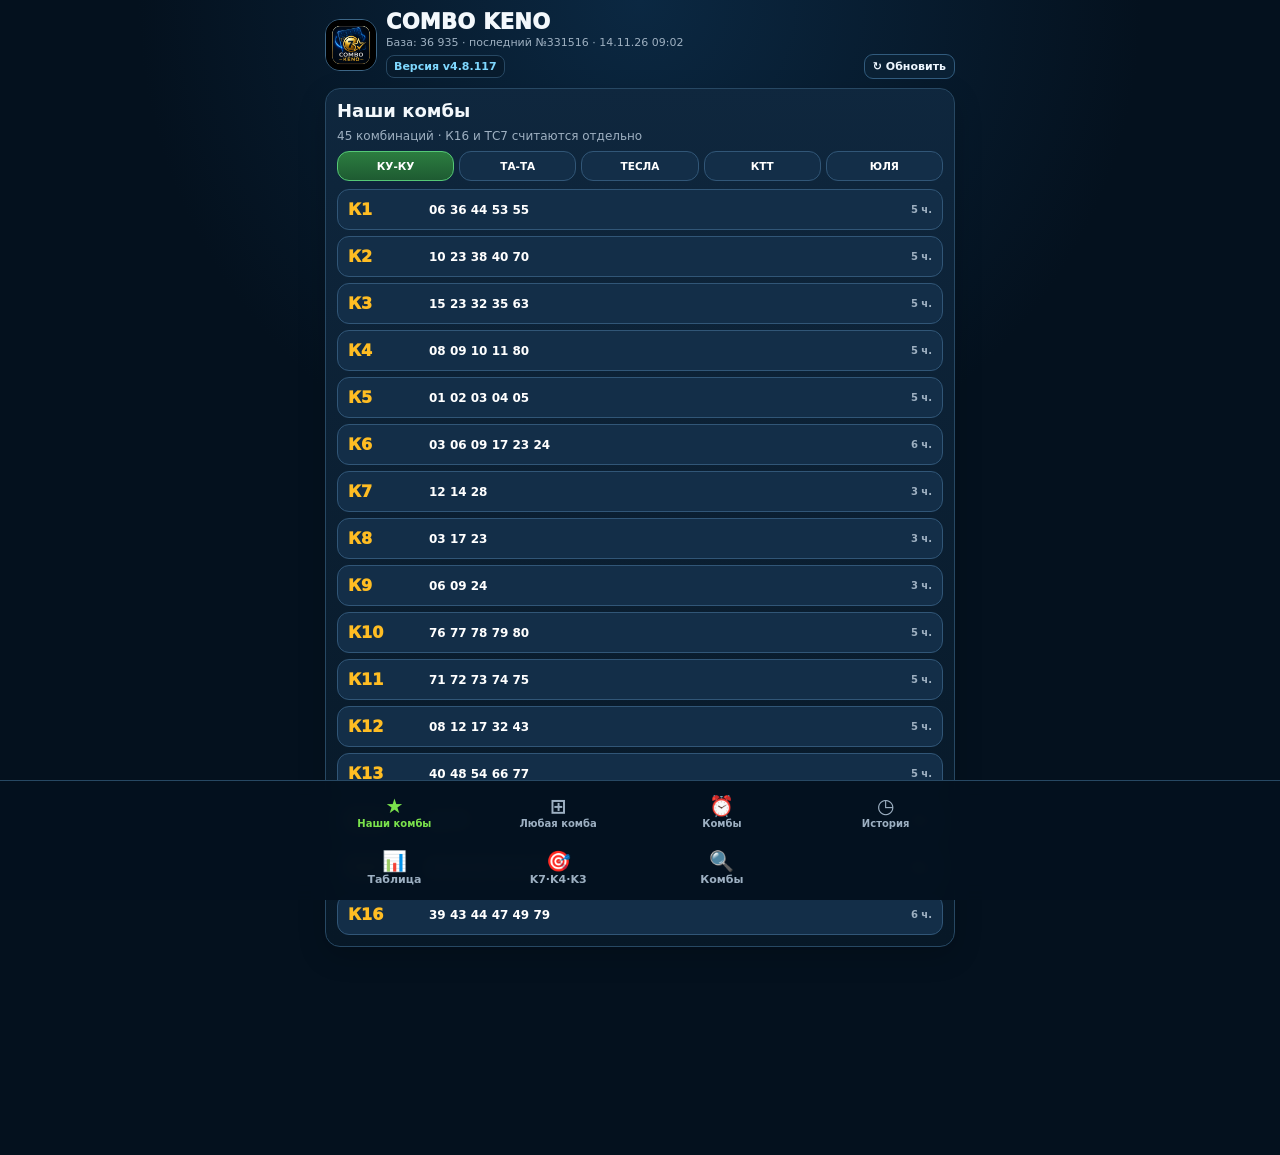
==== commit ce2e5791: "Комбо: М4 — матрица Теслы 1-2-4-8-7-5 ‖ 3-6-9 с итогами блоков (v4.8.117) Co-Authored-By: Claude Opu" ====
--- a/index.html
+++ b/index.html
@@ -4,8 +4,8 @@
 <meta charset="utf-8">
 <meta name="viewport" content="width=device-width,initial-scale=1,viewport-fit=cover">
 <meta name="theme-color" content="#061321">
-<meta name="app-build" content="11cefd6d5355">
-<link rel="manifest" href="manifest.webmanifest?v=11cefd6d5355">
+<meta name="app-build" content="82fc93cee51b">
+<link rel="manifest" href="manifest.webmanifest?v=82fc93cee51b">
 <link rel="icon" href="icon-192.png">
 <title>COMBO KENO</title>
 <style>
@@ -154,7 +154,7 @@
 </head>
 <body>
 <div class="app">
-<header class="top"><img class="logo" src="icon-192.png" alt=""><div><div class="title">COMBO KENO</div><div id="dbline" class="dbline">База загружается…</div><div class="topmeta"><span class="version">Версия v4.8.116</span><button id="refreshBtn" class="refresh" type="button">↻ Обновить</button></div></div></header>
+<header class="top"><img class="logo" src="icon-192.png" alt=""><div><div class="title">COMBO KENO</div><div id="dbline" class="dbline">База загружается…</div><div class="topmeta"><span class="version">Версия v4.8.117</span><button id="refreshBtn" class="refresh" type="button">↻ Обновить</button></div></div></header>
 
 <section id="our" class="section on">
  <div class="card"><h2>Наши комбы</h2><div class="muted">45 комбинаций · К16 и ТС7 считаются отдельно</div><div id="groups" class="groups" style="margin-top:8px"></div><div id="comboList" class="comboList" style="margin-top:8px"></div></div>
@@ -191,7 +191,7 @@
 <button class="nav" data-sec="history"><b>◷</b>История</button>
 </div><div class="footrow2">
 <button id="tableDrawerBtn" class="nav" type="button"><b>📊</b>Таблица</button>
-<button id="intervalsBtn" class="nav" type="button" onclick="location.href='./k7-interval-builder.html?v=11cefd6d5355'"><b>🎯</b>K7·K4·K3</button>
+<button id="intervalsBtn" class="nav" type="button" onclick="location.href='./k7-interval-builder.html?v=82fc93cee51b'"><b>🎯</b>K7·K4·K3</button>
 <div class="navSpacer"></div><div class="navSpacer"></div>
 </div></div></nav>
 
@@ -473,7 +473,7 @@
 function hitCell(h,selectedCount){const prize=prizeForHits(selectedCount,h);if(prize){return `<div class="hitbox"><div class="hits fire"><span class="flame">🔥</span><span>${h}</span></div><div class="prize">Сумма<br>${money(prize)}</div></div>`}const cl=h===0?'z':h>=2?'h':'o';return `<div class="hitbox"><div class="hits ${cl}">${h}</div></div>`}
 function historyBalls(d){return historyOrder==='asc'?[...d.balls].sort((a,b)=>a-b):d.balls}
 function histRow(d,nums){const balls=historyBalls(d);const transitions=historyTransitions&&window.ComboHistoryTransitions?window.ComboHistoryTransitions(d):new Set();return `<div class="hrow"><div class="hcell"><div class="hdraw">${d.draw}</div><div class="hsub">Столб ${drawColumn(d)??'—'}</div><div class="hdate">${d.date} ${d.time}</div></div><div class="hcell">${hitCell(hitsFor(nums,d),nums.length)}</div><div class="hcell drawnums">${balls.map(n=>`<span class="dn ${nums.includes(n)?'hit':''} ${historyMarks.has(n)?'mark':''} ${transitions.has(Number(n))?'transition':''}" data-hn="${n}" role="button" tabindex="0" aria-pressed="${historyMarks.has(n)?'true':'false'}">${fmt(n)}</span>`).join('')}</div></div>`}
-function orderSwitchHTML(){return `${new URLSearchParams(location.search).has('intervalK7')?'<a href="./k7-interval-builder.html?v=11cefd6d5355">← K7 · Ядро</a>':''}<div class="historyTools"><button type="button" data-history-order="draw" class="${historyOrder==='draw'?'active':''}">🎲 Выпадение</button><button type="button" data-history-order="asc" class="${historyOrder==='asc'?'active':''}">➡️ Возрастание</button><button id="historyTransitionsBtn" type="button" class="${historyTransitions?'active':''}" aria-pressed="${historyTransitions}">🔸 Переходы</button></div>`}
+function orderSwitchHTML(){return `${new URLSearchParams(location.search).has('intervalK7')?'<a href="./k7-interval-builder.html?v=82fc93cee51b">← K7 · Ядро</a>':''}<div class="historyTools"><button type="button" data-history-order="draw" class="${historyOrder==='draw'?'active':''}">🎲 Выпадение</button><button type="button" data-history-order="asc" class="${historyOrder==='asc'?'active':''}">➡️ Возрастание</button><button id="historyTransitionsBtn" type="button" class="${historyTransitions?'active':''}" aria-pressed="${historyTransitions}">🔸 Переходы</button></div>`}
 function bindHistoryOrder(){const transitions=$('historyTransitionsBtn');if(transitions)transitions.onclick=()=>{historyTransitions=!historyTransitions;renderHistory()};document.querySelectorAll('#historyBox [data-history-order]').forEach(b=>b.onclick=()=>{historyOrder=b.dataset.historyOrder;renderHistory()})}
 function markBarHTML(){const a=[...historyMarks].sort((x,y)=>x-y);return `<div class="markHelp">Нажмите на любое число в тираже — это же число подсветится во всех показанных тиражах. Можно отметить несколько.</div>${a.length?`<div class="markBar"><span class="muted">Подсвечено:</span>${a.map(n=>`<span class="markChip">${fmt(n)}</span>`).join('')}<button id="markClear" class="markClear" type="button">Снять всё</button></div>`:''}`}
 function toggleHistoryMark(n){n=Number(n);if(!Number.isInteger(n)||n<1||n>80)return;if(historyMarks.has(n)){historyMarks.delete(n);selected=selected.filter(x=>x!==n);}else{if(!selected.includes(n) && selected.length>=10){alert('Максимум 10 чисел в комбинации');return}historyMarks.add(n);if(!selected.includes(n))selected=[...selected,n];}renderPick();renderHistory();}
@@ -645,12 +645,12 @@
 if($('tableActiveBtn'))$('tableActiveBtn').onclick=toggleTableHighlight;
 if($('tableOrderBtn'))$('tableOrderBtn').onclick=toggleTableRecentOrder;
 loadSavedAnyCombos();renderSavedCombos();renderPick();syncTableHeadButtons();load();
-if('serviceWorker' in navigator){window.addEventListener('load',async()=>{try{const reg=await navigator.serviceWorker.register('sw.js?v=11cefd6d5355',{updateViaCache:'none'});await reg.update();}catch(e){console.warn('SW update',e)}});}
+if('serviceWorker' in navigator){window.addEventListener('load',async()=>{try{const reg=await navigator.serviceWorker.register('sw.js?v=82fc93cee51b',{updateViaCache:'none'});await reg.update();}catch(e){console.warn('SW update',e)}});}
 </script>
-<script src="combo-table-lock-v1.js?v=11cefd6d5355"></script>
-<script src="combo-search-v1.js?v=11cefd6d5355"></script>
-<script id="appVersionOwner">(()=>{const fix=()=>{const el=document.querySelector('.version');if(el)el.textContent='Версия v4.8.116'};if(document.readyState==='loading')document.addEventListener('DOMContentLoaded',fix,{once:true});else fix()})()</script>
-<script src="combo-max-details-v1.js?v=11cefd6d5355"></script>
+<script src="combo-table-lock-v1.js?v=82fc93cee51b"></script>
+<script src="combo-search-v1.js?v=82fc93cee51b"></script>
+<script id="appVersionOwner">(()=>{const fix=()=>{const el=document.querySelector('.version');if(el)el.textContent='Версия v4.8.117'};if(document.readyState==='loading')document.addEventListener('DOMContentLoaded',fix,{once:true});else fix()})()</script>
+<script src="combo-max-details-v1.js?v=82fc93cee51b"></script>
 <script id="comboAutoUpdate">
 (()=>{
  const current=document.querySelector('meta[name="app-build"]')?.content;
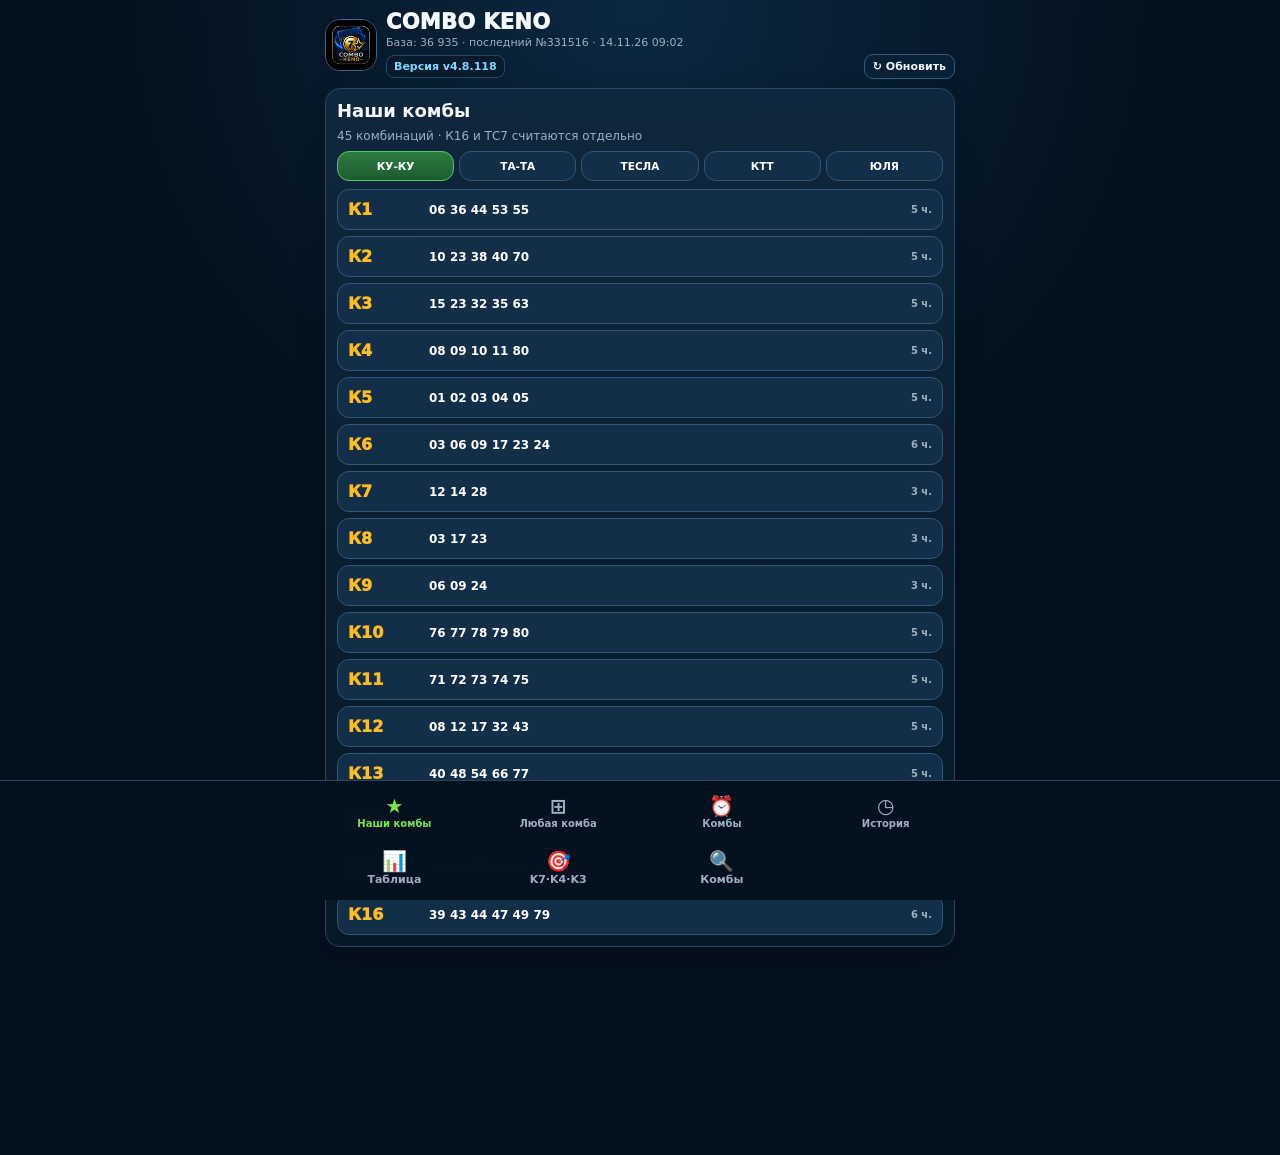
==== commit 94e2d851: "Комбо: М4 — кнопка Ч (числа/одни столбы) (v4.8.118) Co-Authored-By: Claude Opus 5.5 <noreply@anthrop" ====
--- a/index.html
+++ b/index.html
@@ -4,8 +4,8 @@
 <meta charset="utf-8">
 <meta name="viewport" content="width=device-width,initial-scale=1,viewport-fit=cover">
 <meta name="theme-color" content="#061321">
-<meta name="app-build" content="82fc93cee51b">
-<link rel="manifest" href="manifest.webmanifest?v=82fc93cee51b">
+<meta name="app-build" content="65c2be19cab8">
+<link rel="manifest" href="manifest.webmanifest?v=65c2be19cab8">
 <link rel="icon" href="icon-192.png">
 <title>COMBO KENO</title>
 <style>
@@ -154,7 +154,7 @@
 </head>
 <body>
 <div class="app">
-<header class="top"><img class="logo" src="icon-192.png" alt=""><div><div class="title">COMBO KENO</div><div id="dbline" class="dbline">База загружается…</div><div class="topmeta"><span class="version">Версия v4.8.117</span><button id="refreshBtn" class="refresh" type="button">↻ Обновить</button></div></div></header>
+<header class="top"><img class="logo" src="icon-192.png" alt=""><div><div class="title">COMBO KENO</div><div id="dbline" class="dbline">База загружается…</div><div class="topmeta"><span class="version">Версия v4.8.118</span><button id="refreshBtn" class="refresh" type="button">↻ Обновить</button></div></div></header>
 
 <section id="our" class="section on">
  <div class="card"><h2>Наши комбы</h2><div class="muted">45 комбинаций · К16 и ТС7 считаются отдельно</div><div id="groups" class="groups" style="margin-top:8px"></div><div id="comboList" class="comboList" style="margin-top:8px"></div></div>
@@ -191,7 +191,7 @@
 <button class="nav" data-sec="history"><b>◷</b>История</button>
 </div><div class="footrow2">
 <button id="tableDrawerBtn" class="nav" type="button"><b>📊</b>Таблица</button>
-<button id="intervalsBtn" class="nav" type="button" onclick="location.href='./k7-interval-builder.html?v=82fc93cee51b'"><b>🎯</b>K7·K4·K3</button>
+<button id="intervalsBtn" class="nav" type="button" onclick="location.href='./k7-interval-builder.html?v=65c2be19cab8'"><b>🎯</b>K7·K4·K3</button>
 <div class="navSpacer"></div><div class="navSpacer"></div>
 </div></div></nav>
 
@@ -473,7 +473,7 @@
 function hitCell(h,selectedCount){const prize=prizeForHits(selectedCount,h);if(prize){return `<div class="hitbox"><div class="hits fire"><span class="flame">🔥</span><span>${h}</span></div><div class="prize">Сумма<br>${money(prize)}</div></div>`}const cl=h===0?'z':h>=2?'h':'o';return `<div class="hitbox"><div class="hits ${cl}">${h}</div></div>`}
 function historyBalls(d){return historyOrder==='asc'?[...d.balls].sort((a,b)=>a-b):d.balls}
 function histRow(d,nums){const balls=historyBalls(d);const transitions=historyTransitions&&window.ComboHistoryTransitions?window.ComboHistoryTransitions(d):new Set();return `<div class="hrow"><div class="hcell"><div class="hdraw">${d.draw}</div><div class="hsub">Столб ${drawColumn(d)??'—'}</div><div class="hdate">${d.date} ${d.time}</div></div><div class="hcell">${hitCell(hitsFor(nums,d),nums.length)}</div><div class="hcell drawnums">${balls.map(n=>`<span class="dn ${nums.includes(n)?'hit':''} ${historyMarks.has(n)?'mark':''} ${transitions.has(Number(n))?'transition':''}" data-hn="${n}" role="button" tabindex="0" aria-pressed="${historyMarks.has(n)?'true':'false'}">${fmt(n)}</span>`).join('')}</div></div>`}
-function orderSwitchHTML(){return `${new URLSearchParams(location.search).has('intervalK7')?'<a href="./k7-interval-builder.html?v=82fc93cee51b">← K7 · Ядро</a>':''}<div class="historyTools"><button type="button" data-history-order="draw" class="${historyOrder==='draw'?'active':''}">🎲 Выпадение</button><button type="button" data-history-order="asc" class="${historyOrder==='asc'?'active':''}">➡️ Возрастание</button><button id="historyTransitionsBtn" type="button" class="${historyTransitions?'active':''}" aria-pressed="${historyTransitions}">🔸 Переходы</button></div>`}
+function orderSwitchHTML(){return `${new URLSearchParams(location.search).has('intervalK7')?'<a href="./k7-interval-builder.html?v=65c2be19cab8">← K7 · Ядро</a>':''}<div class="historyTools"><button type="button" data-history-order="draw" class="${historyOrder==='draw'?'active':''}">🎲 Выпадение</button><button type="button" data-history-order="asc" class="${historyOrder==='asc'?'active':''}">➡️ Возрастание</button><button id="historyTransitionsBtn" type="button" class="${historyTransitions?'active':''}" aria-pressed="${historyTransitions}">🔸 Переходы</button></div>`}
 function bindHistoryOrder(){const transitions=$('historyTransitionsBtn');if(transitions)transitions.onclick=()=>{historyTransitions=!historyTransitions;renderHistory()};document.querySelectorAll('#historyBox [data-history-order]').forEach(b=>b.onclick=()=>{historyOrder=b.dataset.historyOrder;renderHistory()})}
 function markBarHTML(){const a=[...historyMarks].sort((x,y)=>x-y);return `<div class="markHelp">Нажмите на любое число в тираже — это же число подсветится во всех показанных тиражах. Можно отметить несколько.</div>${a.length?`<div class="markBar"><span class="muted">Подсвечено:</span>${a.map(n=>`<span class="markChip">${fmt(n)}</span>`).join('')}<button id="markClear" class="markClear" type="button">Снять всё</button></div>`:''}`}
 function toggleHistoryMark(n){n=Number(n);if(!Number.isInteger(n)||n<1||n>80)return;if(historyMarks.has(n)){historyMarks.delete(n);selected=selected.filter(x=>x!==n);}else{if(!selected.includes(n) && selected.length>=10){alert('Максимум 10 чисел в комбинации');return}historyMarks.add(n);if(!selected.includes(n))selected=[...selected,n];}renderPick();renderHistory();}
@@ -645,12 +645,12 @@
 if($('tableActiveBtn'))$('tableActiveBtn').onclick=toggleTableHighlight;
 if($('tableOrderBtn'))$('tableOrderBtn').onclick=toggleTableRecentOrder;
 loadSavedAnyCombos();renderSavedCombos();renderPick();syncTableHeadButtons();load();
-if('serviceWorker' in navigator){window.addEventListener('load',async()=>{try{const reg=await navigator.serviceWorker.register('sw.js?v=82fc93cee51b',{updateViaCache:'none'});await reg.update();}catch(e){console.warn('SW update',e)}});}
+if('serviceWorker' in navigator){window.addEventListener('load',async()=>{try{const reg=await navigator.serviceWorker.register('sw.js?v=65c2be19cab8',{updateViaCache:'none'});await reg.update();}catch(e){console.warn('SW update',e)}});}
 </script>
-<script src="combo-table-lock-v1.js?v=82fc93cee51b"></script>
-<script src="combo-search-v1.js?v=82fc93cee51b"></script>
-<script id="appVersionOwner">(()=>{const fix=()=>{const el=document.querySelector('.version');if(el)el.textContent='Версия v4.8.117'};if(document.readyState==='loading')document.addEventListener('DOMContentLoaded',fix,{once:true});else fix()})()</script>
-<script src="combo-max-details-v1.js?v=82fc93cee51b"></script>
+<script src="combo-table-lock-v1.js?v=65c2be19cab8"></script>
+<script src="combo-search-v1.js?v=65c2be19cab8"></script>
+<script id="appVersionOwner">(()=>{const fix=()=>{const el=document.querySelector('.version');if(el)el.textContent='Версия v4.8.118'};if(document.readyState==='loading')document.addEventListener('DOMContentLoaded',fix,{once:true});else fix()})()</script>
+<script src="combo-max-details-v1.js?v=65c2be19cab8"></script>
 <script id="comboAutoUpdate">
 (()=>{
  const current=document.querySelector('meta[name="app-build"]')?.content;
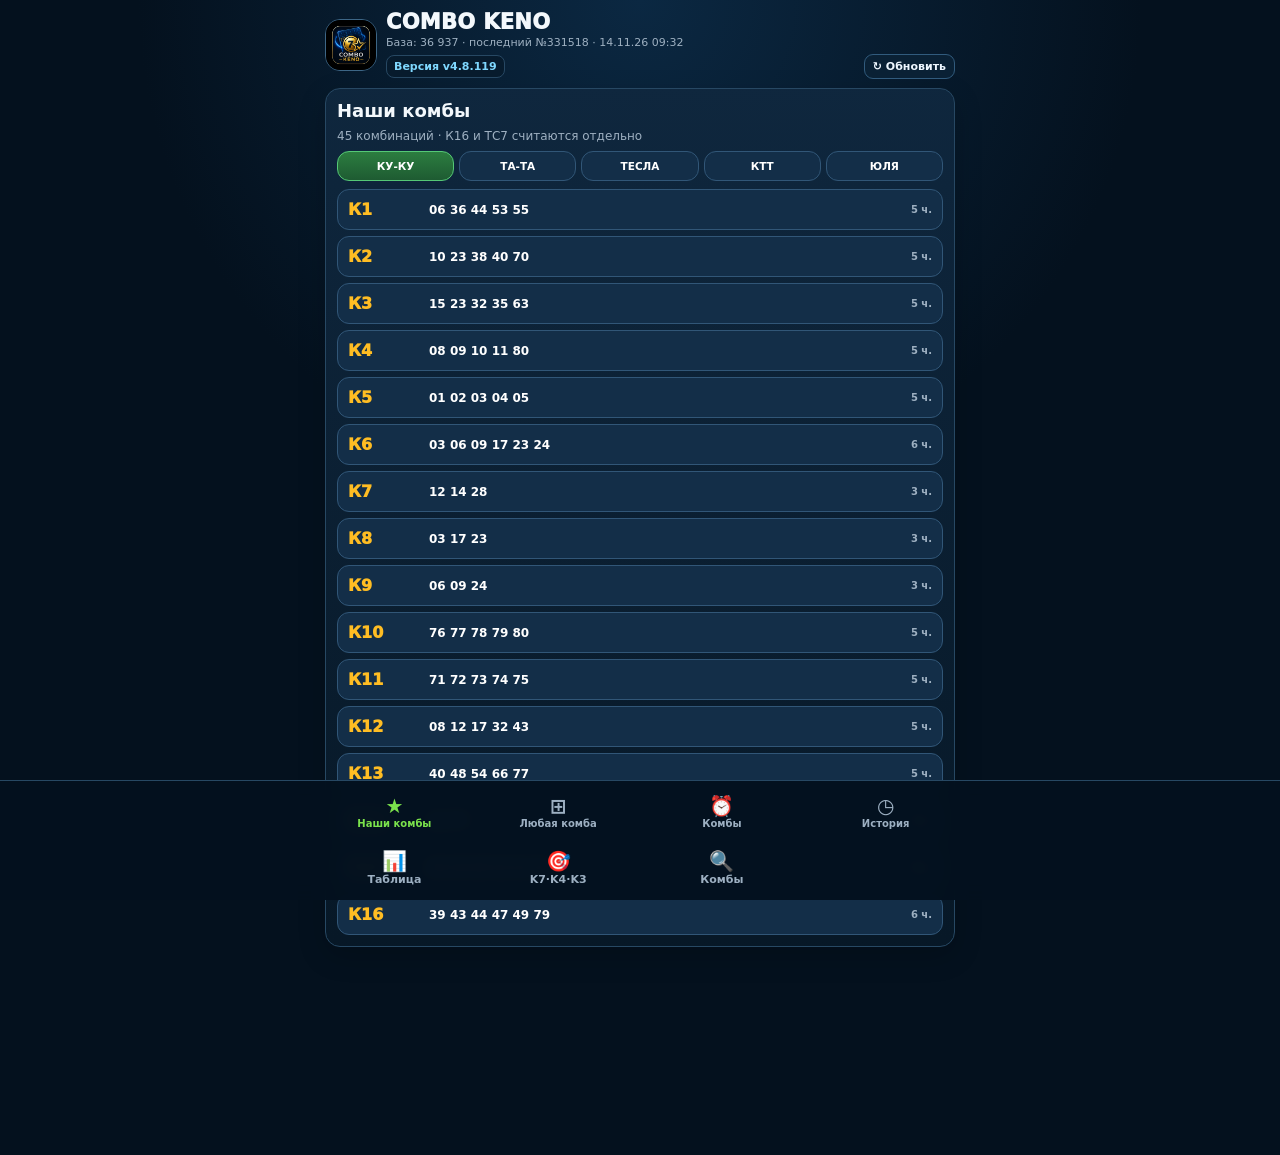
==== commit 1e761fed: "Комбо: М4 — лупа: где столб стоял на той же концентрации и между какими столбами (v4.8.119) Co-Autho" ====
--- a/index.html
+++ b/index.html
@@ -4,8 +4,8 @@
 <meta charset="utf-8">
 <meta name="viewport" content="width=device-width,initial-scale=1,viewport-fit=cover">
 <meta name="theme-color" content="#061321">
-<meta name="app-build" content="65c2be19cab8">
-<link rel="manifest" href="manifest.webmanifest?v=65c2be19cab8">
+<meta name="app-build" content="8a2e43a7de3e">
+<link rel="manifest" href="manifest.webmanifest?v=8a2e43a7de3e">
 <link rel="icon" href="icon-192.png">
 <title>COMBO KENO</title>
 <style>
@@ -154,7 +154,7 @@
 </head>
 <body>
 <div class="app">
-<header class="top"><img class="logo" src="icon-192.png" alt=""><div><div class="title">COMBO KENO</div><div id="dbline" class="dbline">База загружается…</div><div class="topmeta"><span class="version">Версия v4.8.118</span><button id="refreshBtn" class="refresh" type="button">↻ Обновить</button></div></div></header>
+<header class="top"><img class="logo" src="icon-192.png" alt=""><div><div class="title">COMBO KENO</div><div id="dbline" class="dbline">База загружается…</div><div class="topmeta"><span class="version">Версия v4.8.119</span><button id="refreshBtn" class="refresh" type="button">↻ Обновить</button></div></div></header>
 
 <section id="our" class="section on">
  <div class="card"><h2>Наши комбы</h2><div class="muted">45 комбинаций · К16 и ТС7 считаются отдельно</div><div id="groups" class="groups" style="margin-top:8px"></div><div id="comboList" class="comboList" style="margin-top:8px"></div></div>
@@ -191,7 +191,7 @@
 <button class="nav" data-sec="history"><b>◷</b>История</button>
 </div><div class="footrow2">
 <button id="tableDrawerBtn" class="nav" type="button"><b>📊</b>Таблица</button>
-<button id="intervalsBtn" class="nav" type="button" onclick="location.href='./k7-interval-builder.html?v=65c2be19cab8'"><b>🎯</b>K7·K4·K3</button>
+<button id="intervalsBtn" class="nav" type="button" onclick="location.href='./k7-interval-builder.html?v=8a2e43a7de3e'"><b>🎯</b>K7·K4·K3</button>
 <div class="navSpacer"></div><div class="navSpacer"></div>
 </div></div></nav>
 
@@ -473,7 +473,7 @@
 function hitCell(h,selectedCount){const prize=prizeForHits(selectedCount,h);if(prize){return `<div class="hitbox"><div class="hits fire"><span class="flame">🔥</span><span>${h}</span></div><div class="prize">Сумма<br>${money(prize)}</div></div>`}const cl=h===0?'z':h>=2?'h':'o';return `<div class="hitbox"><div class="hits ${cl}">${h}</div></div>`}
 function historyBalls(d){return historyOrder==='asc'?[...d.balls].sort((a,b)=>a-b):d.balls}
 function histRow(d,nums){const balls=historyBalls(d);const transitions=historyTransitions&&window.ComboHistoryTransitions?window.ComboHistoryTransitions(d):new Set();return `<div class="hrow"><div class="hcell"><div class="hdraw">${d.draw}</div><div class="hsub">Столб ${drawColumn(d)??'—'}</div><div class="hdate">${d.date} ${d.time}</div></div><div class="hcell">${hitCell(hitsFor(nums,d),nums.length)}</div><div class="hcell drawnums">${balls.map(n=>`<span class="dn ${nums.includes(n)?'hit':''} ${historyMarks.has(n)?'mark':''} ${transitions.has(Number(n))?'transition':''}" data-hn="${n}" role="button" tabindex="0" aria-pressed="${historyMarks.has(n)?'true':'false'}">${fmt(n)}</span>`).join('')}</div></div>`}
-function orderSwitchHTML(){return `${new URLSearchParams(location.search).has('intervalK7')?'<a href="./k7-interval-builder.html?v=65c2be19cab8">← K7 · Ядро</a>':''}<div class="historyTools"><button type="button" data-history-order="draw" class="${historyOrder==='draw'?'active':''}">🎲 Выпадение</button><button type="button" data-history-order="asc" class="${historyOrder==='asc'?'active':''}">➡️ Возрастание</button><button id="historyTransitionsBtn" type="button" class="${historyTransitions?'active':''}" aria-pressed="${historyTransitions}">🔸 Переходы</button></div>`}
+function orderSwitchHTML(){return `${new URLSearchParams(location.search).has('intervalK7')?'<a href="./k7-interval-builder.html?v=8a2e43a7de3e">← K7 · Ядро</a>':''}<div class="historyTools"><button type="button" data-history-order="draw" class="${historyOrder==='draw'?'active':''}">🎲 Выпадение</button><button type="button" data-history-order="asc" class="${historyOrder==='asc'?'active':''}">➡️ Возрастание</button><button id="historyTransitionsBtn" type="button" class="${historyTransitions?'active':''}" aria-pressed="${historyTransitions}">🔸 Переходы</button></div>`}
 function bindHistoryOrder(){const transitions=$('historyTransitionsBtn');if(transitions)transitions.onclick=()=>{historyTransitions=!historyTransitions;renderHistory()};document.querySelectorAll('#historyBox [data-history-order]').forEach(b=>b.onclick=()=>{historyOrder=b.dataset.historyOrder;renderHistory()})}
 function markBarHTML(){const a=[...historyMarks].sort((x,y)=>x-y);return `<div class="markHelp">Нажмите на любое число в тираже — это же число подсветится во всех показанных тиражах. Можно отметить несколько.</div>${a.length?`<div class="markBar"><span class="muted">Подсвечено:</span>${a.map(n=>`<span class="markChip">${fmt(n)}</span>`).join('')}<button id="markClear" class="markClear" type="button">Снять всё</button></div>`:''}`}
 function toggleHistoryMark(n){n=Number(n);if(!Number.isInteger(n)||n<1||n>80)return;if(historyMarks.has(n)){historyMarks.delete(n);selected=selected.filter(x=>x!==n);}else{if(!selected.includes(n) && selected.length>=10){alert('Максимум 10 чисел в комбинации');return}historyMarks.add(n);if(!selected.includes(n))selected=[...selected,n];}renderPick();renderHistory();}
@@ -645,12 +645,12 @@
 if($('tableActiveBtn'))$('tableActiveBtn').onclick=toggleTableHighlight;
 if($('tableOrderBtn'))$('tableOrderBtn').onclick=toggleTableRecentOrder;
 loadSavedAnyCombos();renderSavedCombos();renderPick();syncTableHeadButtons();load();
-if('serviceWorker' in navigator){window.addEventListener('load',async()=>{try{const reg=await navigator.serviceWorker.register('sw.js?v=65c2be19cab8',{updateViaCache:'none'});await reg.update();}catch(e){console.warn('SW update',e)}});}
+if('serviceWorker' in navigator){window.addEventListener('load',async()=>{try{const reg=await navigator.serviceWorker.register('sw.js?v=8a2e43a7de3e',{updateViaCache:'none'});await reg.update();}catch(e){console.warn('SW update',e)}});}
 </script>
-<script src="combo-table-lock-v1.js?v=65c2be19cab8"></script>
-<script src="combo-search-v1.js?v=65c2be19cab8"></script>
-<script id="appVersionOwner">(()=>{const fix=()=>{const el=document.querySelector('.version');if(el)el.textContent='Версия v4.8.118'};if(document.readyState==='loading')document.addEventListener('DOMContentLoaded',fix,{once:true});else fix()})()</script>
-<script src="combo-max-details-v1.js?v=65c2be19cab8"></script>
+<script src="combo-table-lock-v1.js?v=8a2e43a7de3e"></script>
+<script src="combo-search-v1.js?v=8a2e43a7de3e"></script>
+<script id="appVersionOwner">(()=>{const fix=()=>{const el=document.querySelector('.version');if(el)el.textContent='Версия v4.8.119'};if(document.readyState==='loading')document.addEventListener('DOMContentLoaded',fix,{once:true});else fix()})()</script>
+<script src="combo-max-details-v1.js?v=8a2e43a7de3e"></script>
 <script id="comboAutoUpdate">
 (()=>{
  const current=document.querySelector('meta[name="app-build"]')?.content;
